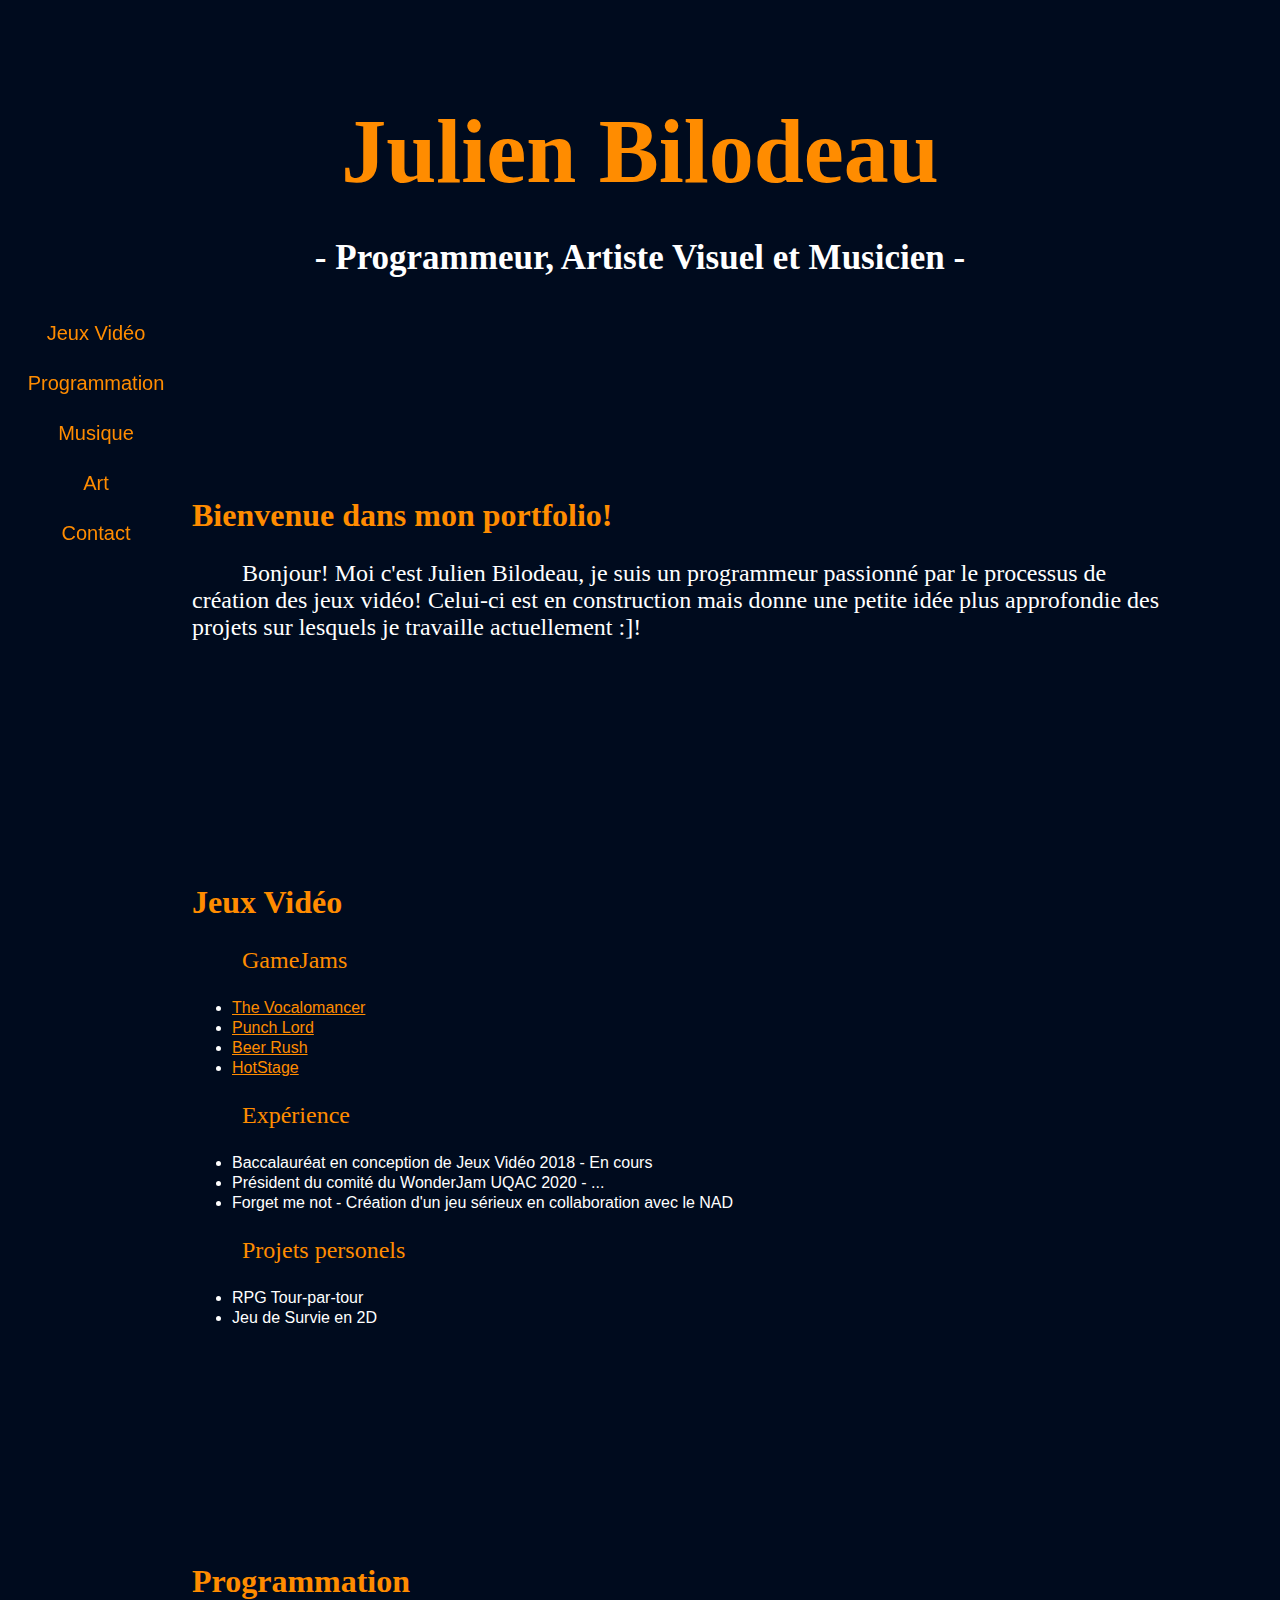
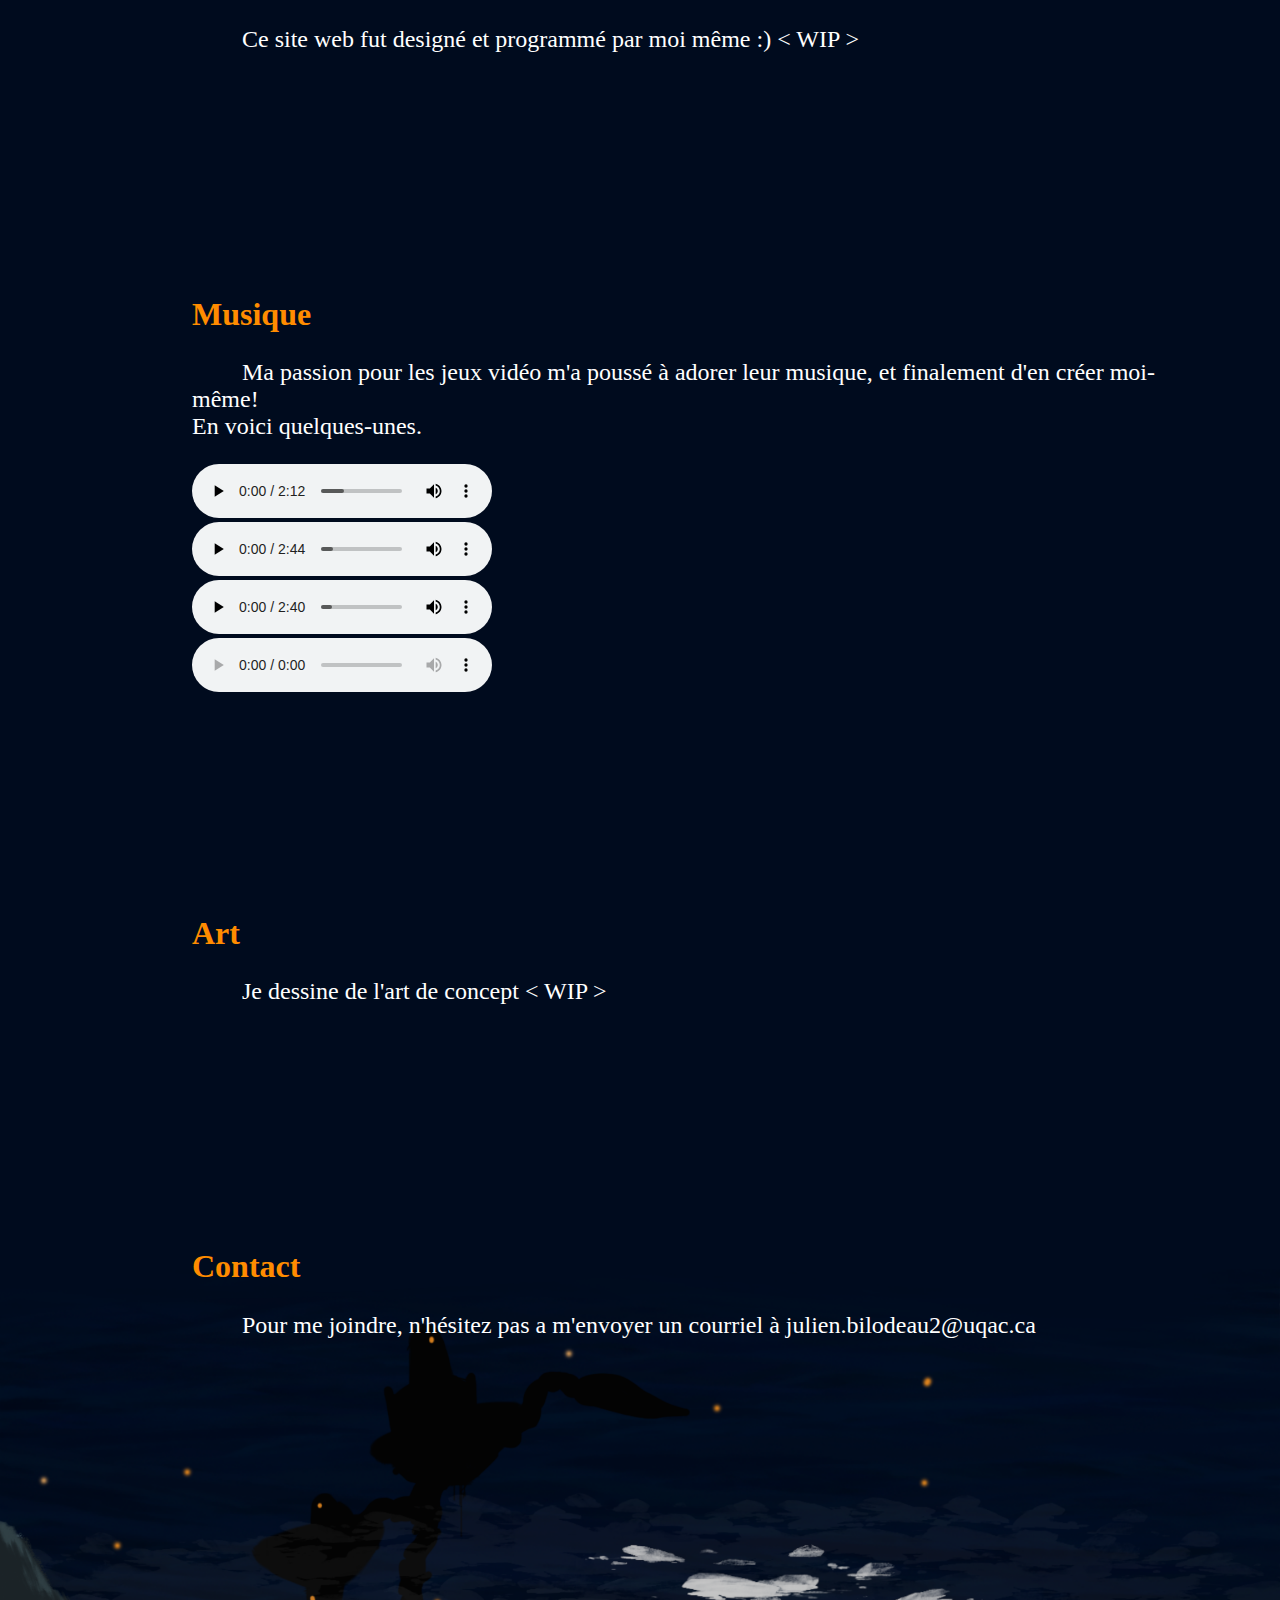
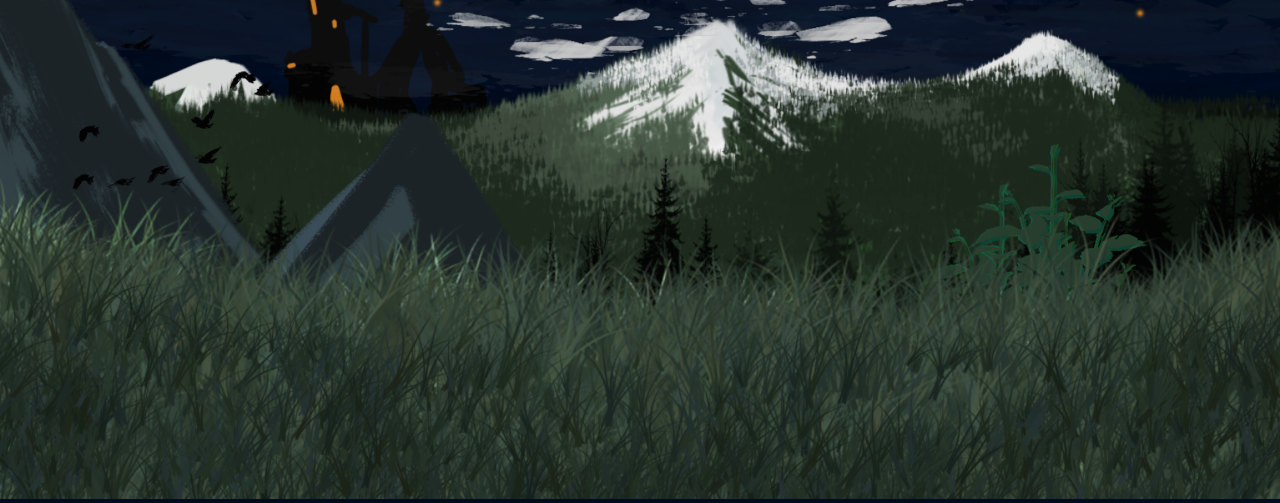
==== docs/index.html @ 16c172b8 "moved to docs folder" ====
<!DOCTYPE html>
<html lang="fr">
<head>
<meta charset="UTF-8">
<title>Julien Bilodeau</title>
<link rel="stylesheet" type="text/css" href="style/portfolio.css" />
</head>
<body id="body">
<h1 id="titre">Julien Bilodeau</h1>
<h4 id="soustitre">- Programmeur, Artiste Visuel et Musicien -</h1>

<div class="contenu">

	<div class="sidebar">
		<button href="#jeuxvideo" onClick="document.getElementById('jeuxvideo').scrollIntoView();">Jeux Vidéo</button>
		<button href="#programmation" onClick="document.getElementById('programmation').scrollIntoView();">Programmation</button>
		<button href="#musique" onClick="document.getElementById('musique').scrollIntoView();">Musique</button>
		<button href="#art" onClick="document.getElementById('art').scrollIntoView();">Art</button>
		<button href="#contact" onClick="document.getElementById('contact').scrollIntoView();">Contact</button>
	</div>

	<div id="text">

		<div id="acceuil">

		<h2>Bienvenue dans mon portfolio!</h2>
			<p>Bonjour! Moi c'est Julien Bilodeau, je suis un programmeur passionné par le processus de création des jeux vidéo! Celui-ci est en construction mais donne une petite idée plus approfondie des projets sur lesquels je travaille actuellement :]! </p>

		</div>

		<div id="jeuxvideo">
		<h2>Jeux Vidéo</h2>
			<p class="sub">GameJams</p>
			<ul>
			  <li><a href="https://julienbil.itch.io/the-vocalomancer">The Vocalomancer</a></li>
			  <li><a href="https://maxime26s.itch.io/punch-lord">Punch Lord</a></li>
			  <li><a href="https://maxime26s.itch.io/beer-rush">Beer Rush</a></li>
			  <li><a href="https://gamejolt.com/games/hot-stage/400322">HotStage</a></li>
			</ul>

			<p class="sub">Expérience</p>

			<ul>
				<li>Baccalauréat en conception de Jeux Vidéo 2018 - En cours</li>
				<li>Président du comité du WonderJam UQAC 2020 - ...</li>
				<li>Forget me not - Création d'un jeu sérieux en collaboration avec le NAD</li>
			</ul>
				

			<p class="sub">Projets personels</p>

			<ul>
				<li>RPG Tour-par-tour</li>
				<li>Jeu de Survie en 2D</li>
			</ul>

		</div>

		<div id="programmation">
		<h2>Programmation</h2>
			<p>Ce site web fut designé et programmé par moi même :) < WIP ></p>
		</div>

		<div id="musique">
		<h2>Musique</h2>
			<p> Ma passion pour les jeux vidéo m'a poussé à adorer leur musique, et finalement d'en créer moi-même!<br> En voici quelques-unes.</p>
			<audio controls>
				<source src="music/a.mp3" type="audio/mpeg">
				Your browser does not support the audio element.
			</audio>
			<br>
			<audio controls>
				<source src="music/b.mp3" type="audio/mpeg">
				Your browser does not support the audio element.
			</audio>
			<br>
			<audio controls>
				<source src="music/c.mp3" type="audio/mpeg">
				Your browser does not support the audio element.
			</audio>
			<br>
			<audio controls>
				<source src="music/d.mp3" type="audio/mpeg">
				Your browser does not support the audio element.
			</audio>
		</div>

		<div id="art">
		<h2>Art</h2>
			<p> Je dessine de l'art de concept < WIP >
			</p>
		</div>

		<div id="contact">
		<h2>Contact</h2>
			<p> Pour me joindre, n'hésitez pas a m'envoyer un courriel à julien.bilodeau2@uqac.ca
		</p>

		</div>
	</div> 

</div>

<div id="backgrounddiv">
	<img id="background" src="background.png">
</div>


</body>
<script type="text/javascript" src="rpc.js"></script>
---- docs/style/portfolio.css ----
#body {
	margin: 0px;
	background-color: #000b1e;
}

html {
  scroll-behavior: smooth;
 }

@font-face {
  font-family: bacon;
  src: url( dwa.otf);
}

@font-face {
  font-family: bacon2;
  src: url( opt.ttf);
}


#titre{
	color: #ff8c00;
	text-align: center;
	margin: 0px;
	font-size: 90px;
	font-family: bacon;
	margin-top: 100px;
}

#soustitre{
	color: #ffffff;
	text-align: center;
	margin: 0px;
	font-size: 35px;
	font-family: bacon;
	margin-top: 35px;
}

.contenu{
	width: 100%;
	position: relative;
}

.sidebar{
	float: left;
	width: 15%;
	position: fixed;
	margin-top: 30px;
}

#text div{
	color: white;
	margin-top: 15%;
	width: 85%;
	float: right;
}

.sub{
	font-size: 150%;
	color: #ff8c00;
}

#text li{
	font-size: 100%;
	line-height: 125%;
	font-family: sans-serif;
}

#text li a{
	font-size: 100%;
	color: #ff8c00;
	font-family: sans-serif;
}

#text h2{
	font-size: 200%;
	color: #ff8c00;
	font-family: bacon;
}

#text p{
	text-indent: 50px;
	font-size: 150%;
	margin-right: 100px;
}

.sidebar button{
	transition-duration: 0.1s;
	border: 1px solid transparent;
	color: #ff8c00;
	cursor: pointer;
	display: block;
	width: 100%;
	height: 50px;
	font-size: 20px;
	background: none;
	border-radius: 20px;
}

.sidebar button:hover{
	background-color: #000b1e;
	border: 1px solid #ff8c00;
	color: #ffc000;
	cursor: pointer;
	display: block;
	font-size: 20px;
	border-radius: 25px;
}


#background{
	width: 100%;
	position: relative;
	transform-origin: bottom;
	z-index: -1;
	margin-top: -800px;
}

.button{


}
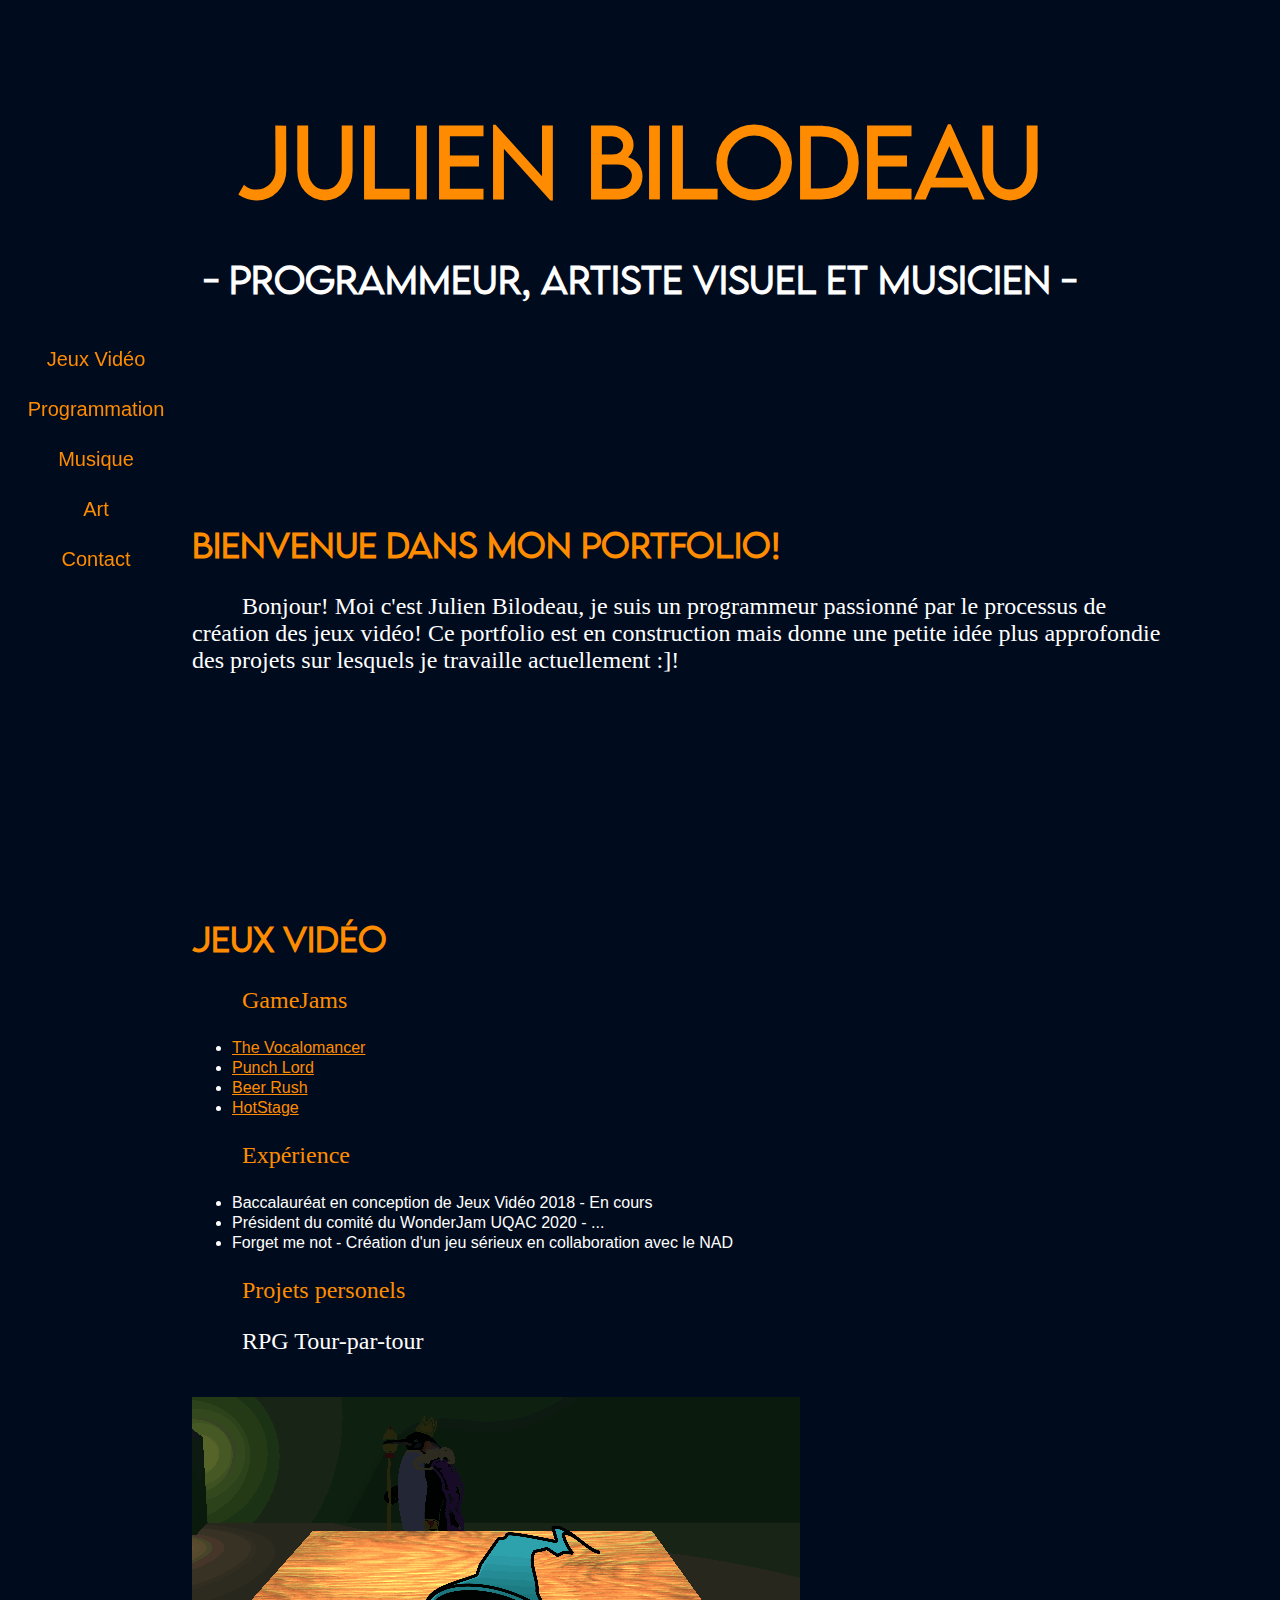
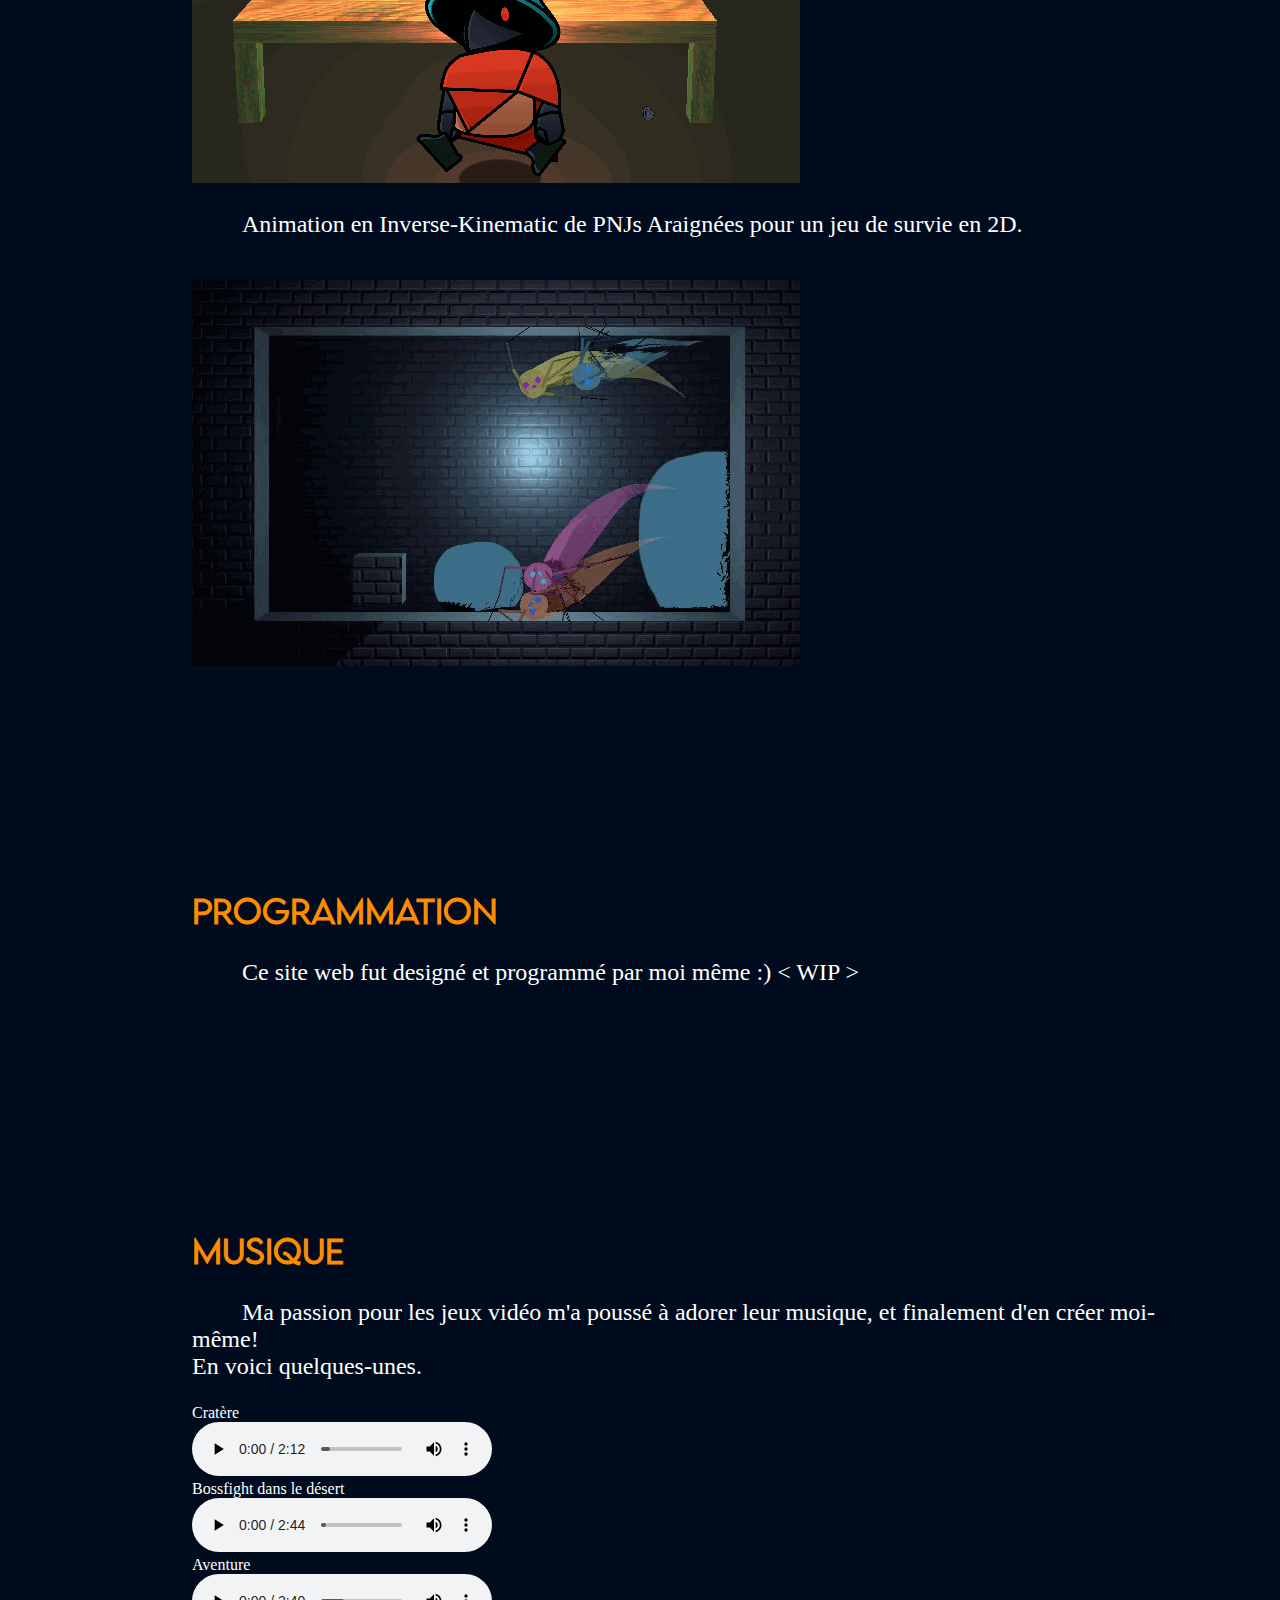
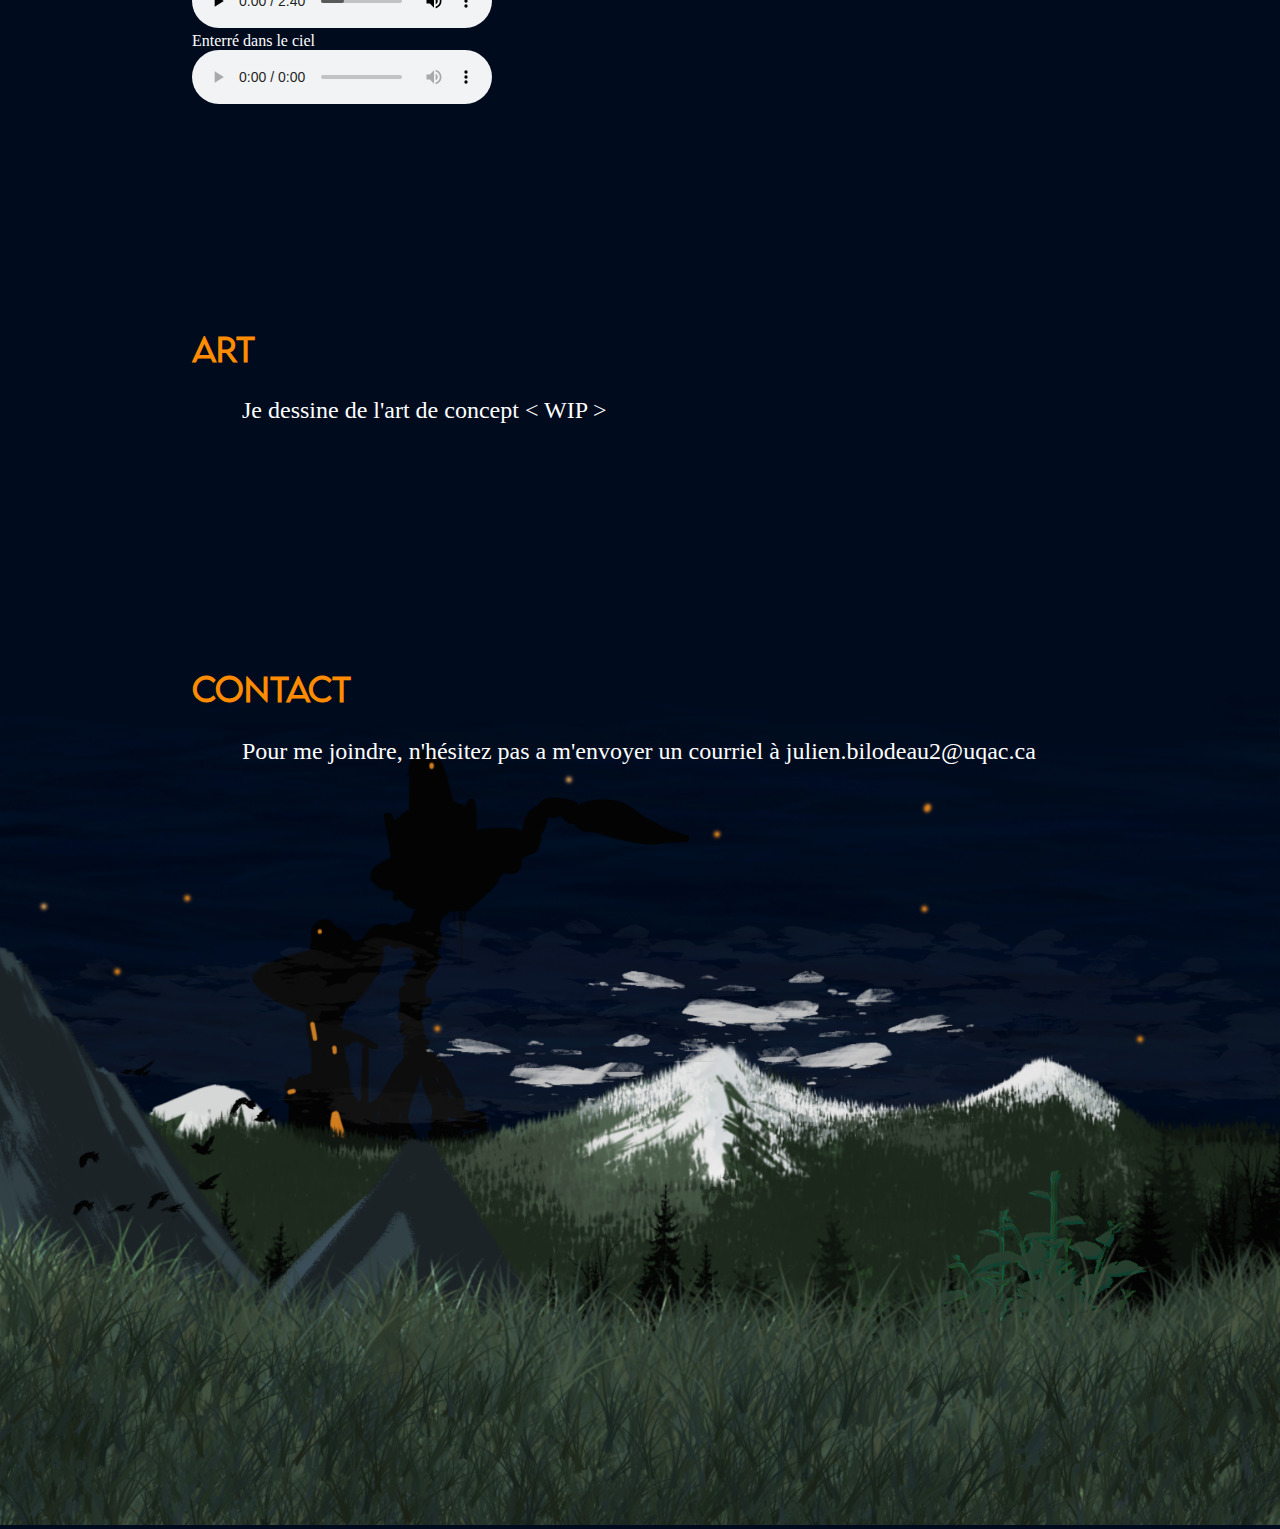
==== commit 232c16cb: "Updated GIFS" ====
--- a/docs/index.html
+++ b/docs/index.html
@@ -24,7 +24,7 @@
 		<div id="acceuil">
 
 		<h2>Bienvenue dans mon portfolio!</h2>
-			<p>Bonjour! Moi c'est Julien Bilodeau, je suis un programmeur passionné par le processus de création des jeux vidéo! Celui-ci est en construction mais donne une petite idée plus approfondie des projets sur lesquels je travaille actuellement :]! </p>
+			<p>Bonjour! Moi c'est Julien Bilodeau, je suis un programmeur passionné par le processus de création des jeux vidéo! Ce portfolio est en construction mais donne une petite idée plus approfondie des projets sur lesquels je travaille actuellement :]! </p>
 
 		</div>
 
@@ -49,10 +49,13 @@
 
 			<p class="sub">Projets personels</p>
 
-			<ul>
-				<li>RPG Tour-par-tour</li>
-				<li>Jeu de Survie en 2D</li>
-			</ul>
+				<p>RPG Tour-par-tour</p>
+				<br>
+				<img class="preview" src="./images/personnage.gif">
+				<br>
+				<p>Animation en Inverse-Kinematic de PNJs Araignées pour un jeu de survie en 2D.</p>
+				<br>
+				<img class="preview" src="./images/spiders.gif">
 
 		</div>
 
@@ -64,20 +67,28 @@
 		<div id="musique">
 		<h2>Musique</h2>
 			<p> Ma passion pour les jeux vidéo m'a poussé à adorer leur musique, et finalement d'en créer moi-même!<br> En voici quelques-unes.</p>
+			<a>Cratère</a>
+			<br>
 			<audio controls>
 				<source src="music/a.mp3" type="audio/mpeg">
 				Your browser does not support the audio element.
 			</audio>
+			<br>
+			<a>Bossfight dans le désert</a>
 			<br>
 			<audio controls>
 				<source src="music/b.mp3" type="audio/mpeg">
 				Your browser does not support the audio element.
 			</audio>
 			<br>
+			<a>Aventure</a>
+			<br>
 			<audio controls>
 				<source src="music/c.mp3" type="audio/mpeg">
 				Your browser does not support the audio element.
 			</audio>
+			<br>
+			<a>Enterré dans le ciel</a>
 			<br>
 			<audio controls>
 				<source src="music/d.mp3" type="audio/mpeg">
@@ -107,4 +118,4 @@
 
 
 </body>
-<script type="text/javascript" src="rpc.js"></script>+<script type="text/javascript" src="portfolio.js"></script>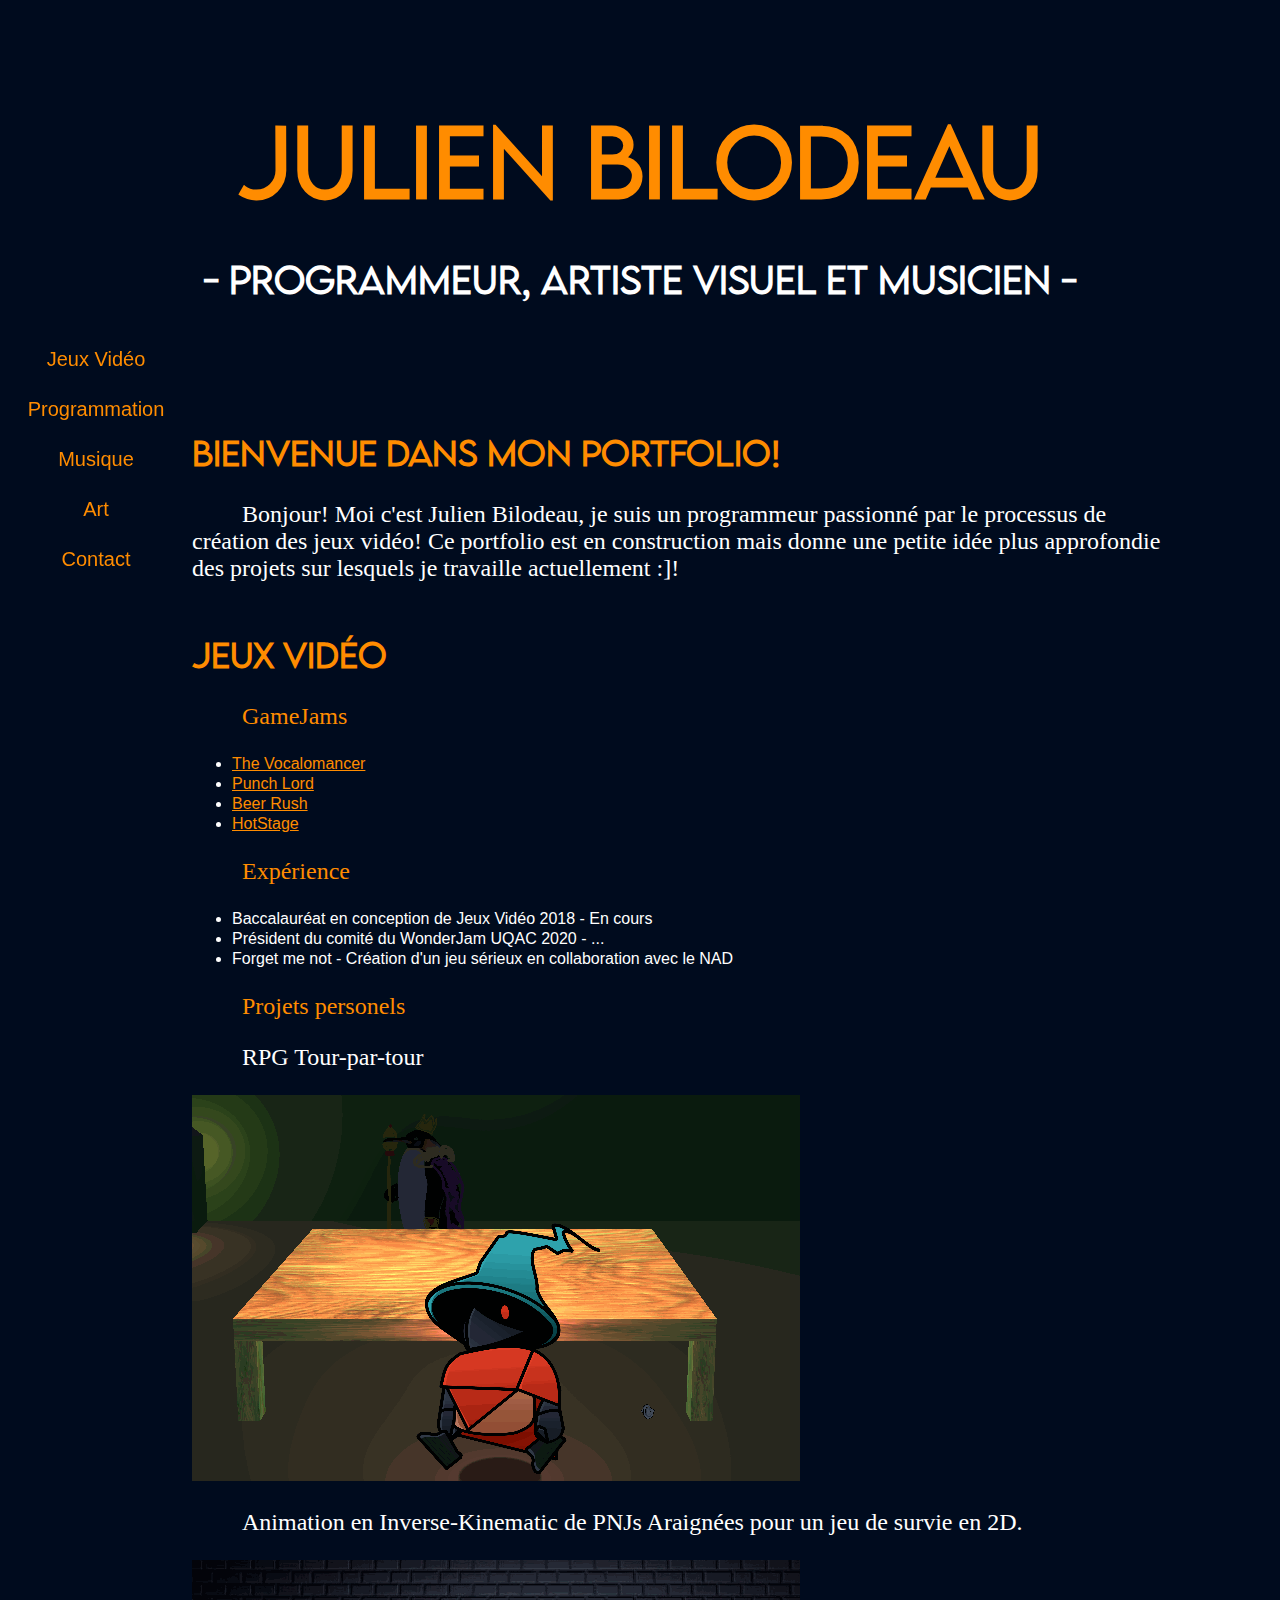
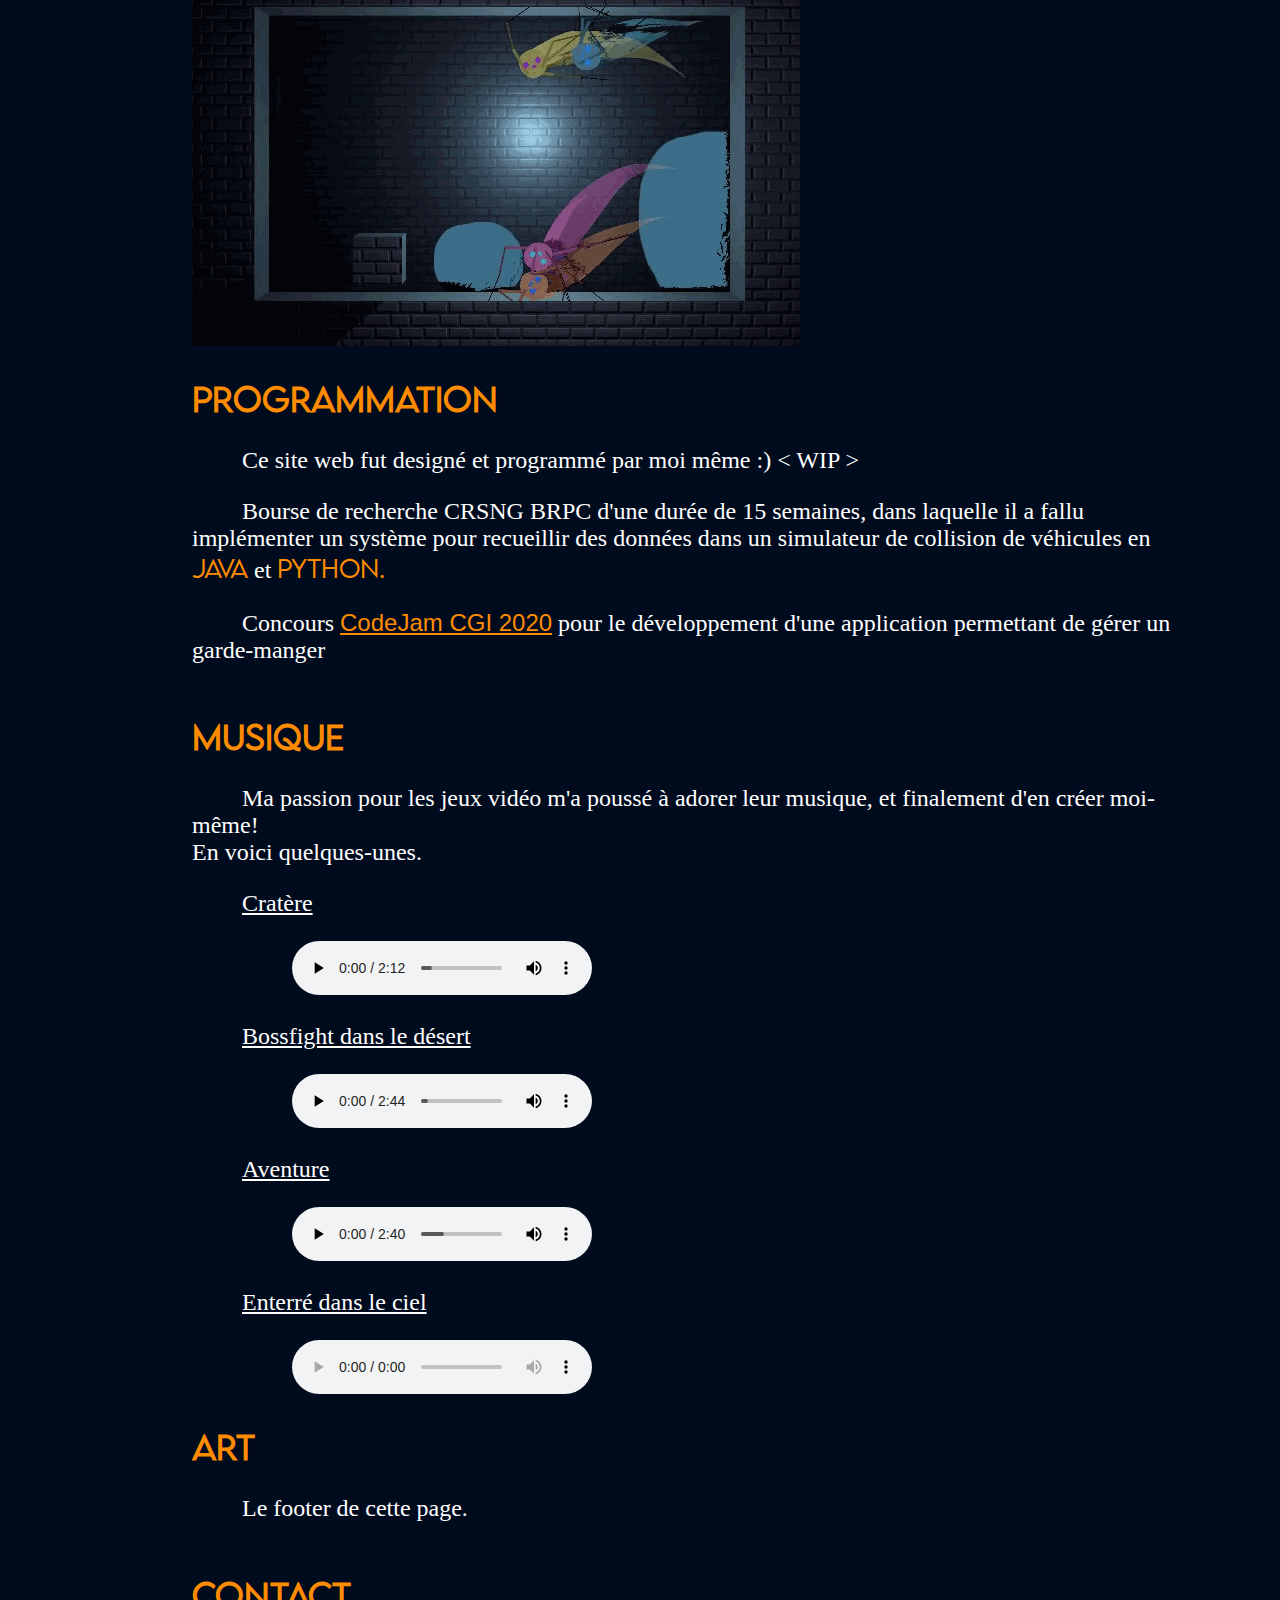
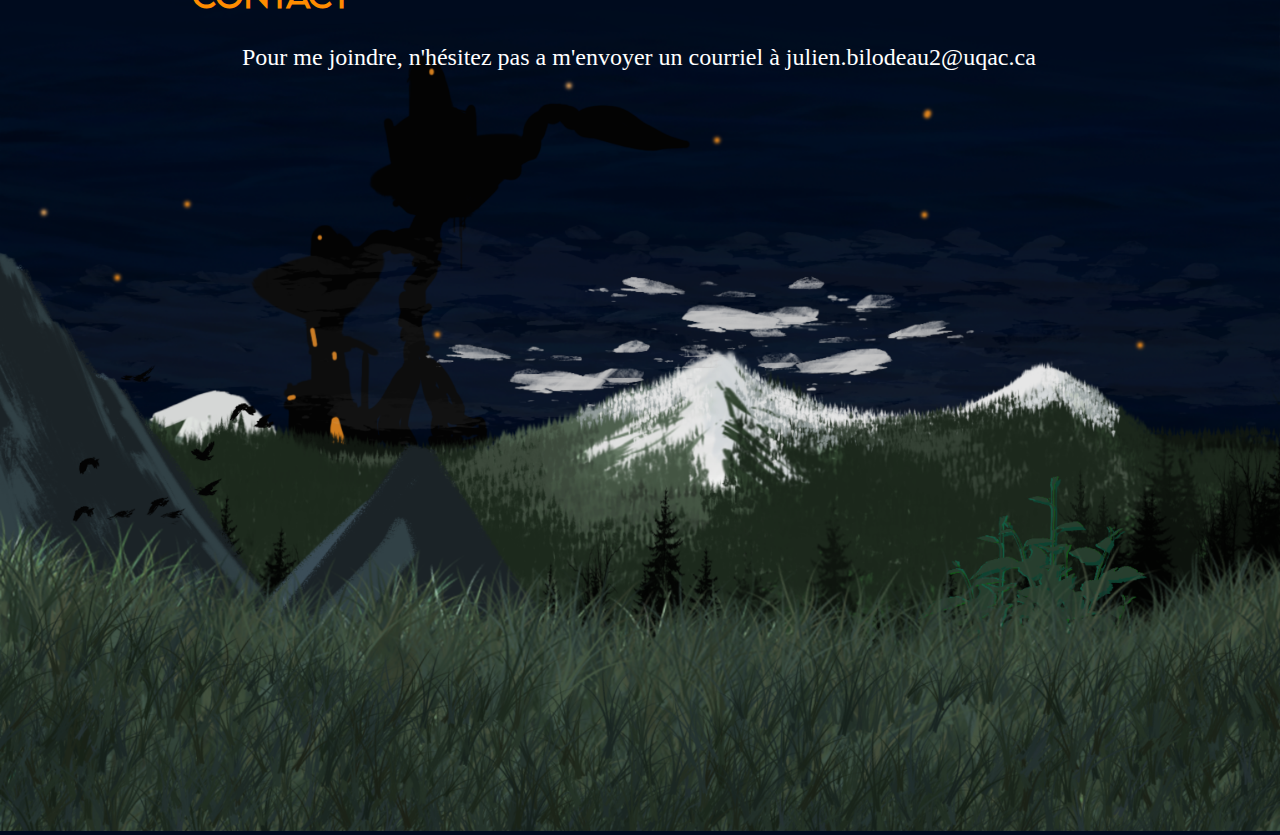
==== commit 72df7a54: "amélioration d'info" ====
--- a/docs/index.html
+++ b/docs/index.html
@@ -50,11 +50,8 @@
 			<p class="sub">Projets personels</p>
 
 				<p>RPG Tour-par-tour</p>
-				<br>
 				<img class="preview" src="./images/personnage.gif">
-				<br>
 				<p>Animation en Inverse-Kinematic de PNJs Araignées pour un jeu de survie en 2D.</p>
-				<br>
 				<img class="preview" src="./images/spiders.gif">
 
 		</div>
@@ -62,34 +59,32 @@
 		<div id="programmation">
 		<h2>Programmation</h2>
 			<p>Ce site web fut designé et programmé par moi même :) < WIP ></p>
+			<p>Bourse de recherche CRSNG BRPC d'une durée de 15 semaines, dans laquelle il a fallu implémenter un système pour recueillir des données dans un simulateur de collision de véhicules en <a class="bold">Java</a> et <a class="bold">Python.</a></p>
+			<p>Concours <a class="lien" href="https://github.com/Maxime26s/CodeJam-CGI-2020">CodeJam CGI 2020</a> pour le développement d'une application permettant de gérer un garde-manger</p>
 		</div>
 
 		<div id="musique">
 		<h2>Musique</h2>
 			<p> Ma passion pour les jeux vidéo m'a poussé à adorer leur musique, et finalement d'en créer moi-même!<br> En voici quelques-unes.</p>
-			<a>Cratère</a>
-			<br>
+			<p class="music-title">Cratère</p>
 			<audio controls>
 				<source src="music/a.mp3" type="audio/mpeg">
 				Your browser does not support the audio element.
 			</audio>
 			<br>
-			<a>Bossfight dans le désert</a>
-			<br>
+			<p class="music-title">Bossfight dans le désert</p>
 			<audio controls>
 				<source src="music/b.mp3" type="audio/mpeg">
 				Your browser does not support the audio element.
 			</audio>
 			<br>
-			<a>Aventure</a>
-			<br>
+			<p class="music-title">Aventure</p>
 			<audio controls>
 				<source src="music/c.mp3" type="audio/mpeg">
 				Your browser does not support the audio element.
 			</audio>
 			<br>
-			<a>Enterré dans le ciel</a>
-			<br>
+			<p class="music-title">Enterré dans le ciel</p>
 			<audio controls>
 				<source src="music/d.mp3" type="audio/mpeg">
 				Your browser does not support the audio element.
@@ -98,8 +93,7 @@
 
 		<div id="art">
 		<h2>Art</h2>
-			<p> Je dessine de l'art de concept < WIP >
-			</p>
+			<p> Le footer de cette page.</p>
 		</div>
 
 		<div id="contact">
--- a/docs/style/portfolio.css
+++ b/docs/style/portfolio.css
@@ -50,14 +50,22 @@
 
 #text div{
 	color: white;
-	margin-top: 15%;
 	width: 85%;
 	float: right;
+}
+
+#acceuil{
+	margin-top: 100px;
 }
 
 .sub{
 	font-size: 150%;
 	color: #ff8c00;
+}
+
+.bold{
+	color: #ff8c00;
+	font-family: bacon;
 }
 
 #text li{
@@ -116,7 +124,20 @@
 	margin-top: -800px;
 }
 
-.button{
+.music-title{
+	text-decoration: underline;
+}
 
+audio{
+	margin-left: 100px;
+}
 
+.preview{
+	border-style: solid 2px #ff8c00
+}
+
+.lien{
+	font-size: 100%;
+	color: #ff8c00;
+	font-family: sans-serif;
 }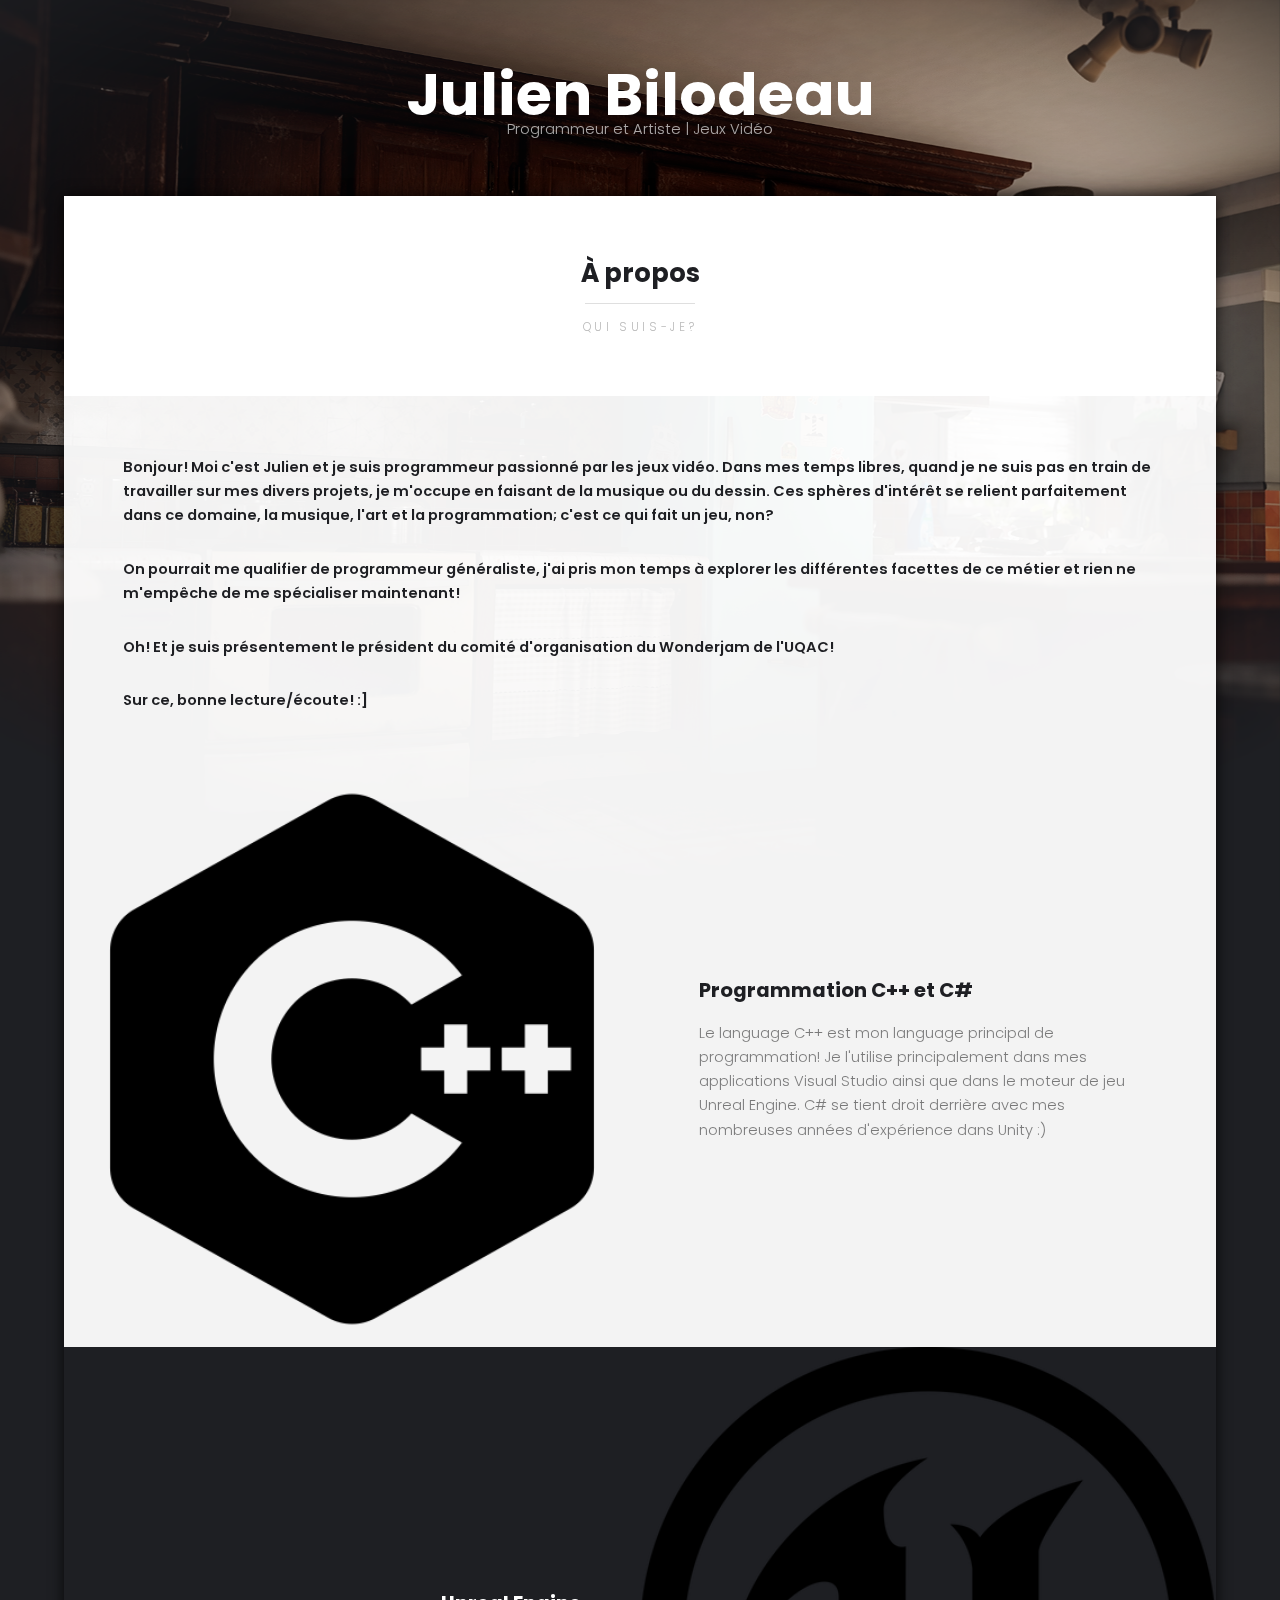
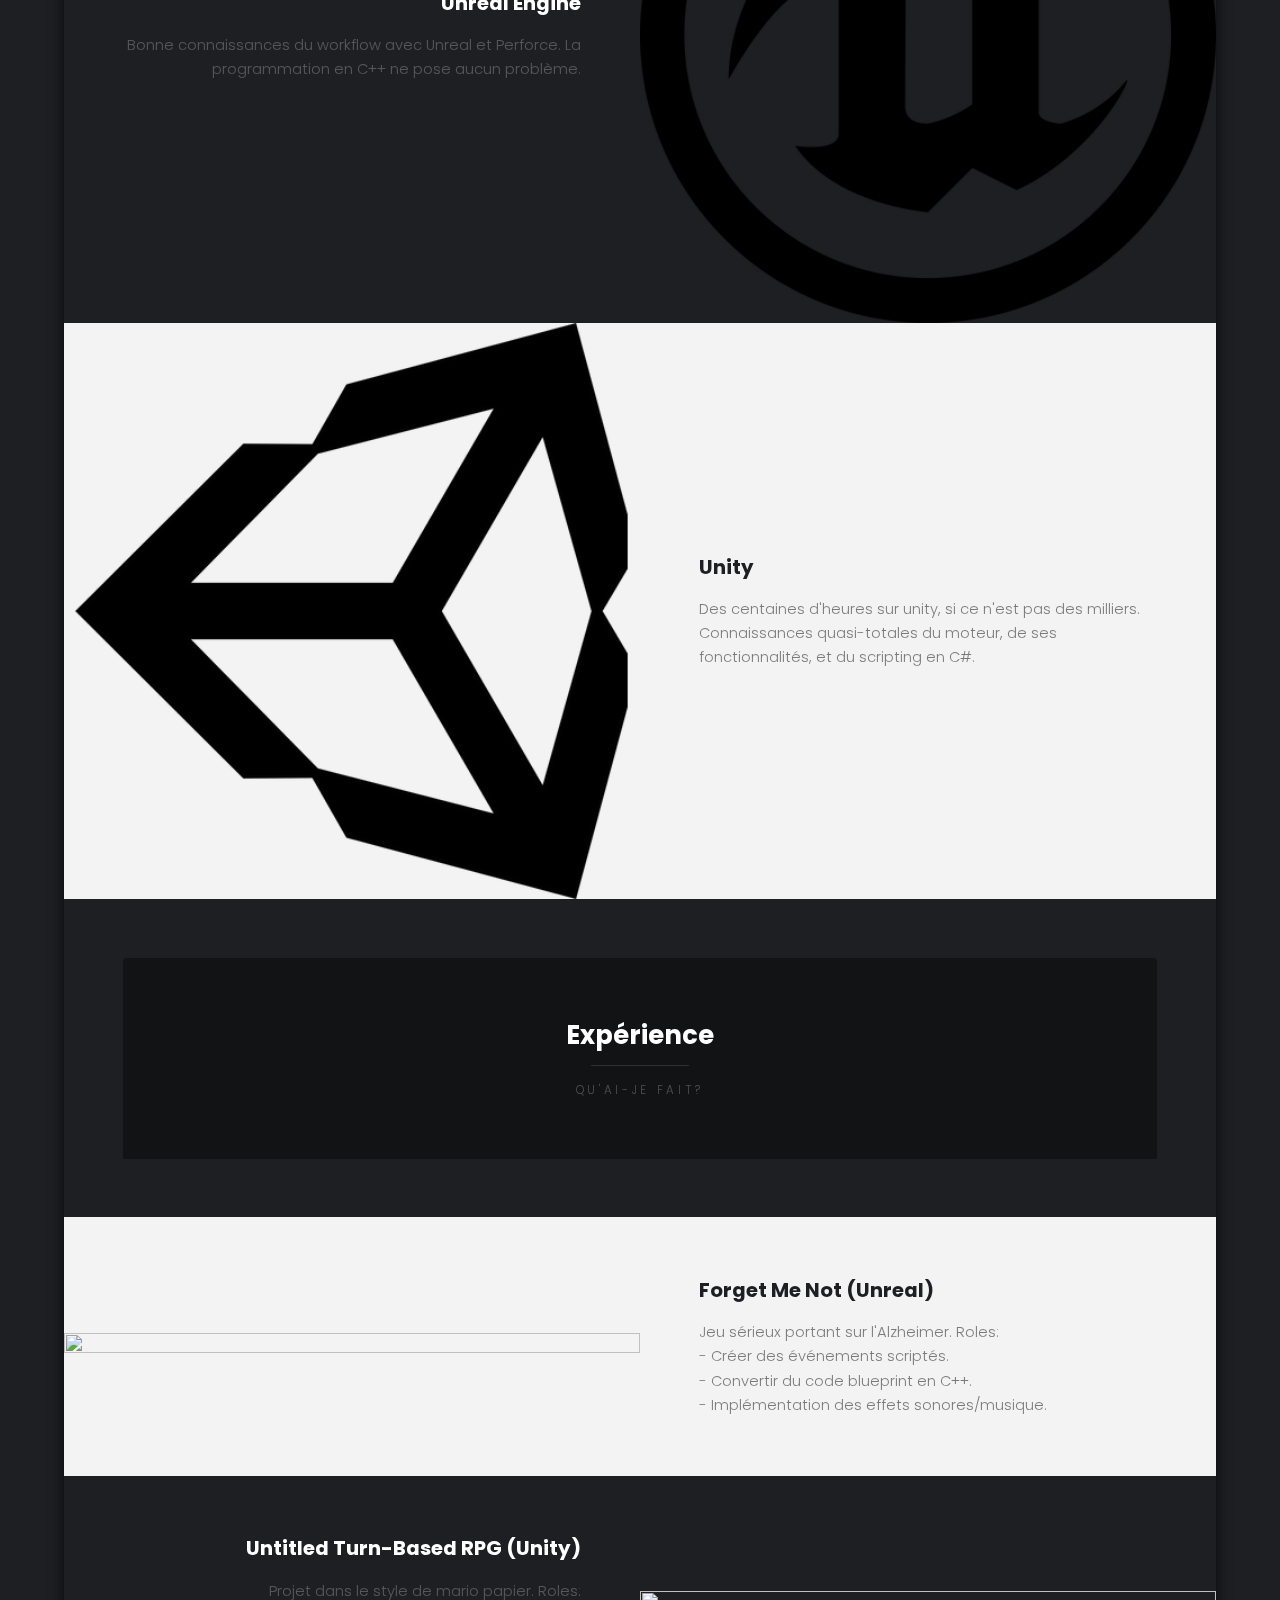
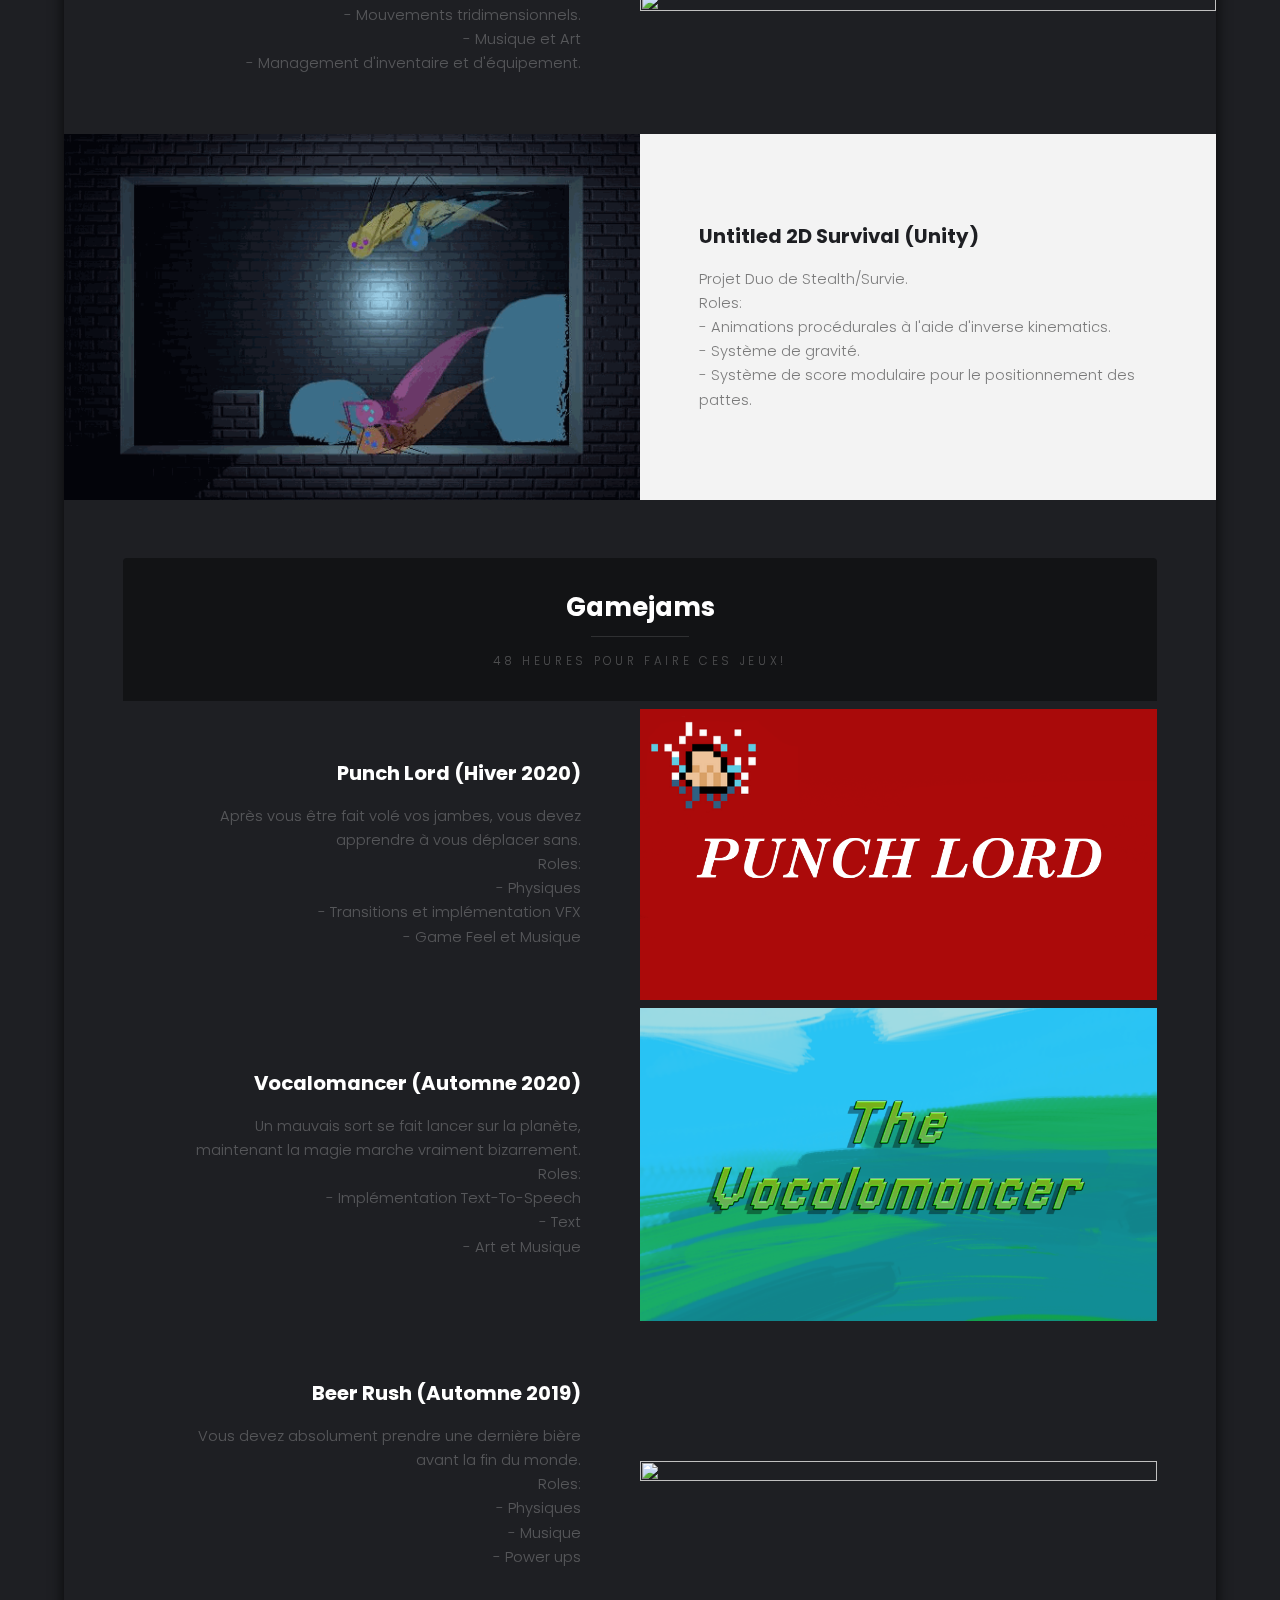
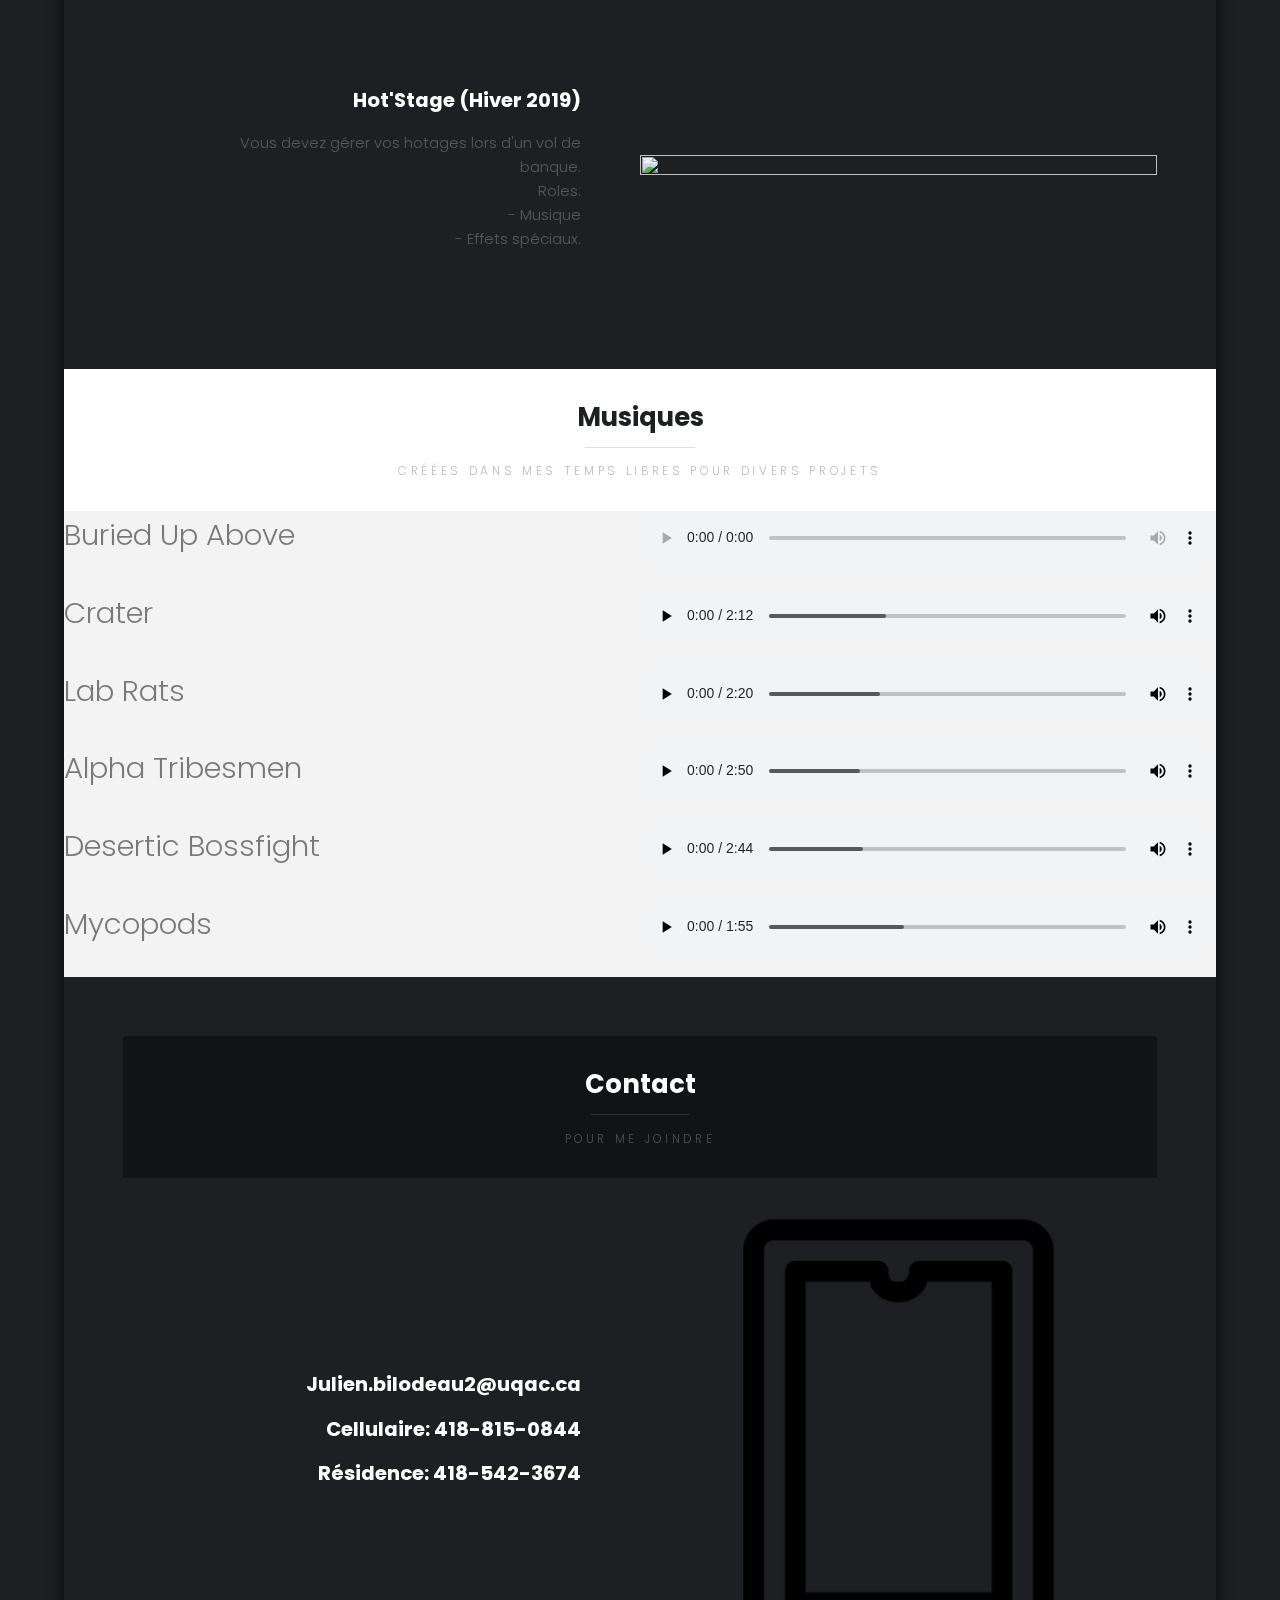
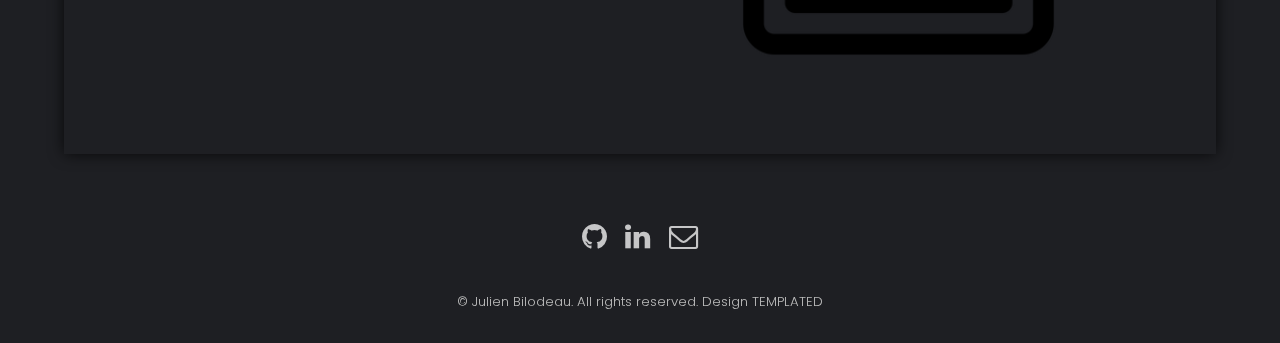
==== commit 371fb3d8: "Site web V2" ====
--- a/docs/index.html
+++ b/docs/index.html
@@ -1,115 +1,261 @@
-<!DOCTYPE html>
-<html lang="fr">
-<head>
-<meta charset="UTF-8">
-<title>Julien Bilodeau</title>
-<link rel="stylesheet" type="text/css" href="style/portfolio.css" />
-</head>
-<body id="body">
-<h1 id="titre">Julien Bilodeau</h1>
-<h4 id="soustitre">- Programmeur, Artiste Visuel et Musicien -</h1>
-
-<div class="contenu">
-
-	<div class="sidebar">
-		<button href="#jeuxvideo" onClick="document.getElementById('jeuxvideo').scrollIntoView();">Jeux Vidéo</button>
-		<button href="#programmation" onClick="document.getElementById('programmation').scrollIntoView();">Programmation</button>
-		<button href="#musique" onClick="document.getElementById('musique').scrollIntoView();">Musique</button>
-		<button href="#art" onClick="document.getElementById('art').scrollIntoView();">Art</button>
-		<button href="#contact" onClick="document.getElementById('contact').scrollIntoView();">Contact</button>
-	</div>
-
-	<div id="text">
-
-		<div id="acceuil">
-
-		<h2>Bienvenue dans mon portfolio!</h2>
-			<p>Bonjour! Moi c'est Julien Bilodeau, je suis un programmeur passionné par le processus de création des jeux vidéo! Ce portfolio est en construction mais donne une petite idée plus approfondie des projets sur lesquels je travaille actuellement :]! </p>
-
-		</div>
-
-		<div id="jeuxvideo">
-		<h2>Jeux Vidéo</h2>
-			<p class="sub">GameJams</p>
-			<ul>
-			  <li><a href="https://julienbil.itch.io/the-vocalomancer">The Vocalomancer</a></li>
-			  <li><a href="https://maxime26s.itch.io/punch-lord">Punch Lord</a></li>
-			  <li><a href="https://maxime26s.itch.io/beer-rush">Beer Rush</a></li>
-			  <li><a href="https://gamejolt.com/games/hot-stage/400322">HotStage</a></li>
-			</ul>
-
-			<p class="sub">Expérience</p>
-
-			<ul>
-				<li>Baccalauréat en conception de Jeux Vidéo 2018 - En cours</li>
-				<li>Président du comité du WonderJam UQAC 2020 - ...</li>
-				<li>Forget me not - Création d'un jeu sérieux en collaboration avec le NAD</li>
-			</ul>
-				
-
-			<p class="sub">Projets personels</p>
-
-				<p>RPG Tour-par-tour</p>
-				<img class="preview" src="./images/personnage.gif">
-				<p>Animation en Inverse-Kinematic de PNJs Araignées pour un jeu de survie en 2D.</p>
-				<img class="preview" src="./images/spiders.gif">
-
-		</div>
-
-		<div id="programmation">
-		<h2>Programmation</h2>
-			<p>Ce site web fut designé et programmé par moi même :) < WIP ></p>
-			<p>Bourse de recherche CRSNG BRPC d'une durée de 15 semaines, dans laquelle il a fallu implémenter un système pour recueillir des données dans un simulateur de collision de véhicules en <a class="bold">Java</a> et <a class="bold">Python.</a></p>
-			<p>Concours <a class="lien" href="https://github.com/Maxime26s/CodeJam-CGI-2020">CodeJam CGI 2020</a> pour le développement d'une application permettant de gérer un garde-manger</p>
-		</div>
-
-		<div id="musique">
-		<h2>Musique</h2>
-			<p> Ma passion pour les jeux vidéo m'a poussé à adorer leur musique, et finalement d'en créer moi-même!<br> En voici quelques-unes.</p>
-			<p class="music-title">Cratère</p>
-			<audio controls>
-				<source src="music/a.mp3" type="audio/mpeg">
-				Your browser does not support the audio element.
-			</audio>
-			<br>
-			<p class="music-title">Bossfight dans le désert</p>
-			<audio controls>
-				<source src="music/b.mp3" type="audio/mpeg">
-				Your browser does not support the audio element.
-			</audio>
-			<br>
-			<p class="music-title">Aventure</p>
-			<audio controls>
-				<source src="music/c.mp3" type="audio/mpeg">
-				Your browser does not support the audio element.
-			</audio>
-			<br>
-			<p class="music-title">Enterré dans le ciel</p>
-			<audio controls>
-				<source src="music/d.mp3" type="audio/mpeg">
-				Your browser does not support the audio element.
-			</audio>
-		</div>
-
-		<div id="art">
-		<h2>Art</h2>
-			<p> Le footer de cette page.</p>
-		</div>
-
-		<div id="contact">
-		<h2>Contact</h2>
-			<p> Pour me joindre, n'hésitez pas a m'envoyer un courriel à julien.bilodeau2@uqac.ca
-		</p>
-
-		</div>
-	</div> 
-
-</div>
-
-<div id="backgrounddiv">
-	<img id="background" src="background.png">
-</div>
-
-
-</body>
-<script type="text/javascript" src="portfolio.js"></script>+<!DOCTYPE HTML>
+<!--
+	Caminar by TEMPLATED
+	templated.co @templatedco
+	Released for free under the Creative Commons Attribution 3.0 license (templated.co/license)
+-->
+<html>
+	<head>
+		<title>Julien Bilodeau</title>
+		<meta charset="utf-8" />
+		<meta name="viewport" content="width=device-width, initial-scale=1" />
+		<link rel="stylesheet" href="assets/css/main.css" />
+	</head>
+	<body>
+
+		<!-- Header -->
+			<header id="header">
+				<div class="logo"><a href="">Julien Bilodeau<span>Programmeur et Artiste | Jeux Vidéo</span></a></div>
+			</header>
+
+		<!-- Main -->
+			<section id="main">
+				<div class="inner">
+
+				<!-- One -->
+					<section id="one" class="wrapper style1">
+
+						<div class="image fit flush">
+							<img src="images/pic09.png" alt="" />
+						</div>
+						<header class="special">
+							<h2>À propos</h2>
+							<p>Qui suis-je?</p>
+						</header>
+						<div class="content bold">
+						    <strong>
+							<p>Bonjour! Moi c'est Julien et je suis programmeur passionné par les jeux vidéo. Dans mes temps libres, quand je ne suis pas en train de travailler sur mes divers projets, je m'occupe en faisant de la musique ou du dessin.
+							   Ces sphères d'intérêt se relient parfaitement dans ce domaine, la musique, l'art et la programmation; c'est ce qui fait un jeu, non?</p>
+
+							<p>On pourrait me qualifier de programmeur généraliste, j'ai pris mon temps à explorer les différentes facettes de ce métier et rien ne m'empêche de me spécialiser maintenant!</p>
+
+							<p>Oh! Et je suis présentement le président du comité d'organisation du Wonderjam de l'UQAC!</p>
+
+							<p>Sur ce, bonne lecture/écoute! :] </p>
+							</strong>
+						</div>
+					</section>
+
+
+				<!-- Three -->
+					<section id="three" class="wrapper">
+						<div class="spotlight">
+							<div class="image flush"><img src="images/c.png" alt="" /></div>
+							<div class="inner">
+								<h3>Programmation C++ et C#</h3>
+								<p>Le language C++ est mon language principal de programmation! Je l'utilise principalement dans mes applications Visual Studio ainsi que dans le moteur de jeu Unreal Engine.
+								C# se tient droit derrière avec mes nombreuses années d'expérience dans Unity :)</p>
+							</div>
+						</div>
+						<div class="spotlight alt">
+							<div class="image flush"><img src="images/unreal-engine.png" alt="" /></div>
+							<div  class="inner">
+								<h3>Unreal Engine</h3>
+								<p>Bonne connaissances du workflow avec Unreal et Perforce. La programmation en C++ ne pose aucun problème.</p>
+							</div>
+						</div>
+						<div class="spotlight">
+							<div class="image flush"><img src="images/unity.png" alt="" /></div>
+							<div class="inner">
+								<h3>Unity</h3>
+								<p>Des centaines d'heures sur unity, si ce n'est pas des milliers. Connaissances quasi-totales du moteur, de ses fonctionnalités, et du scripting en C#.</p>
+							</div>
+						</div>
+					</section>
+
+                    <!-- Four! -->
+
+                    <section id="four" class="wrapper style2">
+					    <header class="special">
+							<h2>Expérience</h2>
+							<p>Qu'ai-je fait?</p>
+						</header>
+					</section>
+
+                    <!-- Four and a half -->
+
+					<section id="five" class="wrapper">
+						<div class="spotlight">
+							<div class="image flush"><img src="images/pic10.png" alt="" /></div>
+							<div class="inner">
+								<h3>Forget Me Not (Unreal)</h3>
+								<p>Jeu sérieux portant sur l'Alzheimer.
+								Roles: <br>
+								          - Créer des événements scriptés. <br>
+                                          - Convertir du code blueprint en C++. <br>
+                                          - Implémentation des effets sonores/musique. <br>
+							    </p>
+							</div>
+						</div>
+						<div class="spotlight alt">
+							<div class="image flush"><img src="images/rpg.png" alt="" /></div>
+							<div  class="inner">
+								<h3>Untitled Turn-Based RPG (Unity) </h3>
+								<p>Projet dans le style de mario papier.
+								Roles: <br>
+								          - Mouvements tridimensionnels. <br>
+                                          - Musique et Art <br>
+                                          - Management d'inventaire et d'équipement. <br>
+                                          
+							</div>
+						</div>
+						<div class="spotlight">
+							<div class="image flush"><img src="images/spiders.gif" alt="" /></div>
+							<div class="inner">
+								<h3>Untitled 2D Survival (Unity)</h3>
+								Projet Duo de Stealth/Survie.
+								<br> Roles: <br>
+								          - Animations procédurales à l'aide d'inverse kinematics. <br>
+                                          - Système de gravité. <br>
+                                          - Système de score modulaire pour le positionnement des pattes. <br></p>
+							</div>
+						</div>
+					</section>
+
+
+					<!-- Sixth -->
+					<section id="two" class="wrapper style2">
+						<header>
+							<h2>Gamejams</h2>
+							<p>48 heures pour faire ces jeux!</p>
+						</header>
+						<div class="content">
+							<div class="spotlight alt">
+									<div class="image flush"><a href="https://maxime26s.itch.io/punch-lord"><img src="images/pl.png" alt="" /></a></div>
+									    <div class="inner">
+											<h3>Punch Lord (Hiver 2020)</h3>
+											<p>Après vous être fait volé vos jambes, vous devez apprendre à vous déplacer sans.
+											<br>Roles: <br>
+													  - Physiques <br>
+													  - Transitions et implémentation VFX<br>
+													  - Game Feel et Musique <br>
+							            </div>
+						            </div>
+					        <div class="spotlight alt">
+									<div class="image flush"><a href="https://maxime26s.itch.io/punch-lord"><img src="images/vocalomancer.png" alt="" /></a></div>
+									    <div class="inner">
+											<h3>Vocalomancer (Automne 2020)</h3>
+											<p>Un mauvais sort se fait lancer sur la planète, maintenant la magie marche vraiment bizarrement.
+											<br>Roles: <br>
+													  - Implémentation Text-To-Speech<br>
+													  - Text<br>
+													  - Art et Musique<br>
+							            </div>
+						            </div>
+						    <div class="spotlight alt">
+									<div class="image flush"><a href="https://maxime26s.itch.io/punch-lord"><img src="images/beer rush.png" alt="" /></a></div>
+									    <div class="inner">
+											<h3>Beer Rush (Automne 2019)</h3>
+											<p>Vous devez absolument prendre une dernière bière avant la fin du monde.
+											<br>Roles: <br>
+													  - Physiques <br>
+													  - Musique<br>
+													  - Power ups <br>
+							            </div>
+						            </div>
+							<div class="spotlight alt">
+									<div class="image flush"><a href="https://maxime26s.itch.io/punch-lord"><img src="images/hotstage.png" alt="" /></a></div>
+										<div class="inner">
+											<h3>Hot'Stage (Hiver 2019)</h3>
+											<p>Vous devez gérer vos hotages lors d'un vol de banque.
+											<br>Roles: <br>
+													  - Musique <br>
+													  - Effets spéciaux. <br>
+										</div>
+									</div>
+				    </section>
+
+				    <!-- Seventh -->
+					<section id="two" class="wrapper">
+						<header>
+							<h2>Musiques</h2>
+							<p>Créées dans mes temps libres pour divers projets</p>
+						</header>
+						<div class="gallery">
+							<p class="music-title">Buried Up Above</p>
+							<audio controls>
+								<source src="music/1.mp3" type="audio/mpeg">
+								Your browser does not support the audio element.
+							</audio>
+							<br>
+							<p class="music-title">Crater</p>
+							<audio controls>
+								<source src="music/2.mp3" type="audio/mpeg">
+								Your browser does not support the audio element.
+							</audio>
+							<br>
+							<p class="music-title">Lab Rats</p>
+							<audio controls>
+								<source src="music/3.mp3" type="audio/mpeg">
+								Your browser does not support the audio element.
+							</audio>
+							<br>
+							<p class="music-title">Alpha Tribesmen</p>
+							<audio controls>
+								<source src="music/4.mp3" type="audio/mpeg">
+								Your browser does not support the audio element.
+							</audio>
+							<p class="music-title">Desertic Bossfight</p>
+							<audio controls>
+								<source src="music/5.mp3" type="audio/mpeg">
+								Your browser does not support the audio element.
+							</audio>
+							<br>
+							<p class="music-title">Mycopods</p>
+							<audio controls>
+								<source src="music/6.mp3" type="audio/mpeg">
+								Your browser does not support the audio element.
+							</audio>
+						</div>
+				    </section>
+				    <!-- Eighth -->
+					<section id="two" class="wrapper style2">
+						<header>
+							<h2>Contact</h2>
+							<p>Pour me joindre</p>
+						</header>
+								<div class="content">
+							<div class="spotlight alt">
+									<div class="image flush"><img src="images/phone.png" alt="" /></div>
+									    <div class="inner">
+											<h3>Julien.bilodeau2@uqac.ca</h3>
+											<h3>Cellulaire: 418-815-0844</h3>
+											<h3>Résidence: 418-542-3674</h3>
+							            </div>
+						            </div>
+				    </section>
+			</section>
+
+		<!-- Footer -->
+			<footer id="footer">
+				<div class="container">
+					<ul class="icons">
+					    <li><a href="https://www.github.com/julienbil" class="icon fa-github"><span class="label">Instagram</span></a></li>
+						<li><a href="https://www.linkedin.com/in/julien-bilodeau-6431a218a/" class="icon fa-linkedin"><span class="label">Instagram</span></a></li>
+						<li><a href="mailto:julien.bilodeau2@uqac.ca" class="icon fa-envelope-o"><span class="label">Email</span></a></li>
+					</ul>
+				</div>
+				<div class="copyright">
+					&copy; Julien Bilodeau. All rights reserved. </a> Design TEMPLATED</a>
+				</div>
+			</footer>
+
+		<!-- Scripts -->
+			<script src="assets/js/jquery.min.js"></script>
+			<script src="assets/js/jquery.poptrox.min.js"></script>
+			<script src="assets/js/skel.min.js"></script>
+			<script src="assets/js/util.js"></script>
+			<script src="assets/js/main.js"></script>
+
+	</body>
+</html>--- a/docs/assets/css/main.css
+++ b/docs/assets/css/main.css
@@ -0,0 +1,3183 @@
+@import url(font-awesome.min.css);
+@import url("https://fonts.googleapis.com/css?family=Poppins:300,400,500,600,700");
+
+/*
+	Caminar by TEMPLATED
+	templated.co @templatedco
+	Released for free under the Creative Commons Attribution 3.0 license (templated.co/license)
+*/
+
+/* Reset */
+
+    p.music-title
+    {
+    	font-size: 200%
+    }
+
+	html, body, div, span, applet, object, iframe, h1, h2, h3, h4, h5, h6, p, blockquote, pre, a, abbr, acronym, address, big, cite, code, del, dfn, em, img, ins, kbd, q, s, samp, small, strike, strong, sub, sup, tt, var, b, u, i, center, dl, dt, dd, ol, ul, li, fieldset, form, label, legend, table, caption, tbody, tfoot, thead, tr, th, td, article, aside, canvas, details, embed, figure, figcaption, footer, header, hgroup, menu, nav, output, ruby, section, summary, time, mark, audio, video {
+		margin: 0;
+		padding: 0;
+		border: 0;
+		font-size: 130%;
+		font: inherit;
+		vertical-align: baseline;
+	}
+
+	article, aside, details, figcaption, figure, footer, header, hgroup, menu, nav, section {
+		display: block;
+	}
+
+	body {
+		line-height: 1;
+	}
+
+	ol, ul {
+		list-style: none;
+	}
+
+	blockquote, q {
+		quotes: none;
+	}
+
+	blockquote:before, blockquote:after, q:before, q:after {
+		content: '';
+		content: none;
+	}
+
+	table {
+		border-collapse: collapse;
+		border-spacing: 0;
+	}
+
+	body {
+		-webkit-text-size-adjust: none;
+	}
+
+/* Box Model */
+
+	*, *:before, *:after {
+		-moz-box-sizing: border-box;
+		-webkit-box-sizing: border-box;
+		box-sizing: border-box;
+	}
+
+/* Containers */
+
+	.container {
+		margin-left: auto;
+		margin-right: auto;
+	}
+
+	.container.\31 25\25 {
+		width: 100%;
+		max-width: 100rem;
+		min-width: 80rem;
+	}
+
+	.container.\37 5\25 {
+		width: 60rem;
+	}
+
+	.container.\35 0\25 {
+		width: 40rem;
+	}
+
+	.container.\32 5\25 {
+		width: 20rem;
+	}
+
+	.container {
+		width: 80rem;
+	}
+
+	@media screen and (max-width: 1680px) {
+
+		.container.\31 25\25 {
+			width: 100%;
+			max-width: 100rem;
+			min-width: 80rem;
+		}
+
+		.container.\37 5\25 {
+			width: 60rem;
+		}
+
+		.container.\35 0\25 {
+			width: 40rem;
+		}
+
+		.container.\32 5\25 {
+			width: 20rem;
+		}
+
+		.container {
+			width: 80rem;
+		}
+
+	}
+
+	@media screen and (max-width: 1280px) {
+
+		.container.\31 25\25 {
+			width: 100%;
+			max-width: 81.25rem;
+			min-width: 65rem;
+		}
+
+		.container.\37 5\25 {
+			width: 48.75rem;
+		}
+
+		.container.\35 0\25 {
+			width: 32.5rem;
+		}
+
+		.container.\32 5\25 {
+			width: 16.25rem;
+		}
+
+		.container {
+			width: 65rem;
+		}
+
+	}
+
+	@media screen and (max-width: 980px) {
+
+		.container.\31 25\25 {
+			width: 100%;
+			max-width: 112.5%;
+			min-width: 90%;
+		}
+
+		.container.\37 5\25 {
+			width: 67.5%;
+		}
+
+		.container.\35 0\25 {
+			width: 45%;
+		}
+
+		.container.\32 5\25 {
+			width: 22.5%;
+		}
+
+		.container {
+			width: 90%;
+		}
+
+	}
+
+	@media screen and (max-width: 736px) {
+
+		.container.\31 25\25 {
+			width: 100%;
+			max-width: 112.5%;
+			min-width: 90%;
+		}
+
+		.container.\37 5\25 {
+			width: 67.5%;
+		}
+
+		.container.\35 0\25 {
+			width: 45%;
+		}
+
+		.container.\32 5\25 {
+			width: 22.5%;
+		}
+
+		.container {
+			width: 90% !important;
+		}
+
+	}
+
+	@media screen and (max-width: 480px) {
+
+		.container.\31 25\25 {
+			width: 100%;
+			max-width: 112.5%;
+			min-width: 90%;
+		}
+
+		.container.\37 5\25 {
+			width: 67.5%;
+		}
+
+		.container.\35 0\25 {
+			width: 45%;
+		}
+
+		.container.\32 5\25 {
+			width: 22.5%;
+		}
+
+		.container {
+			width: 90% !important;
+		}
+
+	}
+
+/* Grid */
+
+	.row {
+		border-bottom: solid 1px transparent;
+		-moz-box-sizing: border-box;
+		-webkit-box-sizing: border-box;
+		box-sizing: border-box;
+	}
+
+	.row > * {
+		float: left;
+		-moz-box-sizing: border-box;
+		-webkit-box-sizing: border-box;
+		box-sizing: border-box;
+	}
+
+	.row:after, .row:before {
+		content: '';
+		display: block;
+		clear: both;
+		height: 0;
+	}
+
+	.row.uniform > * > :first-child {
+		margin-top: 0;
+	}
+
+	.row.uniform > * > :last-child {
+		margin-bottom: 0;
+	}
+
+	.row.\30 \25 > * {
+		padding: 0 0 0 0rem;
+	}
+
+	.row.\30 \25 {
+		margin: 0 0 -1px 0rem;
+	}
+
+	.row.uniform.\30 \25 > * {
+		padding: 0rem 0 0 0rem;
+	}
+
+	.row.uniform.\30 \25 {
+		margin: 0rem 0 -1px 0rem;
+	}
+
+	.row > * {
+		padding: 0 0 0 2rem;
+	}
+
+	.row {
+		margin: 0 0 -1px -2rem;
+	}
+
+	.row.uniform > * {
+		padding: 2rem 0 0 2rem;
+	}
+
+	.row.uniform {
+		margin: -2rem 0 -1px -2rem;
+	}
+
+	.row.\32 00\25 > * {
+		padding: 0 0 0 4rem;
+	}
+
+	.row.\32 00\25 {
+		margin: 0 0 -1px -4rem;
+	}
+
+	.row.uniform.\32 00\25 > * {
+		padding: 4rem 0 0 4rem;
+	}
+
+	.row.uniform.\32 00\25 {
+		margin: -4rem 0 -1px -4rem;
+	}
+
+	.row.\31 50\25 > * {
+		padding: 0 0 0 3rem;
+	}
+
+	.row.\31 50\25 {
+		margin: 0 0 -1px -3rem;
+	}
+
+	.row.uniform.\31 50\25 > * {
+		padding: 3rem 0 0 3rem;
+	}
+
+	.row.uniform.\31 50\25 {
+		margin: -3rem 0 -1px -3rem;
+	}
+
+	.row.\35 0\25 > * {
+		padding: 0 0 0 1rem;
+	}
+
+	.row.\35 0\25 {
+		margin: 0 0 -1px -1rem;
+	}
+
+	.row.uniform.\35 0\25 > * {
+		padding: 1rem 0 0 1rem;
+	}
+
+	.row.uniform.\35 0\25 {
+		margin: -1rem 0 -1px -1rem;
+	}
+
+	.row.\32 5\25 > * {
+		padding: 0 0 0 0.5rem;
+	}
+
+	.row.\32 5\25 {
+		margin: 0 0 -1px -0.5rem;
+	}
+
+	.row.uniform.\32 5\25 > * {
+		padding: 0.5rem 0 0 0.5rem;
+	}
+
+	.row.uniform.\32 5\25 {
+		margin: -0.5rem 0 -1px -0.5rem;
+	}
+
+	.\31 2u, .\31 2u\24 {
+		width: 100%;
+		clear: none;
+		margin-left: 0;
+	}
+
+	.\31 1u, .\31 1u\24 {
+		width: 91.6666666667%;
+		clear: none;
+		margin-left: 0;
+	}
+
+	.\31 0u, .\31 0u\24 {
+		width: 83.3333333333%;
+		clear: none;
+		margin-left: 0;
+	}
+
+	.\39 u, .\39 u\24 {
+		width: 75%;
+		clear: none;
+		margin-left: 0;
+	}
+
+	.\38 u, .\38 u\24 {
+		width: 66.6666666667%;
+		clear: none;
+		margin-left: 0;
+	}
+
+	.\37 u, .\37 u\24 {
+		width: 58.3333333333%;
+		clear: none;
+		margin-left: 0;
+	}
+
+	.\36 u, .\36 u\24 {
+		width: 50%;
+		clear: none;
+		margin-left: 0;
+	}
+
+	.\35 u, .\35 u\24 {
+		width: 41.6666666667%;
+		clear: none;
+		margin-left: 0;
+	}
+
+	.\34 u, .\34 u\24 {
+		width: 33.3333333333%;
+		clear: none;
+		margin-left: 0;
+	}
+
+	.\33 u, .\33 u\24 {
+		width: 25%;
+		clear: none;
+		margin-left: 0;
+	}
+
+	.\32 u, .\32 u\24 {
+		width: 16.6666666667%;
+		clear: none;
+		margin-left: 0;
+	}
+
+	.\31 u, .\31 u\24 {
+		width: 8.3333333333%;
+		clear: none;
+		margin-left: 0;
+	}
+
+	.\31 2u\24 + *,
+	.\31 1u\24 + *,
+	.\31 0u\24 + *,
+	.\39 u\24 + *,
+	.\38 u\24 + *,
+	.\37 u\24 + *,
+	.\36 u\24 + *,
+	.\35 u\24 + *,
+	.\34 u\24 + *,
+	.\33 u\24 + *,
+	.\32 u\24 + *,
+	.\31 u\24 + * {
+		clear: left;
+	}
+
+	.\-11u {
+		margin-left: 91.66667%;
+	}
+
+	.\-10u {
+		margin-left: 83.33333%;
+	}
+
+	.\-9u {
+		margin-left: 75%;
+	}
+
+	.\-8u {
+		margin-left: 66.66667%;
+	}
+
+	.\-7u {
+		margin-left: 58.33333%;
+	}
+
+	.\-6u {
+		margin-left: 50%;
+	}
+
+	.\-5u {
+		margin-left: 41.66667%;
+	}
+
+	.\-4u {
+		margin-left: 33.33333%;
+	}
+
+	.\-3u {
+		margin-left: 25%;
+	}
+
+	.\-2u {
+		margin-left: 16.66667%;
+	}
+
+	.\-1u {
+		margin-left: 8.33333%;
+	}
+
+	@media screen and (max-width: 1680px) {
+
+		.row > * {
+			padding: 0 0 0 2rem;
+		}
+
+		.row {
+			margin: 0 0 -1px -2rem;
+		}
+
+		.row.uniform > * {
+			padding: 2rem 0 0 2rem;
+		}
+
+		.row.uniform {
+			margin: -2rem 0 -1px -2rem;
+		}
+
+		.row.\32 00\25 > * {
+			padding: 0 0 0 4rem;
+		}
+
+		.row.\32 00\25 {
+			margin: 0 0 -1px -4rem;
+		}
+
+		.row.uniform.\32 00\25 > * {
+			padding: 4rem 0 0 4rem;
+		}
+
+		.row.uniform.\32 00\25 {
+			margin: -4rem 0 -1px -4rem;
+		}
+
+		.row.\31 50\25 > * {
+			padding: 0 0 0 3rem;
+		}
+
+		.row.\31 50\25 {
+			margin: 0 0 -1px -3rem;
+		}
+
+		.row.uniform.\31 50\25 > * {
+			padding: 3rem 0 0 3rem;
+		}
+
+		.row.uniform.\31 50\25 {
+			margin: -3rem 0 -1px -3rem;
+		}
+
+		.row.\35 0\25 > * {
+			padding: 0 0 0 1rem;
+		}
+
+		.row.\35 0\25 {
+			margin: 0 0 -1px -1rem;
+		}
+
+		.row.uniform.\35 0\25 > * {
+			padding: 1rem 0 0 1rem;
+		}
+
+		.row.uniform.\35 0\25 {
+			margin: -1rem 0 -1px -1rem;
+		}
+
+		.row.\32 5\25 > * {
+			padding: 0 0 0 0.5rem;
+		}
+
+		.row.\32 5\25 {
+			margin: 0 0 -1px -0.5rem;
+		}
+
+		.row.uniform.\32 5\25 > * {
+			padding: 0.5rem 0 0 0.5rem;
+		}
+
+		.row.uniform.\32 5\25 {
+			margin: -0.5rem 0 -1px -0.5rem;
+		}
+
+		.\31 2u\28xlarge\29, .\31 2u\24\28xlarge\29 {
+			width: 100%;
+			clear: none;
+			margin-left: 0;
+		}
+
+		.\31 1u\28xlarge\29, .\31 1u\24\28xlarge\29 {
+			width: 91.6666666667%;
+			clear: none;
+			margin-left: 0;
+		}
+
+		.\31 0u\28xlarge\29, .\31 0u\24\28xlarge\29 {
+			width: 83.3333333333%;
+			clear: none;
+			margin-left: 0;
+		}
+
+		.\39 u\28xlarge\29, .\39 u\24\28xlarge\29 {
+			width: 75%;
+			clear: none;
+			margin-left: 0;
+		}
+
+		.\38 u\28xlarge\29, .\38 u\24\28xlarge\29 {
+			width: 66.6666666667%;
+			clear: none;
+			margin-left: 0;
+		}
+
+		.\37 u\28xlarge\29, .\37 u\24\28xlarge\29 {
+			width: 58.3333333333%;
+			clear: none;
+			margin-left: 0;
+		}
+
+		.\36 u\28xlarge\29, .\36 u\24\28xlarge\29 {
+			width: 50%;
+			clear: none;
+			margin-left: 0;
+		}
+
+		.\35 u\28xlarge\29, .\35 u\24\28xlarge\29 {
+			width: 41.6666666667%;
+			clear: none;
+			margin-left: 0;
+		}
+
+		.\34 u\28xlarge\29, .\34 u\24\28xlarge\29 {
+			width: 33.3333333333%;
+			clear: none;
+			margin-left: 0;
+		}
+
+		.\33 u\28xlarge\29, .\33 u\24\28xlarge\29 {
+			width: 25%;
+			clear: none;
+			margin-left: 0;
+		}
+
+		.\32 u\28xlarge\29, .\32 u\24\28xlarge\29 {
+			width: 16.6666666667%;
+			clear: none;
+			margin-left: 0;
+		}
+
+		.\31 u\28xlarge\29, .\31 u\24\28xlarge\29 {
+			width: 8.3333333333%;
+			clear: none;
+			margin-left: 0;
+		}
+
+		.\31 2u\24\28xlarge\29 + *,
+		.\31 1u\24\28xlarge\29 + *,
+		.\31 0u\24\28xlarge\29 + *,
+		.\39 u\24\28xlarge\29 + *,
+		.\38 u\24\28xlarge\29 + *,
+		.\37 u\24\28xlarge\29 + *,
+		.\36 u\24\28xlarge\29 + *,
+		.\35 u\24\28xlarge\29 + *,
+		.\34 u\24\28xlarge\29 + *,
+		.\33 u\24\28xlarge\29 + *,
+		.\32 u\24\28xlarge\29 + *,
+		.\31 u\24\28xlarge\29 + * {
+			clear: left;
+		}
+
+		.\-11u\28xlarge\29 {
+			margin-left: 91.66667%;
+		}
+
+		.\-10u\28xlarge\29 {
+			margin-left: 83.33333%;
+		}
+
+		.\-9u\28xlarge\29 {
+			margin-left: 75%;
+		}
+
+		.\-8u\28xlarge\29 {
+			margin-left: 66.66667%;
+		}
+
+		.\-7u\28xlarge\29 {
+			margin-left: 58.33333%;
+		}
+
+		.\-6u\28xlarge\29 {
+			margin-left: 50%;
+		}
+
+		.\-5u\28xlarge\29 {
+			margin-left: 41.66667%;
+		}
+
+		.\-4u\28xlarge\29 {
+			margin-left: 33.33333%;
+		}
+
+		.\-3u\28xlarge\29 {
+			margin-left: 25%;
+		}
+
+		.\-2u\28xlarge\29 {
+			margin-left: 16.66667%;
+		}
+
+		.\-1u\28xlarge\29 {
+			margin-left: 8.33333%;
+		}
+
+	}
+
+	@media screen and (max-width: 1280px) {
+
+		.row > * {
+			padding: 0 0 0 1.5rem;
+		}
+
+		.row {
+			margin: 0 0 -1px -1.5rem;
+		}
+
+		.row.uniform > * {
+			padding: 1.5rem 0 0 1.5rem;
+		}
+
+		.row.uniform {
+			margin: -1.5rem 0 -1px -1.5rem;
+		}
+
+		.row.\32 00\25 > * {
+			padding: 0 0 0 3rem;
+		}
+
+		.row.\32 00\25 {
+			margin: 0 0 -1px -3rem;
+		}
+
+		.row.uniform.\32 00\25 > * {
+			padding: 3rem 0 0 3rem;
+		}
+
+		.row.uniform.\32 00\25 {
+			margin: -3rem 0 -1px -3rem;
+		}
+
+		.row.\31 50\25 > * {
+			padding: 0 0 0 2.25rem;
+		}
+
+		.row.\31 50\25 {
+			margin: 0 0 -1px -2.25rem;
+		}
+
+		.row.uniform.\31 50\25 > * {
+			padding: 2.25rem 0 0 2.25rem;
+		}
+
+		.row.uniform.\31 50\25 {
+			margin: -2.25rem 0 -1px -2.25rem;
+		}
+
+		.row.\35 0\25 > * {
+			padding: 0 0 0 0.75rem;
+		}
+
+		.row.\35 0\25 {
+			margin: 0 0 -1px -0.75rem;
+		}
+
+		.row.uniform.\35 0\25 > * {
+			padding: 0.75rem 0 0 0.75rem;
+		}
+
+		.row.uniform.\35 0\25 {
+			margin: -0.75rem 0 -1px -0.75rem;
+		}
+
+		.row.\32 5\25 > * {
+			padding: 0 0 0 0.375rem;
+		}
+
+		.row.\32 5\25 {
+			margin: 0 0 -1px -0.375rem;
+		}
+
+		.row.uniform.\32 5\25 > * {
+			padding: 0.375rem 0 0 0.375rem;
+		}
+
+		.row.uniform.\32 5\25 {
+			margin: -0.375rem 0 -1px -0.375rem;
+		}
+
+		.\31 2u\28large\29, .\31 2u\24\28large\29 {
+			width: 100%;
+			clear: none;
+			margin-left: 0;
+		}
+
+		.\31 1u\28large\29, .\31 1u\24\28large\29 {
+			width: 91.6666666667%;
+			clear: none;
+			margin-left: 0;
+		}
+
+		.\31 0u\28large\29, .\31 0u\24\28large\29 {
+			width: 83.3333333333%;
+			clear: none;
+			margin-left: 0;
+		}
+
+		.\39 u\28large\29, .\39 u\24\28large\29 {
+			width: 75%;
+			clear: none;
+			margin-left: 0;
+		}
+
+		.\38 u\28large\29, .\38 u\24\28large\29 {
+			width: 66.6666666667%;
+			clear: none;
+			margin-left: 0;
+		}
+
+		.\37 u\28large\29, .\37 u\24\28large\29 {
+			width: 58.3333333333%;
+			clear: none;
+			margin-left: 0;
+		}
+
+		.\36 u\28large\29, .\36 u\24\28large\29 {
+			width: 50%;
+			clear: none;
+			margin-left: 0;
+		}
+
+		.\35 u\28large\29, .\35 u\24\28large\29 {
+			width: 41.6666666667%;
+			clear: none;
+			margin-left: 0;
+		}
+
+		.\34 u\28large\29, .\34 u\24\28large\29 {
+			width: 33.3333333333%;
+			clear: none;
+			margin-left: 0;
+		}
+
+		.\33 u\28large\29, .\33 u\24\28large\29 {
+			width: 25%;
+			clear: none;
+			margin-left: 0;
+		}
+
+		.\32 u\28large\29, .\32 u\24\28large\29 {
+			width: 16.6666666667%;
+			clear: none;
+			margin-left: 0;
+		}
+
+		.\31 u\28large\29, .\31 u\24\28large\29 {
+			width: 8.3333333333%;
+			clear: none;
+			margin-left: 0;
+		}
+
+		.\31 2u\24\28large\29 + *,
+		.\31 1u\24\28large\29 + *,
+		.\31 0u\24\28large\29 + *,
+		.\39 u\24\28large\29 + *,
+		.\38 u\24\28large\29 + *,
+		.\37 u\24\28large\29 + *,
+		.\36 u\24\28large\29 + *,
+		.\35 u\24\28large\29 + *,
+		.\34 u\24\28large\29 + *,
+		.\33 u\24\28large\29 + *,
+		.\32 u\24\28large\29 + *,
+		.\31 u\24\28large\29 + * {
+			clear: left;
+		}
+
+		.\-11u\28large\29 {
+			margin-left: 91.66667%;
+		}
+
+		.\-10u\28large\29 {
+			margin-left: 83.33333%;
+		}
+
+		.\-9u\28large\29 {
+			margin-left: 75%;
+		}
+
+		.\-8u\28large\29 {
+			margin-left: 66.66667%;
+		}
+
+		.\-7u\28large\29 {
+			margin-left: 58.33333%;
+		}
+
+		.\-6u\28large\29 {
+			margin-left: 50%;
+		}
+
+		.\-5u\28large\29 {
+			margin-left: 41.66667%;
+		}
+
+		.\-4u\28large\29 {
+			margin-left: 33.33333%;
+		}
+
+		.\-3u\28large\29 {
+			margin-left: 25%;
+		}
+
+		.\-2u\28large\29 {
+			margin-left: 16.66667%;
+		}
+
+		.\-1u\28large\29 {
+			margin-left: 8.33333%;
+		}
+
+	}
+
+	@media screen and (max-width: 980px) {
+
+		.row > * {
+			padding: 0 0 0 1.5rem;
+		}
+
+		.row {
+			margin: 0 0 -1px -1.5rem;
+		}
+
+		.row.uniform > * {
+			padding: 1.5rem 0 0 1.5rem;
+		}
+
+		.row.uniform {
+			margin: -1.5rem 0 -1px -1.5rem;
+		}
+
+		.row.\32 00\25 > * {
+			padding: 0 0 0 3rem;
+		}
+
+		.row.\32 00\25 {
+			margin: 0 0 -1px -3rem;
+		}
+
+		.row.uniform.\32 00\25 > * {
+			padding: 3rem 0 0 3rem;
+		}
+
+		.row.uniform.\32 00\25 {
+			margin: -3rem 0 -1px -3rem;
+		}
+
+		.row.\31 50\25 > * {
+			padding: 0 0 0 2.25rem;
+		}
+
+		.row.\31 50\25 {
+			margin: 0 0 -1px -2.25rem;
+		}
+
+		.row.uniform.\31 50\25 > * {
+			padding: 2.25rem 0 0 2.25rem;
+		}
+
+		.row.uniform.\31 50\25 {
+			margin: -2.25rem 0 -1px -2.25rem;
+		}
+
+		.row.\35 0\25 > * {
+			padding: 0 0 0 0.75rem;
+		}
+
+		.row.\35 0\25 {
+			margin: 0 0 -1px -0.75rem;
+		}
+
+		.row.uniform.\35 0\25 > * {
+			padding: 0.75rem 0 0 0.75rem;
+		}
+
+		.row.uniform.\35 0\25 {
+			margin: -0.75rem 0 -1px -0.75rem;
+		}
+
+		.row.\32 5\25 > * {
+			padding: 0 0 0 0.375rem;
+		}
+
+		.row.\32 5\25 {
+			margin: 0 0 -1px -0.375rem;
+		}
+
+		.row.uniform.\32 5\25 > * {
+			padding: 0.375rem 0 0 0.375rem;
+		}
+
+		.row.uniform.\32 5\25 {
+			margin: -0.375rem 0 -1px -0.375rem;
+		}
+
+		.\31 2u\28medium\29, .\31 2u\24\28medium\29 {
+			width: 100%;
+			clear: none;
+			margin-left: 0;
+		}
+
+		.\31 1u\28medium\29, .\31 1u\24\28medium\29 {
+			width: 91.6666666667%;
+			clear: none;
+			margin-left: 0;
+		}
+
+		.\31 0u\28medium\29, .\31 0u\24\28medium\29 {
+			width: 83.3333333333%;
+			clear: none;
+			margin-left: 0;
+		}
+
+		.\39 u\28medium\29, .\39 u\24\28medium\29 {
+			width: 75%;
+			clear: none;
+			margin-left: 0;
+		}
+
+		.\38 u\28medium\29, .\38 u\24\28medium\29 {
+			width: 66.6666666667%;
+			clear: none;
+			margin-left: 0;
+		}
+
+		.\37 u\28medium\29, .\37 u\24\28medium\29 {
+			width: 58.3333333333%;
+			clear: none;
+			margin-left: 0;
+		}
+
+		.\36 u\28medium\29, .\36 u\24\28medium\29 {
+			width: 50%;
+			clear: none;
+			margin-left: 0;
+		}
+
+		.\35 u\28medium\29, .\35 u\24\28medium\29 {
+			width: 41.6666666667%;
+			clear: none;
+			margin-left: 0;
+		}
+
+		.\34 u\28medium\29, .\34 u\24\28medium\29 {
+			width: 33.3333333333%;
+			clear: none;
+			margin-left: 0;
+		}
+
+		.\33 u\28medium\29, .\33 u\24\28medium\29 {
+			width: 25%;
+			clear: none;
+			margin-left: 0;
+		}
+
+		.\32 u\28medium\29, .\32 u\24\28medium\29 {
+			width: 16.6666666667%;
+			clear: none;
+			margin-left: 0;
+		}
+
+		.\31 u\28medium\29, .\31 u\24\28medium\29 {
+			width: 8.3333333333%;
+			clear: none;
+			margin-left: 0;
+		}
+
+		.\31 2u\24\28medium\29 + *,
+		.\31 1u\24\28medium\29 + *,
+		.\31 0u\24\28medium\29 + *,
+		.\39 u\24\28medium\29 + *,
+		.\38 u\24\28medium\29 + *,
+		.\37 u\24\28medium\29 + *,
+		.\36 u\24\28medium\29 + *,
+		.\35 u\24\28medium\29 + *,
+		.\34 u\24\28medium\29 + *,
+		.\33 u\24\28medium\29 + *,
+		.\32 u\24\28medium\29 + *,
+		.\31 u\24\28medium\29 + * {
+			clear: left;
+		}
+
+		.\-11u\28medium\29 {
+			margin-left: 91.66667%;
+		}
+
+		.\-10u\28medium\29 {
+			margin-left: 83.33333%;
+		}
+
+		.\-9u\28medium\29 {
+			margin-left: 75%;
+		}
+
+		.\-8u\28medium\29 {
+			margin-left: 66.66667%;
+		}
+
+		.\-7u\28medium\29 {
+			margin-left: 58.33333%;
+		}
+
+		.\-6u\28medium\29 {
+			margin-left: 50%;
+		}
+
+		.\-5u\28medium\29 {
+			margin-left: 41.66667%;
+		}
+
+		.\-4u\28medium\29 {
+			margin-left: 33.33333%;
+		}
+
+		.\-3u\28medium\29 {
+			margin-left: 25%;
+		}
+
+		.\-2u\28medium\29 {
+			margin-left: 16.66667%;
+		}
+
+		.\-1u\28medium\29 {
+			margin-left: 8.33333%;
+		}
+
+	}
+
+	@media screen and (max-width: 736px) {
+
+		.row > * {
+			padding: 0 0 0 1.25rem;
+		}
+
+		.row {
+			margin: 0 0 -1px -1.25rem;
+		}
+
+		.row.uniform > * {
+			padding: 1.25rem 0 0 1.25rem;
+		}
+
+		.row.uniform {
+			margin: -1.25rem 0 -1px -1.25rem;
+		}
+
+		.row.\32 00\25 > * {
+			padding: 0 0 0 2.5rem;
+		}
+
+		.row.\32 00\25 {
+			margin: 0 0 -1px -2.5rem;
+		}
+
+		.row.uniform.\32 00\25 > * {
+			padding: 2.5rem 0 0 2.5rem;
+		}
+
+		.row.uniform.\32 00\25 {
+			margin: -2.5rem 0 -1px -2.5rem;
+		}
+
+		.row.\31 50\25 > * {
+			padding: 0 0 0 1.875rem;
+		}
+
+		.row.\31 50\25 {
+			margin: 0 0 -1px -1.875rem;
+		}
+
+		.row.uniform.\31 50\25 > * {
+			padding: 1.875rem 0 0 1.875rem;
+		}
+
+		.row.uniform.\31 50\25 {
+			margin: -1.875rem 0 -1px -1.875rem;
+		}
+
+		.row.\35 0\25 > * {
+			padding: 0 0 0 0.625rem;
+		}
+
+		.row.\35 0\25 {
+			margin: 0 0 -1px -0.625rem;
+		}
+
+		.row.uniform.\35 0\25 > * {
+			padding: 0.625rem 0 0 0.625rem;
+		}
+
+		.row.uniform.\35 0\25 {
+			margin: -0.625rem 0 -1px -0.625rem;
+		}
+
+		.row.\32 5\25 > * {
+			padding: 0 0 0 0.3125rem;
+		}
+
+		.row.\32 5\25 {
+			margin: 0 0 -1px -0.3125rem;
+		}
+
+		.row.uniform.\32 5\25 > * {
+			padding: 0.3125rem 0 0 0.3125rem;
+		}
+
+		.row.uniform.\32 5\25 {
+			margin: -0.3125rem 0 -1px -0.3125rem;
+		}
+
+		.\31 2u\28small\29, .\31 2u\24\28small\29 {
+			width: 100%;
+			clear: none;
+			margin-left: 0;
+		}
+
+		.\31 1u\28small\29, .\31 1u\24\28small\29 {
+			width: 91.6666666667%;
+			clear: none;
+			margin-left: 0;
+		}
+
+		.\31 0u\28small\29, .\31 0u\24\28small\29 {
+			width: 83.3333333333%;
+			clear: none;
+			margin-left: 0;
+		}
+
+		.\39 u\28small\29, .\39 u\24\28small\29 {
+			width: 75%;
+			clear: none;
+			margin-left: 0;
+		}
+
+		.\38 u\28small\29, .\38 u\24\28small\29 {
+			width: 66.6666666667%;
+			clear: none;
+			margin-left: 0;
+		}
+
+		.\37 u\28small\29, .\37 u\24\28small\29 {
+			width: 58.3333333333%;
+			clear: none;
+			margin-left: 0;
+		}
+
+		.\36 u\28small\29, .\36 u\24\28small\29 {
+			width: 50%;
+			clear: none;
+			margin-left: 0;
+		}
+
+		.\35 u\28small\29, .\35 u\24\28small\29 {
+			width: 41.6666666667%;
+			clear: none;
+			margin-left: 0;
+		}
+
+		.\34 u\28small\29, .\34 u\24\28small\29 {
+			width: 33.3333333333%;
+			clear: none;
+			margin-left: 0;
+		}
+
+		.\33 u\28small\29, .\33 u\24\28small\29 {
+			width: 25%;
+			clear: none;
+			margin-left: 0;
+		}
+
+		.\32 u\28small\29, .\32 u\24\28small\29 {
+			width: 16.6666666667%;
+			clear: none;
+			margin-left: 0;
+		}
+
+		.\31 u\28small\29, .\31 u\24\28small\29 {
+			width: 8.3333333333%;
+			clear: none;
+			margin-left: 0;
+		}
+
+		.\31 2u\24\28small\29 + *,
+		.\31 1u\24\28small\29 + *,
+		.\31 0u\24\28small\29 + *,
+		.\39 u\24\28small\29 + *,
+		.\38 u\24\28small\29 + *,
+		.\37 u\24\28small\29 + *,
+		.\36 u\24\28small\29 + *,
+		.\35 u\24\28small\29 + *,
+		.\34 u\24\28small\29 + *,
+		.\33 u\24\28small\29 + *,
+		.\32 u\24\28small\29 + *,
+		.\31 u\24\28small\29 + * {
+			clear: left;
+		}
+
+		.\-11u\28small\29 {
+			margin-left: 91.66667%;
+		}
+
+		.\-10u\28small\29 {
+			margin-left: 83.33333%;
+		}
+
+		.\-9u\28small\29 {
+			margin-left: 75%;
+		}
+
+		.\-8u\28small\29 {
+			margin-left: 66.66667%;
+		}
+
+		.\-7u\28small\29 {
+			margin-left: 58.33333%;
+		}
+
+		.\-6u\28small\29 {
+			margin-left: 50%;
+		}
+
+		.\-5u\28small\29 {
+			margin-left: 41.66667%;
+		}
+
+		.\-4u\28small\29 {
+			margin-left: 33.33333%;
+		}
+
+		.\-3u\28small\29 {
+			margin-left: 25%;
+		}
+
+		.\-2u\28small\29 {
+			margin-left: 16.66667%;
+		}
+
+		.\-1u\28small\29 {
+			margin-left: 8.33333%;
+		}
+
+	}
+
+	@media screen and (max-width: 480px) {
+
+		.row > * {
+			padding: 0 0 0 1.25rem;
+		}
+
+		.row {
+			margin: 0 0 -1px -1.25rem;
+		}
+
+		.row.uniform > * {
+			padding: 1.25rem 0 0 1.25rem;
+		}
+
+		.row.uniform {
+			margin: -1.25rem 0 -1px -1.25rem;
+		}
+
+		.row.\32 00\25 > * {
+			padding: 0 0 0 2.5rem;
+		}
+
+		.row.\32 00\25 {
+			margin: 0 0 -1px -2.5rem;
+		}
+
+		.row.uniform.\32 00\25 > * {
+			padding: 2.5rem 0 0 2.5rem;
+		}
+
+		.row.uniform.\32 00\25 {
+			margin: -2.5rem 0 -1px -2.5rem;
+		}
+
+		.row.\31 50\25 > * {
+			padding: 0 0 0 1.875rem;
+		}
+
+		.row.\31 50\25 {
+			margin: 0 0 -1px -1.875rem;
+		}
+
+		.row.uniform.\31 50\25 > * {
+			padding: 1.875rem 0 0 1.875rem;
+		}
+
+		.row.uniform.\31 50\25 {
+			margin: -1.875rem 0 -1px -1.875rem;
+		}
+
+		.row.\35 0\25 > * {
+			padding: 0 0 0 0.625rem;
+		}
+
+		.row.\35 0\25 {
+			margin: 0 0 -1px -0.625rem;
+		}
+
+		.row.uniform.\35 0\25 > * {
+			padding: 0.625rem 0 0 0.625rem;
+		}
+
+		.row.uniform.\35 0\25 {
+			margin: -0.625rem 0 -1px -0.625rem;
+		}
+
+		.row.\32 5\25 > * {
+			padding: 0 0 0 0.3125rem;
+		}
+
+		.row.\32 5\25 {
+			margin: 0 0 -1px -0.3125rem;
+		}
+
+		.row.uniform.\32 5\25 > * {
+			padding: 0.3125rem 0 0 0.3125rem;
+		}
+
+		.row.uniform.\32 5\25 {
+			margin: -0.3125rem 0 -1px -0.3125rem;
+		}
+
+		.\31 2u\28xsmall\29, .\31 2u\24\28xsmall\29 {
+			width: 100%;
+			clear: none;
+			margin-left: 0;
+		}
+
+		.\31 1u\28xsmall\29, .\31 1u\24\28xsmall\29 {
+			width: 91.6666666667%;
+			clear: none;
+			margin-left: 0;
+		}
+
+		.\31 0u\28xsmall\29, .\31 0u\24\28xsmall\29 {
+			width: 83.3333333333%;
+			clear: none;
+			margin-left: 0;
+		}
+
+		.\39 u\28xsmall\29, .\39 u\24\28xsmall\29 {
+			width: 75%;
+			clear: none;
+			margin-left: 0;
+		}
+
+		.\38 u\28xsmall\29, .\38 u\24\28xsmall\29 {
+			width: 66.6666666667%;
+			clear: none;
+			margin-left: 0;
+		}
+
+		.\37 u\28xsmall\29, .\37 u\24\28xsmall\29 {
+			width: 58.3333333333%;
+			clear: none;
+			margin-left: 0;
+		}
+
+		.\36 u\28xsmall\29, .\36 u\24\28xsmall\29 {
+			width: 50%;
+			clear: none;
+			margin-left: 0;
+		}
+
+		.\35 u\28xsmall\29, .\35 u\24\28xsmall\29 {
+			width: 41.6666666667%;
+			clear: none;
+			margin-left: 0;
+		}
+
+		.\34 u\28xsmall\29, .\34 u\24\28xsmall\29 {
+			width: 33.3333333333%;
+			clear: none;
+			margin-left: 0;
+		}
+
+		.\33 u\28xsmall\29, .\33 u\24\28xsmall\29 {
+			width: 25%;
+			clear: none;
+			margin-left: 0;
+		}
+
+		.\32 u\28xsmall\29, .\32 u\24\28xsmall\29 {
+			width: 16.6666666667%;
+			clear: none;
+			margin-left: 0;
+		}
+
+		.\31 u\28xsmall\29, .\31 u\24\28xsmall\29 {
+			width: 8.3333333333%;
+			clear: none;
+			margin-left: 0;
+		}
+
+		.\31 2u\24\28xsmall\29 + *,
+		.\31 1u\24\28xsmall\29 + *,
+		.\31 0u\24\28xsmall\29 + *,
+		.\39 u\24\28xsmall\29 + *,
+		.\38 u\24\28xsmall\29 + *,
+		.\37 u\24\28xsmall\29 + *,
+		.\36 u\24\28xsmall\29 + *,
+		.\35 u\24\28xsmall\29 + *,
+		.\34 u\24\28xsmall\29 + *,
+		.\33 u\24\28xsmall\29 + *,
+		.\32 u\24\28xsmall\29 + *,
+		.\31 u\24\28xsmall\29 + * {
+			clear: left;
+		}
+
+		.\-11u\28xsmall\29 {
+			margin-left: 91.66667%;
+		}
+
+		.\-10u\28xsmall\29 {
+			margin-left: 83.33333%;
+		}
+
+		.\-9u\28xsmall\29 {
+			margin-left: 75%;
+		}
+
+		.\-8u\28xsmall\29 {
+			margin-left: 66.66667%;
+		}
+
+		.\-7u\28xsmall\29 {
+			margin-left: 58.33333%;
+		}
+
+		.\-6u\28xsmall\29 {
+			margin-left: 50%;
+		}
+
+		.\-5u\28xsmall\29 {
+			margin-left: 41.66667%;
+		}
+
+		.\-4u\28xsmall\29 {
+			margin-left: 33.33333%;
+		}
+
+		.\-3u\28xsmall\29 {
+			margin-left: 25%;
+		}
+
+		.\-2u\28xsmall\29 {
+			margin-left: 16.66667%;
+		}
+
+		.\-1u\28xsmall\29 {
+			margin-left: 8.33333%;
+		}
+
+	}
+
+/* Basic */
+
+	@-ms-viewport {
+		width: device-width;
+	}
+
+	body {
+		-ms-overflow-style: scrollbar;
+	}
+
+	@media screen and (max-width: 480px) {
+
+		html, body {
+			min-width: 320px;
+		}
+
+	}
+
+	body {
+		background: #fff;
+	}
+
+		body.is-loading *, body.is-loading *:before, body.is-loading *:after {
+			-moz-animation: none !important;
+			-webkit-animation: none !important;
+			-ms-animation: none !important;
+			animation: none !important;
+			-moz-transition: none !important;
+			-webkit-transition: none !important;
+			-ms-transition: none !important;
+			transition: none !important;
+		}
+
+/* Type */
+
+	html {
+		font-size: 13pt;
+	}
+
+		@media screen and (max-width: 1680px) {
+
+			html {
+				font-size: 11pt;
+			}
+
+		}
+
+		@media screen and (max-width: 1280px) {
+
+			html {
+				font-size: 11pt;
+			}
+
+		}
+
+		@media screen and (max-width: 980px) {
+
+			html {
+				font-size: 12pt;
+			}
+
+		}
+
+		@media screen and (max-width: 736px) {
+
+			html {
+				font-size: 12pt;
+			}
+
+		}
+
+		@media screen and (max-width: 480px) {
+
+			html {
+				font-size: 12pt;
+			}
+
+		}
+
+	body {
+		background-color: #fff;
+		color: rgba(0, 0, 0, 0.5);
+	}
+
+	body, input, select, textarea {
+		font-family: "Poppins", sans-serif;
+		font-weight: 300;
+		font-size: 1rem;
+		line-height: 1.65;
+	}
+
+	a {
+		text-decoration: underline;
+	}
+
+		a:hover {
+			text-decoration: none;
+		}
+
+	strong, b {
+		font-weight: 600;
+	}
+
+	em, i {
+		font-style: italic;
+	}
+
+	p {
+		margin: 0 0 2rem 0;
+	}
+
+		p:last-child {
+			margin: 0;
+		}
+
+		p.special {
+			text-transform: uppercase;
+			font-size: .75rem;
+			font-weight: 300;
+			margin: 0 0 .5rem 0;
+			padding: 0 0 1rem 0;
+			letter-spacing: .25rem;
+		}
+
+			p.special:after {
+				content: '';
+				position: absolute;
+				margin: auto;
+				right: 0;
+				bottom: 0;
+				left: 0;
+				width: 50%;
+				height: 1px;
+				background-color: rgba(0, 0, 0, 0.125);
+			}
+
+	h1, h2, h3, h4, h5, h6 {
+		font-weight: 700;
+		line-height: 1.5;
+		margin: 0 0 1rem 0;
+	}
+
+		h1 a, h2 a, h3 a, h4 a, h5 a, h6 a {
+			color: inherit;
+			text-decoration: none;
+		}
+
+	h2 {
+		font-size: 1.75rem;
+	}
+
+	h3 {
+		font-size: 1.35rem;
+	}
+
+	h4 {
+		font-size: 1.1rem;
+	}
+
+	h5 {
+		font-size: 0.9rem;
+	}
+
+	h6 {
+		font-size: 0.7rem;
+	}
+
+	sub {
+		font-size: 0.8rem;
+		position: relative;
+		top: 0.5rem;
+	}
+
+	sup {
+		font-size: 0.8rem;
+		position: relative;
+		top: -0.5rem;
+	}
+
+	blockquote {
+		border-left: solid 4px;
+		font-style: italic;
+		margin: 0 0 2rem 0;
+		padding: 0.5rem 0 0.5rem 2rem;
+	}
+
+	code {
+		border-radius: 4px;
+		border: solid 1px;
+		font-family: "Courier New", monospace;
+		font-size: 0.9rem;
+		margin: 0 0.25rem;
+		padding: 0.25rem 0.65rem;
+	}
+
+	pre {
+		-webkit-overflow-scrolling: touch;
+		font-family: "Courier New", monospace;
+		font-size: 0.9rem;
+		margin: 0 0 2rem 0;
+	}
+
+		pre code {
+			display: block;
+			line-height: 1.75;
+			padding: 1rem 1.5rem;
+			overflow-x: auto;
+		}
+
+	hr {
+		border: 0;
+		border-bottom: solid 1px;
+		margin: 2rem 0;
+	}
+
+		hr.major {
+			margin: 3rem 0;
+		}
+
+	.align-left {
+		text-align: left;
+	}
+
+	.align-center {
+		text-align: center;
+	}
+
+	.align-right {
+		text-align: right;
+	}
+
+	input, select, textarea {
+		color: #1e1f23;
+	}
+
+	a {
+		color: #54a354;
+	}
+
+	strong, b {
+		color: #1e1f23;
+	}
+
+	h1, h2, h3, h4, h5, h6 {
+		color: #1e1f23;
+	}
+
+	blockquote {
+		border-left-color: rgba(144, 144, 144, 0.25);
+	}
+
+	code {
+		background: rgba(144, 144, 144, 0.075);
+		border-color: rgba(144, 144, 144, 0.25);
+	}
+
+	hr {
+		border-bottom-color: rgba(144, 144, 144, 0.25);
+	}
+
+/* Box */
+
+	.box {
+		margin-bottom: 2rem;
+		background: rgba(255, 255, 255, 0.95);
+		border-radius: 4px;
+	}
+
+		.box .image.fit {
+			margin: 0;
+			border-radius: 0;
+		}
+
+			.box .image.fit img {
+				border-radius: 0;
+			}
+
+		.box header {
+			margin: 0 0 2rem 0;
+		}
+
+			.box header h2 {
+				margin-bottom: 1rem;
+				position: relative;
+				padding-bottom: 1rem;
+				font-weight: 700;
+			}
+
+				.box header h2:after {
+					content: '';
+					position: absolute;
+					margin: auto;
+					right: 0;
+					bottom: 0;
+					left: 0;
+					width: 10%;
+					height: 1px;
+					background-color: rgba(0, 0, 0, 0.125);
+				}
+
+			.box header p {
+				text-transform: uppercase;
+				font-size: .75rem;
+				font-weight: 300;
+				margin: 1rem 0;
+				padding: 0;
+				letter-spacing: .25rem;
+			}
+
+		.box .content {
+			padding: 3rem;
+		}
+
+		.box > :last-child,
+		.box > :last-child > :last-child,
+		.box > :last-child > :last-child > :last-child {
+			margin-bottom: 0;
+		}
+
+		.box.alt {
+			border: 0;
+			border-radius: 0;
+			padding: 0;
+		}
+
+		@media screen and (max-width: 736px) {
+
+			.box .content {
+				padding: 2rem;
+			}
+
+		}
+
+	.box {
+		border-color: rgba(144, 144, 144, 0.25);
+	}
+
+/* Button */
+
+	input[type="submit"],
+	input[type="reset"],
+	input[type="button"],
+	button,
+	.button {
+		-moz-appearance: none;
+		-webkit-appearance: none;
+		-ms-appearance: none;
+		appearance: none;
+		-moz-transition: background-color 0.2s ease-in-out, color 0.2s ease-in-out;
+		-webkit-transition: background-color 0.2s ease-in-out, color 0.2s ease-in-out;
+		-ms-transition: background-color 0.2s ease-in-out, color 0.2s ease-in-out;
+		transition: background-color 0.2s ease-in-out, color 0.2s ease-in-out;
+		border-radius: 4px;
+		border: 0;
+		cursor: pointer;
+		display: inline-block;
+		font-weight: 300;
+		height: 2.85rem;
+		line-height: 2.95rem;
+		padding: 0 1.5rem;
+		text-align: center;
+		text-decoration: none;
+		text-transform: uppercase;
+		white-space: nowrap;
+	}
+
+		input[type="submit"].icon,
+		input[type="reset"].icon,
+		input[type="button"].icon,
+		button.icon,
+		.button.icon {
+			padding-left: 1.35rem;
+		}
+
+			input[type="submit"].icon:before,
+			input[type="reset"].icon:before,
+			input[type="button"].icon:before,
+			button.icon:before,
+			.button.icon:before {
+				margin-right: 0.5rem;
+			}
+
+		input[type="submit"].fit,
+		input[type="reset"].fit,
+		input[type="button"].fit,
+		button.fit,
+		.button.fit {
+			display: block;
+			margin: 0 0 1rem 0;
+			width: 100%;
+		}
+
+		input[type="submit"].small,
+		input[type="reset"].small,
+		input[type="button"].small,
+		button.small,
+		.button.small {
+			font-size: 0.8rem;
+		}
+
+		input[type="submit"].big,
+		input[type="reset"].big,
+		input[type="button"].big,
+		button.big,
+		.button.big {
+			font-size: 1.35rem;
+		}
+
+		input[type="submit"].disabled, input[type="submit"]:disabled,
+		input[type="reset"].disabled,
+		input[type="reset"]:disabled,
+		input[type="button"].disabled,
+		input[type="button"]:disabled,
+		button.disabled,
+		button:disabled,
+		.button.disabled,
+		.button:disabled {
+			-moz-pointer-events: none;
+			-webkit-pointer-events: none;
+			-ms-pointer-events: none;
+			pointer-events: none;
+			opacity: 0.25;
+		}
+
+		@media screen and (max-width: 480px) {
+
+			input[type="submit"],
+			input[type="reset"],
+			input[type="button"],
+			button,
+			.button {
+				padding: 0;
+				width: 100%;
+			}
+
+		}
+
+	input[type="submit"],
+	input[type="reset"],
+	input[type="button"],
+	button,
+	.button {
+		background-color: #f2f2f2;
+		color: #000 !important;
+	}
+
+		input[type="submit"]:hover,
+		input[type="reset"]:hover,
+		input[type="button"]:hover,
+		button:hover,
+		.button:hover {
+			background-color: white;
+		}
+
+		input[type="submit"]:active,
+		input[type="reset"]:active,
+		input[type="button"]:active,
+		button:active,
+		.button:active {
+			background-color: #e5e5e5;
+		}
+
+		input[type="submit"].alt,
+		input[type="reset"].alt,
+		input[type="button"].alt,
+		button.alt,
+		.button.alt {
+			background-color: transparent;
+			box-shadow: inset 0 0 0 2px rgba(144, 144, 144, 0.25);
+			color: #1e1f23 !important;
+		}
+
+			input[type="submit"].alt:hover,
+			input[type="reset"].alt:hover,
+			input[type="button"].alt:hover,
+			button.alt:hover,
+			.button.alt:hover {
+				background-color: rgba(144, 144, 144, 0.075);
+			}
+
+			input[type="submit"].alt:active,
+			input[type="reset"].alt:active,
+			input[type="button"].alt:active,
+			button.alt:active,
+			.button.alt:active {
+				background-color: rgba(144, 144, 144, 0.2);
+			}
+
+			input[type="submit"].alt.icon:before,
+			input[type="reset"].alt.icon:before,
+			input[type="button"].alt.icon:before,
+			button.alt.icon:before,
+			.button.alt.icon:before {
+				color: #bbb;
+			}
+
+		input[type="submit"].special,
+		input[type="reset"].special,
+		input[type="button"].special,
+		button.special,
+		.button.special {
+			background-color: #54a354;
+			color: #ffffff !important;
+		}
+
+			input[type="submit"].special:hover,
+			input[type="reset"].special:hover,
+			input[type="button"].special:hover,
+			button.special:hover,
+			.button.special:hover {
+				background-color: #62ae62;
+			}
+
+			input[type="submit"].special:active,
+			input[type="reset"].special:active,
+			input[type="button"].special:active,
+			button.special:active,
+			.button.special:active {
+				background-color: #4b924b;
+			}
+
+/* Form */
+
+	form {
+		margin: 0 0 2rem 0;
+	}
+
+	label {
+		display: block;
+		font-size: 0.9rem;
+		font-weight: 700;
+		margin: 0 0 1rem 0;
+	}
+
+	input[type="text"],
+	input[type="password"],
+	input[type="email"],
+	select,
+	textarea {
+		-moz-appearance: none;
+		-webkit-appearance: none;
+		-ms-appearance: none;
+		appearance: none;
+		border-radius: 4px;
+		border: none;
+		border: solid 1px;
+		color: inherit;
+		display: block;
+		outline: 0;
+		padding: 0 1rem;
+		text-decoration: none;
+		width: 100%;
+	}
+
+		input[type="text"]:invalid,
+		input[type="password"]:invalid,
+		input[type="email"]:invalid,
+		select:invalid,
+		textarea:invalid {
+			box-shadow: none;
+		}
+
+	.select-wrapper {
+		text-decoration: none;
+		display: block;
+		position: relative;
+	}
+
+		.select-wrapper:before {
+			-moz-osx-font-smoothing: grayscale;
+			-webkit-font-smoothing: antialiased;
+			font-family: FontAwesome;
+			font-style: normal;
+			font-weight: normal;
+			text-transform: none !important;
+		}
+
+		.select-wrapper:before {
+			content: '\f078';
+			display: block;
+			height: 2.75rem;
+			line-height: 2.75rem;
+			pointer-events: none;
+			position: absolute;
+			right: 0;
+			text-align: center;
+			top: 0;
+			width: 2.75rem;
+		}
+
+		.select-wrapper select::-ms-expand {
+			display: none;
+		}
+
+	input[type="text"],
+	input[type="password"],
+	input[type="email"],
+	select {
+		height: 2.75rem;
+	}
+
+	textarea {
+		padding: 0.75rem 1rem;
+	}
+
+	input[type="checkbox"],
+	input[type="radio"] {
+		-moz-appearance: none;
+		-webkit-appearance: none;
+		-ms-appearance: none;
+		appearance: none;
+		display: block;
+		float: left;
+		margin-right: -2rem;
+		opacity: 0;
+		width: 1rem;
+		z-index: -1;
+	}
+
+		input[type="checkbox"] + label,
+		input[type="radio"] + label {
+			text-decoration: none;
+			cursor: pointer;
+			display: inline-block;
+			font-size: 1rem;
+			font-weight: 300;
+			padding-left: 2.4rem;
+			padding-right: 0.75rem;
+			position: relative;
+		}
+
+			input[type="checkbox"] + label:before,
+			input[type="radio"] + label:before {
+				-moz-osx-font-smoothing: grayscale;
+				-webkit-font-smoothing: antialiased;
+				font-family: FontAwesome;
+				font-style: normal;
+				font-weight: normal;
+				text-transform: none !important;
+			}
+
+			input[type="checkbox"] + label:before,
+			input[type="radio"] + label:before {
+				border-radius: 4px;
+				border: solid 1px;
+				content: '';
+				display: inline-block;
+				height: 1.65rem;
+				left: 0;
+				line-height: 1.58125rem;
+				position: absolute;
+				text-align: center;
+				top: 0;
+				width: 1.65rem;
+			}
+
+		input[type="checkbox"]:checked + label:before,
+		input[type="radio"]:checked + label:before {
+			content: '\f00c';
+		}
+
+	input[type="checkbox"] + label:before {
+		border-radius: 4px;
+	}
+
+	input[type="radio"] + label:before {
+		border-radius: 100%;
+	}
+
+	::-webkit-input-placeholder {
+		opacity: 1.0;
+	}
+
+	:-moz-placeholder {
+		opacity: 1.0;
+	}
+
+	::-moz-placeholder {
+		opacity: 1.0;
+	}
+
+	:-ms-input-placeholder {
+		opacity: 1.0;
+	}
+
+	.formerize-placeholder {
+		opacity: 1.0;
+	}
+
+	label {
+		color: #1e1f23;
+	}
+
+	input[type="text"],
+	input[type="password"],
+	input[type="email"],
+	select,
+	textarea {
+		background: rgba(144, 144, 144, 0.075);
+		border-color: rgba(144, 144, 144, 0.25);
+	}
+
+		input[type="text"]:focus,
+		input[type="password"]:focus,
+		input[type="email"]:focus,
+		select:focus,
+		textarea:focus {
+			border-color: #54a354;
+			box-shadow: 0 0 0 1px #54a354;
+		}
+
+	.select-wrapper:before {
+		color: rgba(144, 144, 144, 0.25);
+	}
+
+	input[type="checkbox"] + label,
+	input[type="radio"] + label {
+		color: rgba(0, 0, 0, 0.5);
+	}
+
+		input[type="checkbox"] + label:before,
+		input[type="radio"] + label:before {
+			background: rgba(144, 144, 144, 0.075);
+			border-color: rgba(144, 144, 144, 0.25);
+		}
+
+	input[type="checkbox"]:checked + label:before,
+	input[type="radio"]:checked + label:before {
+		background-color: #54a354;
+		border-color: #54a354;
+		color: #ffffff;
+	}
+
+	input[type="checkbox"]:focus + label:before,
+	input[type="radio"]:focus + label:before {
+		border-color: #54a354;
+		box-shadow: 0 0 0 1px #54a354;
+	}
+
+	::-webkit-input-placeholder {
+		color: #bbb !important;
+	}
+
+	:-moz-placeholder {
+		color: #bbb !important;
+	}
+
+	::-moz-placeholder {
+		color: #bbb !important;
+	}
+
+	:-ms-input-placeholder {
+		color: #bbb !important;
+	}
+
+	.formerize-placeholder {
+		color: #bbb !important;
+	}
+
+/* Gallery */
+
+	.gallery {
+		width: 100%;
+		margin: 0;
+		display: -moz-flex;
+		display: -webkit-flex;
+		display: -ms-flex;
+		display: flex;
+		-moz-flex-wrap: wrap;
+		-webkit-flex-wrap: wrap;
+		-ms-flex-wrap: wrap;
+		flex-wrap: wrap;
+		-moz-align-items: stretch;
+		-webkit-align-items: stretch;
+		-ms-align-items: stretch;
+		align-items: stretch;
+	}
+
+		.gallery .image.fit {
+			margin: 0;
+		}
+
+		.gallery > * {
+			-moz-flex-shrink: 1;
+			-webkit-flex-shrink: 1;
+			-ms-flex-shrink: 1;
+			flex-shrink: 1;
+			-moz-flex-grow: 0;
+			-webkit-flex-grow: 0;
+			-ms-flex-grow: 0;
+			flex-grow: 0;
+		}
+
+		.gallery > * {
+			width: 50%;
+		}
+
+		@media screen and (max-width: 980px) {
+
+			.gallery > * {
+				width: 100%;
+			}
+
+		}
+
+/* Icon */
+
+	.icon {
+		text-decoration: none;
+		border-bottom: none;
+		position: relative;
+	}
+
+		.icon:before {
+			-moz-osx-font-smoothing: grayscale;
+			-webkit-font-smoothing: antialiased;
+			font-family: FontAwesome;
+			font-style: normal;
+			font-weight: normal;
+			text-transform: none !important;
+		}
+
+		.icon > .label {
+			display: none;
+		}
+
+/* Image */
+
+	.image {
+		display: inline-block;
+		position: relative;
+	}
+
+		.image.flush {
+			margin: 0 !important;
+		}
+
+		.image img {
+			display: block;
+		}
+
+		.image.left, .image.right {
+			max-width: 50%;
+		}
+
+			.image.left img, .image.right img {
+				width: 100%;
+			}
+
+		.image.left {
+			float: left;
+			margin: 0 1rem 1rem 0;
+			top: 0.25rem;
+		}
+
+		.image.right {
+			float: right;
+			margin: 0 0 1rem 1rem;
+			top: 0.25rem;
+		}
+
+		.image.fit {
+			display: block;
+			margin: 0 0 2rem 0;
+			width: 100%;
+		}
+
+			.image.fit img {
+				width: 100%;
+			}
+
+		.image.main {
+			display: block;
+			margin: 0 0 3rem 0;
+			width: 100%;
+		}
+
+			.image.main img {
+				width: 100%;
+			}
+
+/* List */
+
+	ol {
+		list-style: decimal;
+		margin: 0 0 2rem 0;
+		padding-left: 1.25rem;
+	}
+
+		ol li {
+			padding-left: 0.25rem;
+		}
+
+	ul {
+		list-style: disc;
+		margin: 0 0 2rem 0;
+		padding-left: 1rem;
+	}
+
+		ul li {
+			padding-left: 0.5rem;
+		}
+
+		ul.alt {
+			list-style: none;
+			padding-left: 0;
+		}
+
+			ul.alt li {
+				border-top: solid 1px;
+				padding: 0.5rem 0;
+			}
+
+				ul.alt li:first-child {
+					border-top: 0;
+					padding-top: 0;
+				}
+
+		ul.icons {
+			cursor: default;
+			list-style: none;
+			padding-left: 0;
+		}
+
+			ul.icons li {
+				display: inline-block;
+				padding: 0 1rem 0 0;
+			}
+
+				ul.icons li:last-child {
+					padding-right: 0;
+				}
+
+				ul.icons li .icon:before {
+					font-size: 2rem;
+				}
+
+		ul.actions {
+			cursor: default;
+			list-style: none;
+			padding-left: 0;
+		}
+
+			ul.actions li {
+				display: inline-block;
+				padding: 0 1rem 0 0;
+				vertical-align: middle;
+			}
+
+				ul.actions li:last-child {
+					padding-right: 0;
+				}
+
+			ul.actions.small li {
+				padding: 0 0.5rem 0 0;
+			}
+
+			ul.actions.vertical li {
+				display: block;
+				padding: 1rem 0 0 0;
+			}
+
+				ul.actions.vertical li:first-child {
+					padding-top: 0;
+				}
+
+				ul.actions.vertical li > * {
+					margin-bottom: 0;
+				}
+
+			ul.actions.vertical.small li {
+				padding: 0.5rem 0 0 0;
+			}
+
+				ul.actions.vertical.small li:first-child {
+					padding-top: 0;
+				}
+
+			ul.actions.fit {
+				display: table;
+				margin-left: -1rem;
+				padding: 0;
+				table-layout: fixed;
+				width: calc(100% + 1rem);
+			}
+
+				ul.actions.fit li {
+					display: table-cell;
+					padding: 0 0 0 1rem;
+				}
+
+					ul.actions.fit li > * {
+						margin-bottom: 0;
+					}
+
+				ul.actions.fit.small {
+					margin-left: -0.5rem;
+					width: calc(100% + 0.5rem);
+				}
+
+					ul.actions.fit.small li {
+						padding: 0 0 0 0.5rem;
+					}
+
+			@media screen and (max-width: 480px) {
+
+				ul.actions {
+					margin: 0 0 2rem 0;
+				}
+
+					ul.actions li {
+						padding: 1rem 0 0 0;
+						display: block;
+						text-align: center;
+						width: 100%;
+					}
+
+						ul.actions li:first-child {
+							padding-top: 0;
+						}
+
+						ul.actions li > * {
+							width: 100%;
+							margin: 0 !important;
+						}
+
+							ul.actions li > *.icon:before {
+								margin-left: -2rem;
+							}
+
+					ul.actions.small li {
+						padding: 0.5rem 0 0 0;
+					}
+
+						ul.actions.small li:first-child {
+							padding-top: 0;
+						}
+
+			}
+
+	dl {
+		margin: 0 0 2rem 0;
+	}
+
+		dl dt {
+			display: block;
+			font-weight: 700;
+			margin: 0 0 1rem 0;
+		}
+
+		dl dd {
+			margin-left: 2rem;
+		}
+
+	ul.alt li {
+		border-top-color: rgba(144, 144, 144, 0.25);
+	}
+
+/* Section/Article */
+
+	section.special, article.special {
+		text-align: center;
+	}
+
+	header p {
+		position: relative;
+		margin: 0 0 1.5rem 0;
+	}
+
+	header h2 + p {
+		font-size: 1.25rem;
+		margin-top: -1rem;
+	}
+
+	header h3 + p {
+		font-size: 1.1rem;
+		margin-top: -0.8rem;
+	}
+
+	header h4 + p,
+	header h5 + p,
+	header h6 + p {
+		font-size: 0.9rem;
+		margin-top: -0.6rem;
+	}
+
+	header p {
+		color: #bbb;
+	}
+
+/*Spotlight */
+
+	.spotlight {
+		display: -moz-flex;
+		display: -webkit-flex;
+		display: -ms-flex;
+		display: flex;
+		-moz-flex-wrap: wrap;
+		-webkit-flex-wrap: wrap;
+		-ms-flex-wrap: wrap;
+		flex-wrap: wrap;
+		-moz-align-items: center;
+		-webkit-align-items: center;
+		-ms-align-items: center;
+		align-items: center;
+	}
+
+		.spotlight > * {
+			-moz-flex-shrink: 1;
+			-webkit-flex-shrink: 1;
+			-ms-flex-shrink: 1;
+			flex-shrink: 1;
+			-moz-flex-grow: 0;
+			-webkit-flex-grow: 0;
+			-ms-flex-grow: 0;
+			flex-grow: 0;
+		}
+
+		.spotlight > * {
+			width: 50%;
+			height: 50%;
+		}
+
+		.spotlight p:last-child {
+			margin: 0;
+		}
+
+		.spotlight .inner {
+			padding: 6rem;
+		}
+
+		.spotlight .image {
+			margin: 0;
+		}
+
+			.spotlight .image img {
+				width: 100%;
+				height: 50%;
+			}
+
+		.spotlight.alt {
+			background: #1e1f23;
+			color: rgba(255, 255, 255, 0.25);
+			display: -moz-flex;
+			display: -webkit-flex;
+			display: -ms-flex;
+			display: flex;
+			-moz-flex-wrap: wrap;
+			-webkit-flex-wrap: wrap;
+			-ms-flex-wrap: wrap;
+			flex-wrap: wrap;
+			-moz-align-items: center;
+			-webkit-align-items: center;
+			-ms-align-items: center;
+			align-items: center;
+			text-align: right;
+		}
+
+			.spotlight.alt > * {
+				-moz-flex-shrink: 1;
+				-webkit-flex-shrink: 1;
+				-ms-flex-shrink: 1;
+				flex-shrink: 1;
+				-moz-flex-grow: 0;
+				-webkit-flex-grow: 0;
+				-ms-flex-grow: 0;
+				flex-grow: 0;
+			}
+
+			.spotlight.alt h3 {
+				color: #FFF;
+			}
+
+			.spotlight.alt .image {
+				-moz-order: 2;
+				-webkit-order: 2;
+				-ms-order: 2;
+				order: 2;
+			}
+
+		@media screen and (max-width: 1280px) {
+
+			.spotlight .inner {
+				padding: 4rem;
+			}
+
+		}
+
+		@media screen and (max-width: 980px) {
+
+			.spotlight {
+				display: -moz-flex;
+				display: -webkit-flex;
+				display: -ms-flex;
+				display: flex;
+				-moz-flex-wrap: wrap;
+				-webkit-flex-wrap: wrap;
+				-ms-flex-wrap: wrap;
+				flex-wrap: wrap;
+				-moz-align-items: center;
+				-webkit-align-items: center;
+				-ms-align-items: center;
+				align-items: center;
+				text-align: center;
+			}
+
+				.spotlight > * {
+					-moz-flex-shrink: 1;
+					-webkit-flex-shrink: 1;
+					-ms-flex-shrink: 1;
+					flex-shrink: 1;
+					-moz-flex-grow: 0;
+					-webkit-flex-grow: 0;
+					-ms-flex-grow: 0;
+					flex-grow: 0;
+				}
+
+				.spotlight > * {
+					width: 100%;
+				}
+
+				.spotlight.alt {
+					display: -moz-flex;
+					display: -webkit-flex;
+					display: -ms-flex;
+					display: flex;
+					-moz-flex-wrap: wrap;
+					-webkit-flex-wrap: wrap;
+					-ms-flex-wrap: wrap;
+					flex-wrap: wrap;
+					-moz-align-items: center;
+					-webkit-align-items: center;
+					-ms-align-items: center;
+					align-items: center;
+					text-align: center;
+				}
+
+					.spotlight.alt > * {
+						-moz-flex-shrink: 1;
+						-webkit-flex-shrink: 1;
+						-ms-flex-shrink: 1;
+						flex-shrink: 1;
+						-moz-flex-grow: 0;
+						-webkit-flex-grow: 0;
+						-ms-flex-grow: 0;
+						flex-grow: 0;
+					}
+
+					.spotlight.alt .image {
+						-moz-order: 0;
+						-webkit-order: 0;
+						-ms-order: 0;
+						order: 0;
+					}
+
+		}
+
+		@media screen and (max-width: 736px) {
+
+			.spotlight .inner {
+				padding: 2rem;
+			}
+
+		}
+
+/* Table */
+
+	.table-wrapper {
+		-webkit-overflow-scrolling: touch;
+		overflow-x: auto;
+	}
+
+	table {
+		margin: 0 0 2rem 0;
+		width: 100%;
+	}
+
+		table tbody tr {
+			border: solid 1px;
+			border-left: 0;
+			border-right: 0;
+		}
+
+		table td {
+			padding: 0.75rem 0.75rem;
+		}
+
+		table th {
+			font-size: 0.9rem;
+			font-weight: 700;
+			padding: 0 0.75rem 0.75rem 0.75rem;
+			text-align: left;
+		}
+
+		table thead {
+			border-bottom: solid 2px;
+		}
+
+		table tfoot {
+			border-top: solid 2px;
+		}
+
+		table.alt {
+			border-collapse: separate;
+		}
+
+			table.alt tbody tr td {
+				border: solid 1px;
+				border-left-width: 0;
+				border-top-width: 0;
+			}
+
+				table.alt tbody tr td:first-child {
+					border-left-width: 1px;
+				}
+
+			table.alt tbody tr:first-child td {
+				border-top-width: 1px;
+			}
+
+			table.alt thead {
+				border-bottom: 0;
+			}
+
+			table.alt tfoot {
+				border-top: 0;
+			}
+
+	table tbody tr {
+		border-color: rgba(144, 144, 144, 0.25);
+	}
+
+		table tbody tr:nth-child(2n + 1) {
+			background-color: rgba(144, 144, 144, 0.075);
+		}
+
+	table th {
+		color: #1e1f23;
+	}
+
+	table thead {
+		border-bottom-color: rgba(144, 144, 144, 0.25);
+	}
+
+	table tfoot {
+		border-top-color: rgba(144, 144, 144, 0.25);
+	}
+
+	table.alt tbody tr td {
+		border-color: rgba(144, 144, 144, 0.25);
+	}
+
+/* Header */
+
+	body {
+		background-color: #1e1f23;
+		padding-top: 8rem;
+	}
+
+		body.is-loading:after {
+			visibility: hidden;
+			opacity: 0;
+		}
+
+		body:after {
+			-moz-pointer-events: none;
+			-webkit-pointer-events: none;
+			-ms-pointer-events: none;
+			pointer-events: none;
+			-moz-transition: opacity 1.5s ease-in-out, visibility 1.5s;
+			-webkit-transition: opacity 1.5s ease-in-out, visibility 1.5s;
+			-ms-transition: opacity 1.5s ease-in-out, visibility 1.5s;
+			transition: opacity 1.5s ease-in-out, visibility 1.5s;
+			content: '';
+			background-image: url(../../images/bg.png);
+			background-attachment: fixed;
+			background-position: center;
+			background-repeat: no-repeat;
+			background-size: cover;
+			position: fixed;
+			display: block;
+			top: 0;
+			left: 0;
+			height: 100%;
+			width: 100%;
+			z-index: -1;
+			visibility: visible;
+			opacity: 1;
+		}
+
+			@media screen and (max-width: 980px) {
+
+				body:after {
+					background-attachment: scroll;
+					background-position: top;
+					background-size: 100%;
+				}
+
+			}
+
+	#header {
+		color: #a6a6a6;
+		cursor: default;
+		position: relative;
+		text-align: center;
+		z-index: 10001;
+	}
+
+		#header > .logo {
+			margin: 0 0 4rem 0;
+			padding: 0;
+		}
+
+			#header > .logo a {
+				font-size: 4rem;
+				font-weight: 700;
+				color: #FFF;
+				text-decoration: none;
+				line-height: 1rem;
+			}
+
+			#header > .logo span {
+				font-weight: 300;
+				font-size: 1rem;
+				display: block;
+				color: rgba(255, 255, 255, 0.65);
+			}
+
+	@media screen and (max-width: 1280px) {
+
+		body {
+			padding-top: 6rem;
+			background-attachment: scroll;
+			background-size: auto;
+			background-position: top;
+		}
+
+	}
+
+	@media screen and (max-width: 736px) {
+
+		#header > .logo {
+			margin: 0 0 2rem 0;
+		}
+
+			#header > .logo a {
+				font-size: 3rem;
+			}
+
+	}
+
+/* Main */
+
+	#main > .inner {
+		margin: 0 auto;
+		width: 80rem;
+		max-width: 90%;
+		margin-bottom: 2rem;
+		background: rgba(255, 255, 255, 0.95);
+		-webkit-box-shadow: 0px 0px 15px 0px rgba(0, 0, 0, 0.75);
+		-moz-box-shadow: 0px 0px 15px 0px rgba(0, 0, 0, 0.75);
+		box-shadow: 0px 0px 15px 0px rgba(0, 0, 0, 0.75);
+		border-radius: 4px;
+	}
+
+	@media screen and (max-width: 980px) {
+
+		#main .image {
+			width: 100%;
+			min-width: 100%;
+			float: none;
+			margin: 0 0 2rem 0;
+		}
+
+			#main .image img {
+				width: 100%;
+			}
+
+	}
+
+	.wrapper > header {
+		text-align: center;
+		background: #FFF;
+		padding: 2rem;
+		margin: 0;
+	}
+
+		.wrapper > header h2 {
+			position: relative;
+			padding-bottom: .75rem;
+		}
+
+			.wrapper > header h2:after {
+				content: '';
+				position: absolute;
+				margin: auto;
+				right: 0;
+				bottom: 0;
+				left: 0;
+				width: 10%;
+				height: 1px;
+				background-color: rgba(0, 0, 0, 0.125);
+			}
+
+		.wrapper > header p {
+			text-transform: uppercase;
+			font-weight: 300;
+			font-size: .8rem;
+			letter-spacing: .25rem;
+			margin: 0;
+		}
+
+		.wrapper > header.special {
+			padding: 4rem 2rem;
+		}
+
+			@media screen and (max-width: 980px) {
+
+				.wrapper > header.special {
+					padding: 3rem 2rem;
+				}
+
+			}
+
+		@media screen and (max-width: 736px) {
+
+			.wrapper > header {
+				padding: 1.5rem;
+			}
+
+				.wrapper > header h2 {
+					font-size: 1.5rem;
+				}
+
+					.wrapper > header h2:after {
+						width: 50%;
+					}
+
+		}
+
+	.wrapper.style1 .content {
+		padding: 6rem;
+	}
+
+		@media screen and (max-width: 1280px) {
+
+			.wrapper.style1 .content {
+				padding: 4rem;
+			}
+
+		}
+
+		@media screen and (max-width: 736px) {
+
+			.wrapper.style1 .content {
+				padding: 2rem;
+			}
+
+		}
+
+	.wrapper.style2 {
+		background: #1e1f23;
+		padding: 6rem;
+	}
+
+		.wrapper.style2 header {
+			background: #121315;
+			border-radius: 4px 4px 0 0;
+		}
+
+			.wrapper.style2 header h2 {
+				color: #FFF;
+			}
+
+				.wrapper.style2 header h2:after {
+					background-color: rgba(255, 255, 255, 0.125);
+				}
+
+			.wrapper.style2 header p {
+				color: rgba(255, 255, 255, 0.25);
+			}
+
+		@media screen and (max-width: 1280px) {
+
+			.wrapper.style2 {
+				padding: 4rem;
+			}
+
+		}
+
+		@media screen and (max-width: 736px) {
+
+			.wrapper.style2 {
+				padding: 2rem;
+			}
+
+		}
+
+/* Footer */
+
+	#footer {
+		padding: 2rem 0 0.1rem 0 ;
+		text-align: center;
+	}
+
+		#footer a {
+			color: rgba(255, 255, 255, 0.75);
+		}
+
+			#footer a:hover {
+				color: #FFF;
+			}
+
+		#footer .copyright {
+			color: #bbb;
+			font-size: 0.9rem;
+			margin: 0 0 2rem 0;
+			padding: 0 1rem;
+			text-align: center;
+		}
+
+		@media screen and (max-width: 736px) {
+
+			#footer {
+				padding: 1rem 0 0.1rem 0 ;
+			}
+
+		}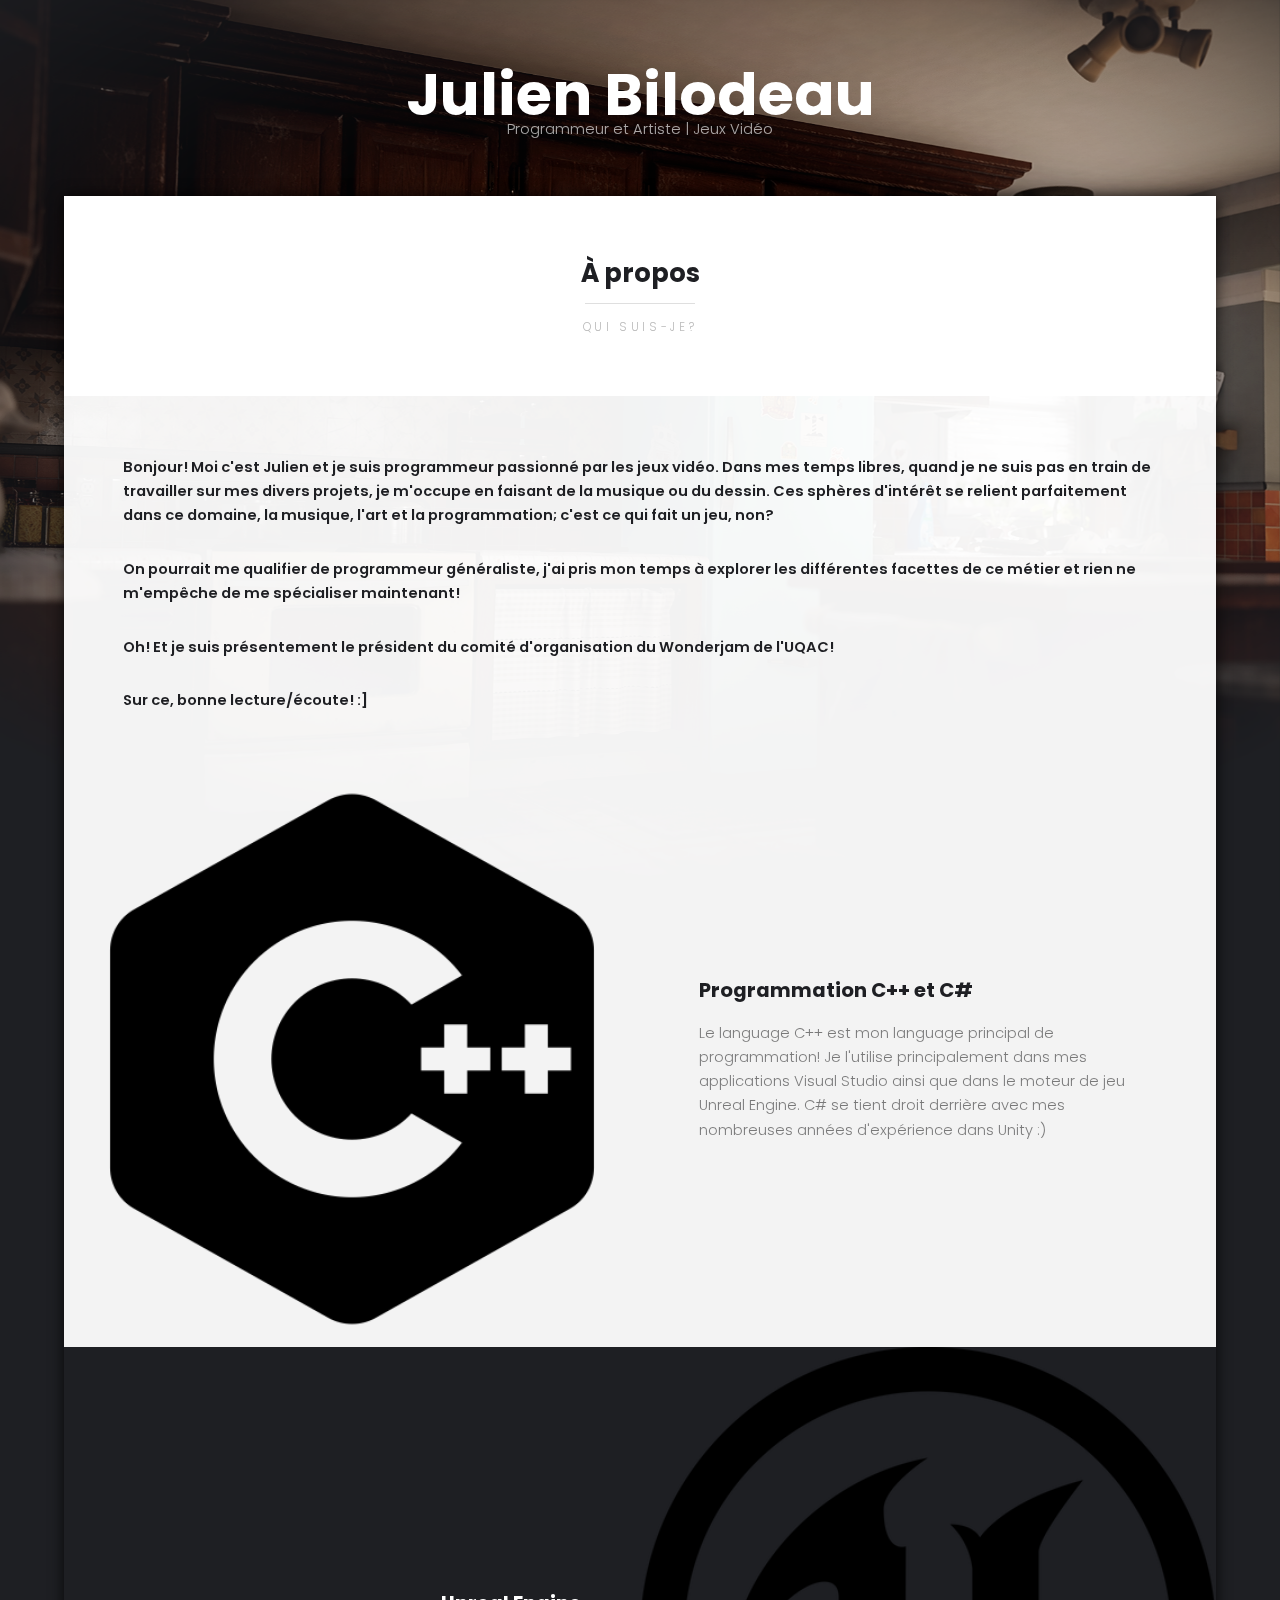
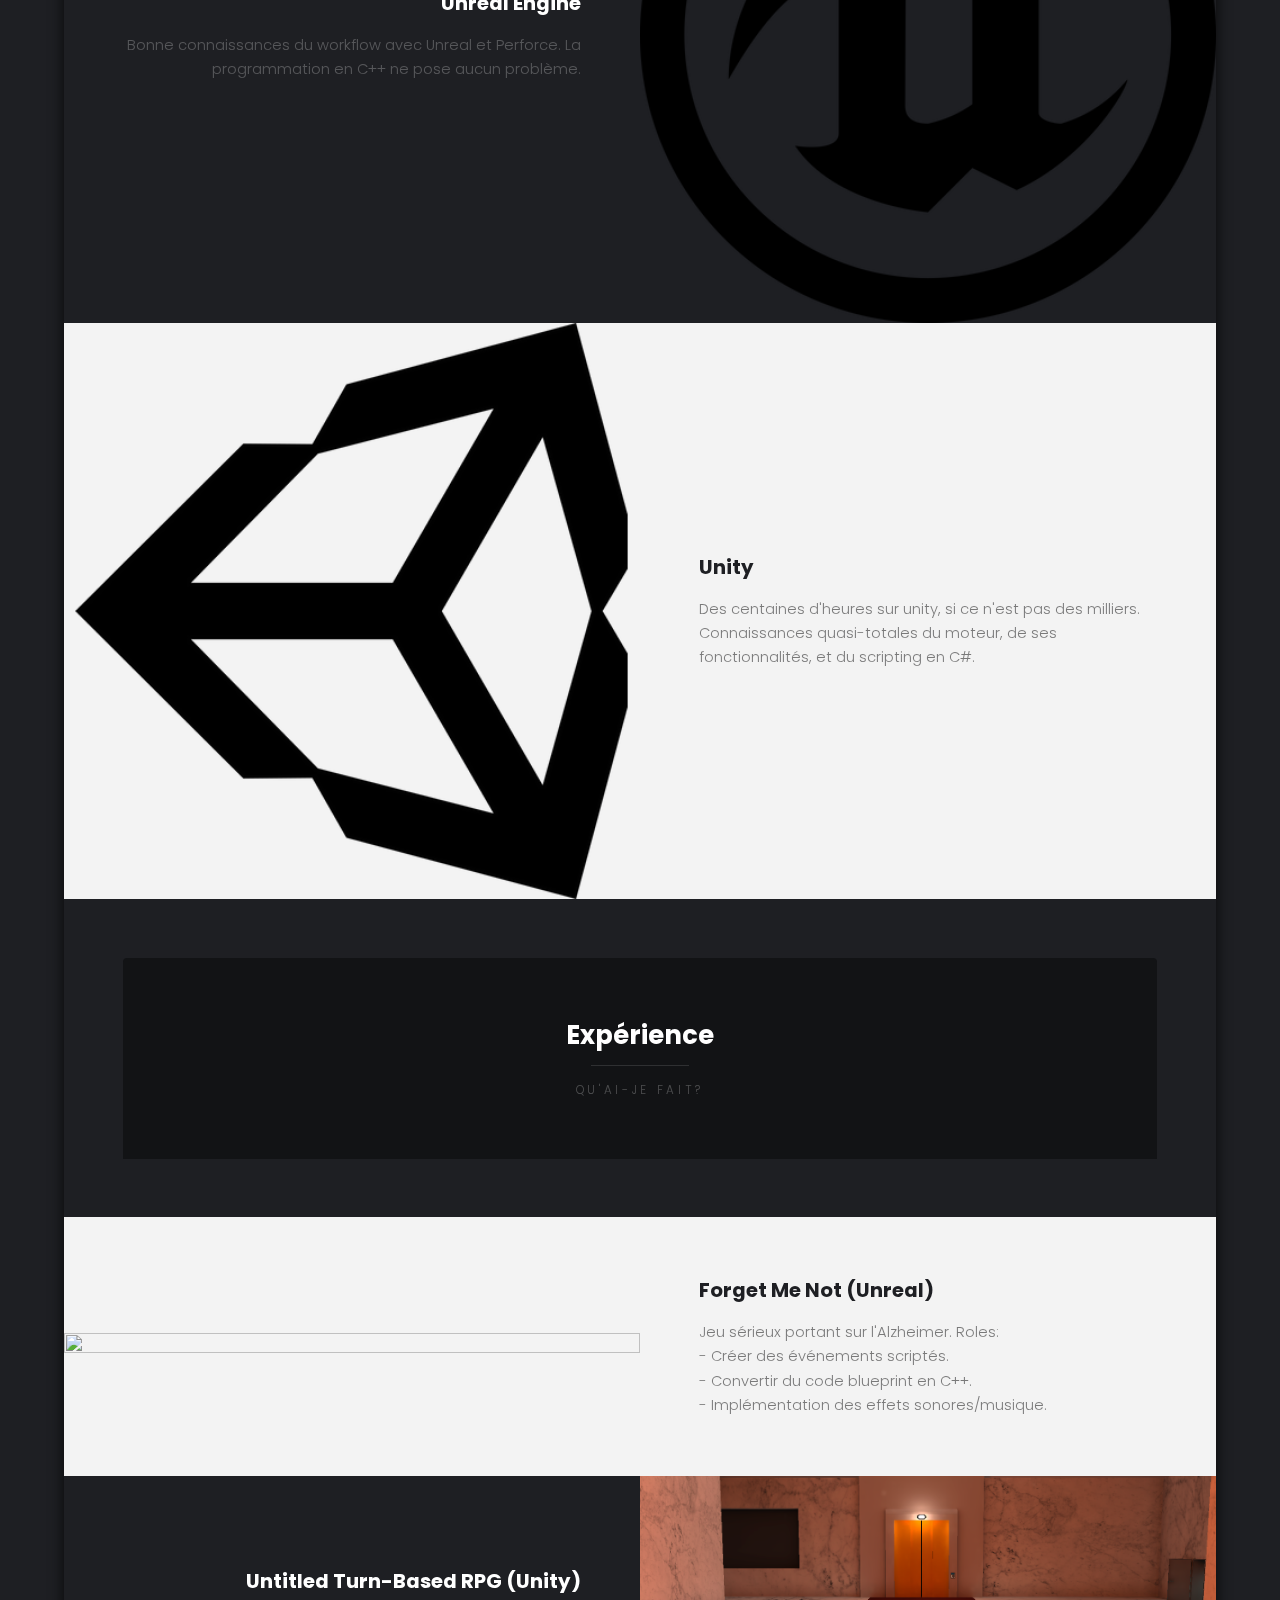
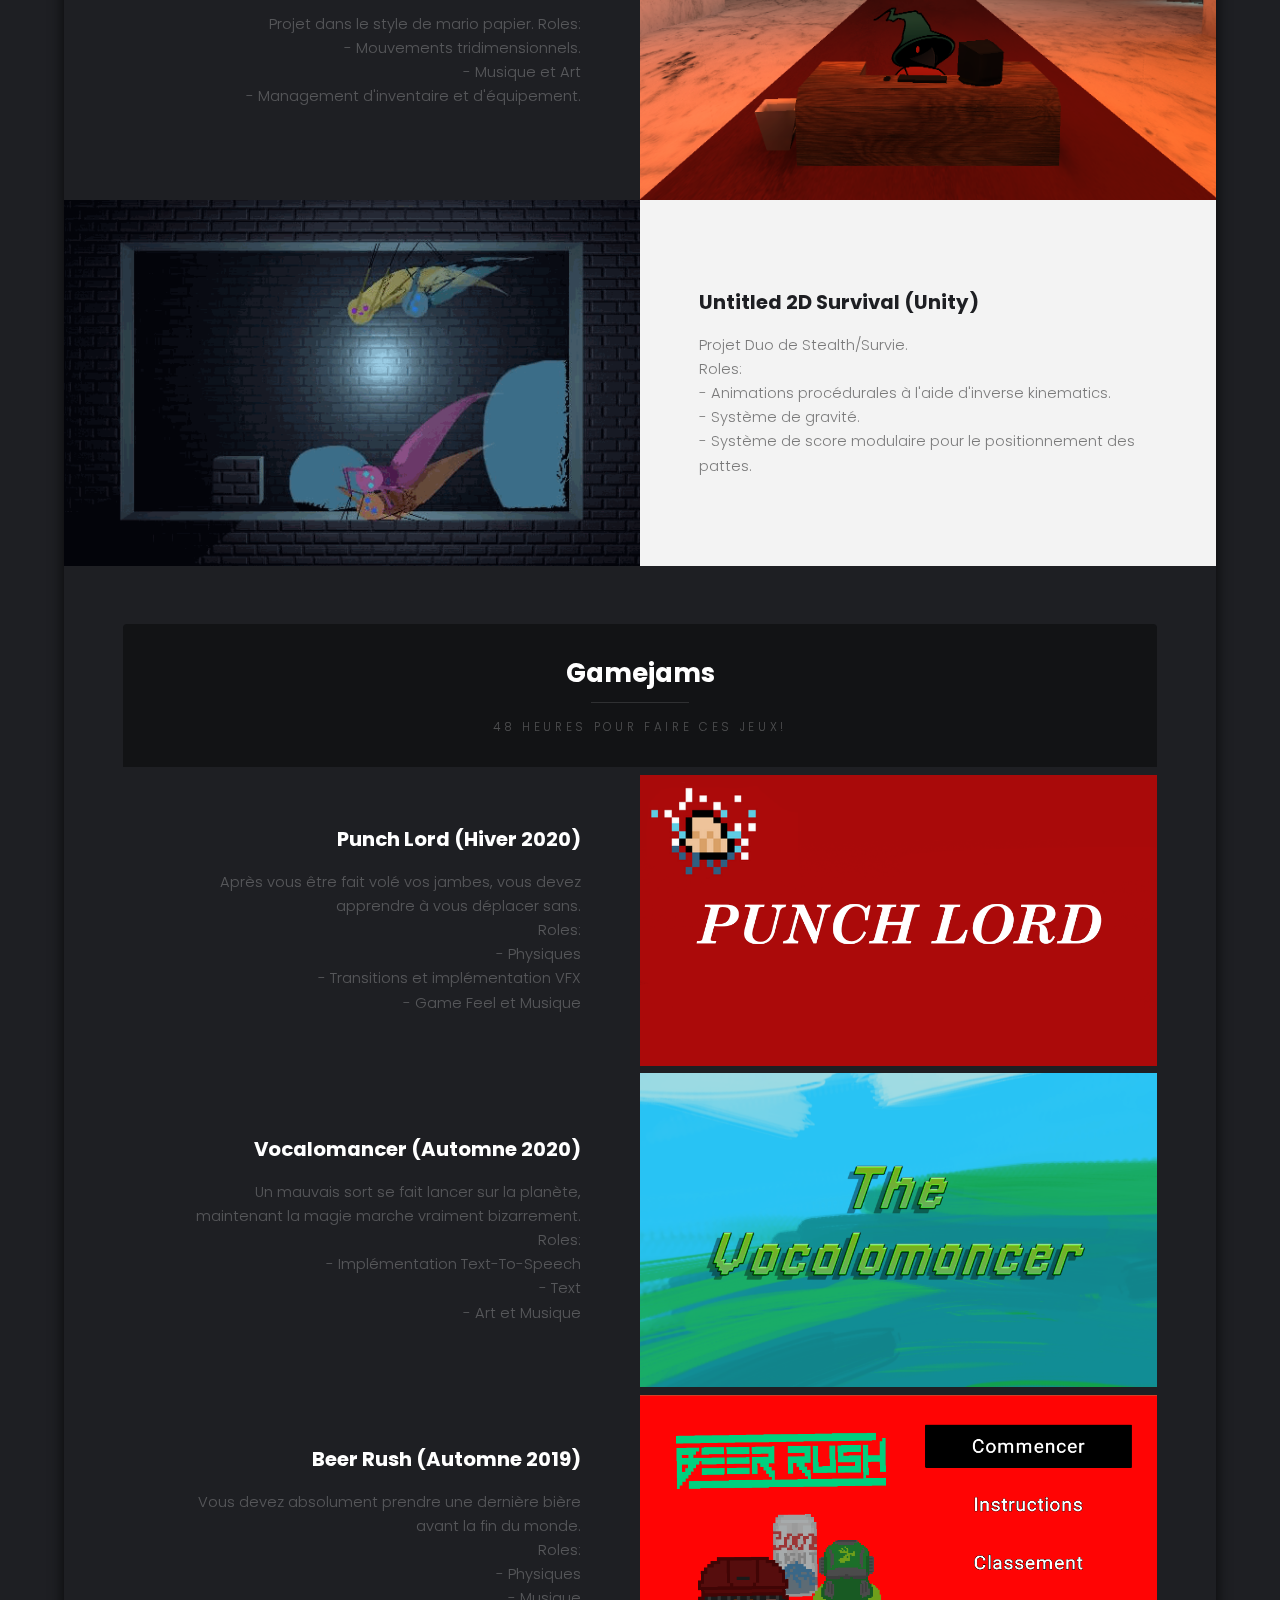
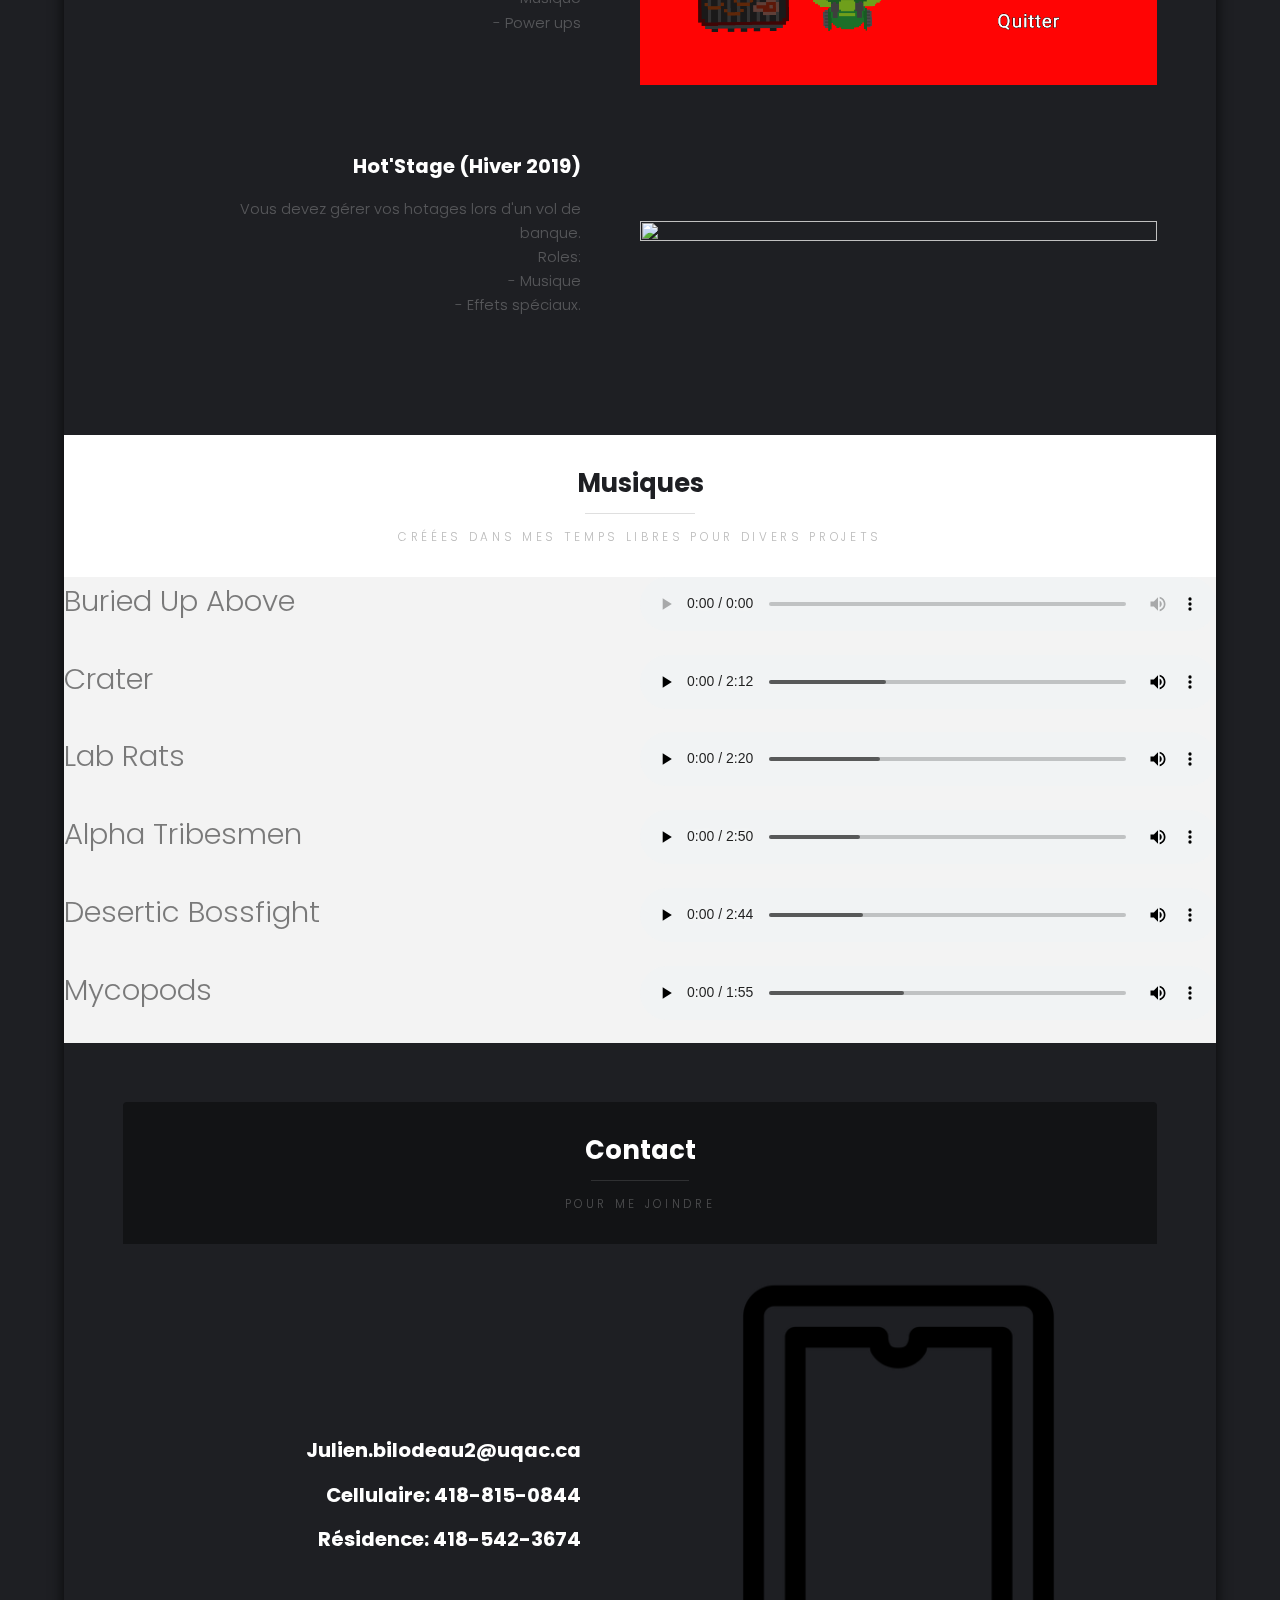
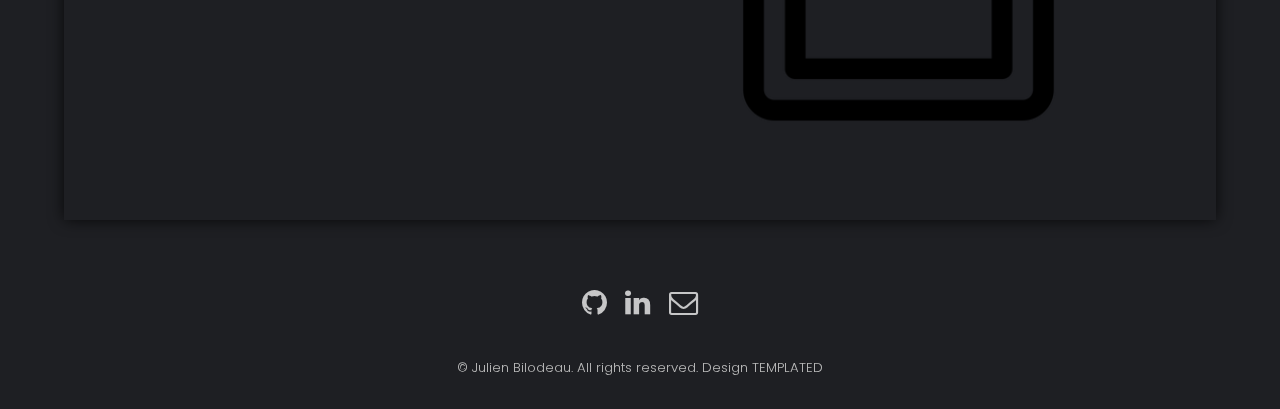
==== commit b299252f: "Changed some links + fix images" ====
--- a/docs/index.html
+++ b/docs/index.html
@@ -98,7 +98,7 @@
 							</div>
 						</div>
 						<div class="spotlight alt">
-							<div class="image flush"><img src="images/rpg.png" alt="" /></div>
+							<div class="image flush"><img src="images/tbrpg.png" alt="" /></div>
 							<div  class="inner">
 								<h3>Untitled Turn-Based RPG (Unity) </h3>
 								<p>Projet dans le style de mario papier.
@@ -142,7 +142,7 @@
 							            </div>
 						            </div>
 					        <div class="spotlight alt">
-									<div class="image flush"><a href="https://maxime26s.itch.io/punch-lord"><img src="images/vocalomancer.png" alt="" /></a></div>
+									<div class="image flush"><a href="https://julienbil.itch.io/the-vocalomancer"><img src="images/vocalomancer.png" alt="" /></a></div>
 									    <div class="inner">
 											<h3>Vocalomancer (Automne 2020)</h3>
 											<p>Un mauvais sort se fait lancer sur la planète, maintenant la magie marche vraiment bizarrement.
@@ -153,7 +153,7 @@
 							            </div>
 						            </div>
 						    <div class="spotlight alt">
-									<div class="image flush"><a href="https://maxime26s.itch.io/punch-lord"><img src="images/beer rush.png" alt="" /></a></div>
+									<div class="image flush"><a href="https://maxime26s.itch.io/beer-rush"><img src="images/beerrush.png" alt="" /></a></div>
 									    <div class="inner">
 											<h3>Beer Rush (Automne 2019)</h3>
 											<p>Vous devez absolument prendre une dernière bière avant la fin du monde.
@@ -164,7 +164,7 @@
 							            </div>
 						            </div>
 							<div class="spotlight alt">
-									<div class="image flush"><a href="https://maxime26s.itch.io/punch-lord"><img src="images/hotstage.png" alt="" /></a></div>
+									<div class="image flush"><a href="https://gamejolt.com/games/hot-stage/400322"><img src="images/hotstage.png" alt="" /></a></div>
 										<div class="inner">
 											<h3>Hot'Stage (Hiver 2019)</h3>
 											<p>Vous devez gérer vos hotages lors d'un vol de banque.
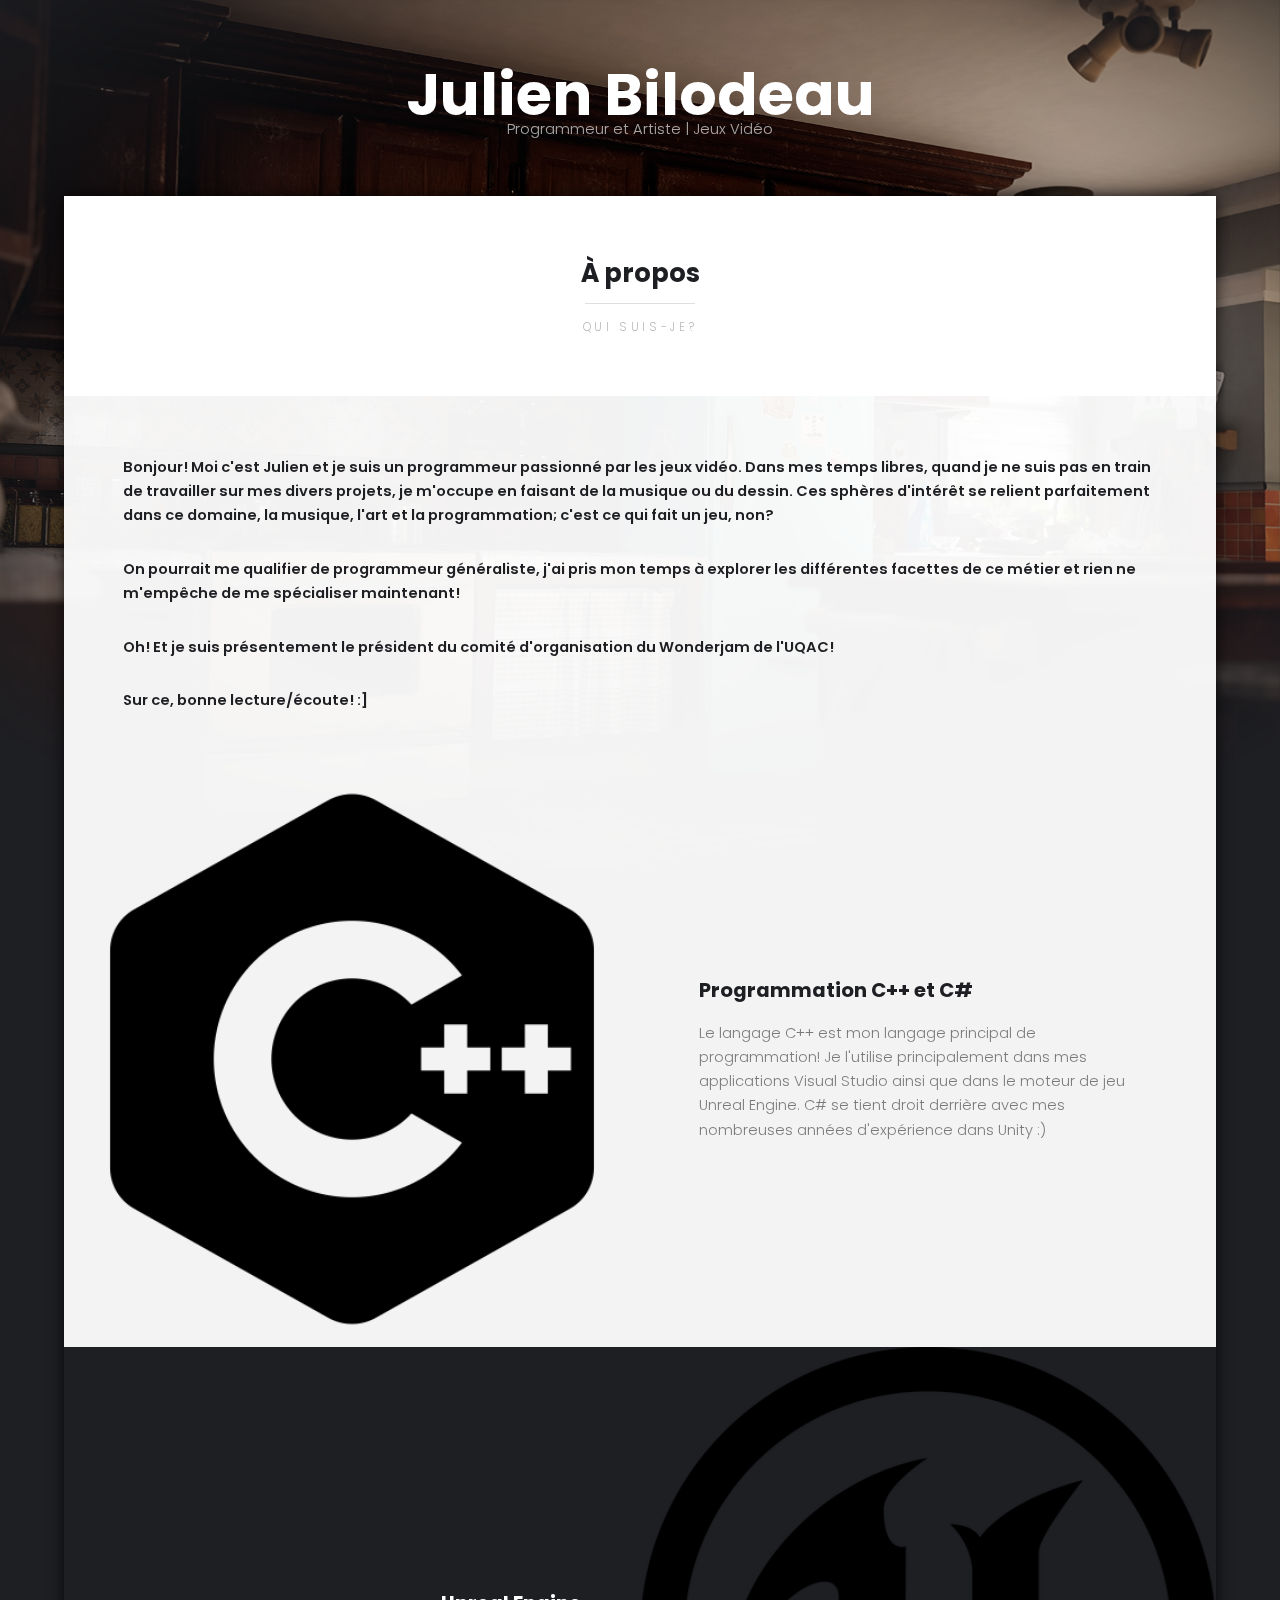
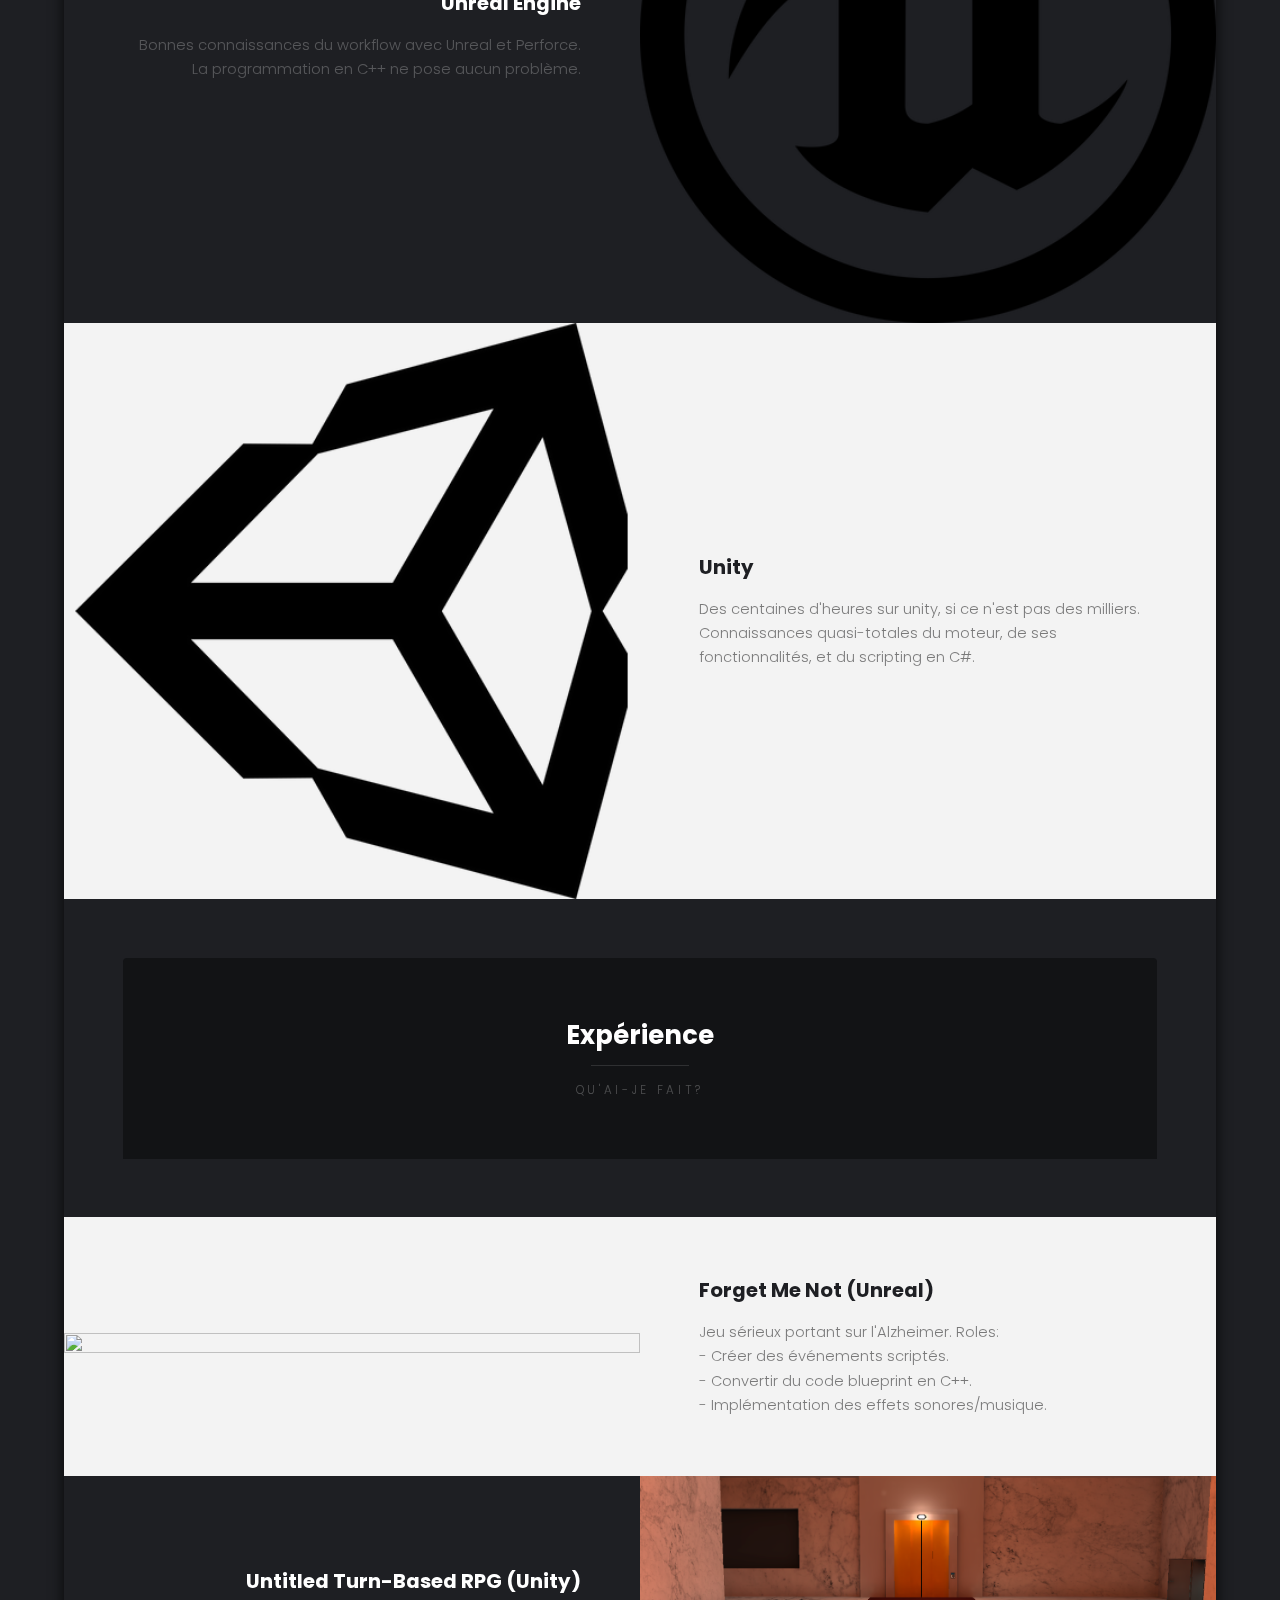
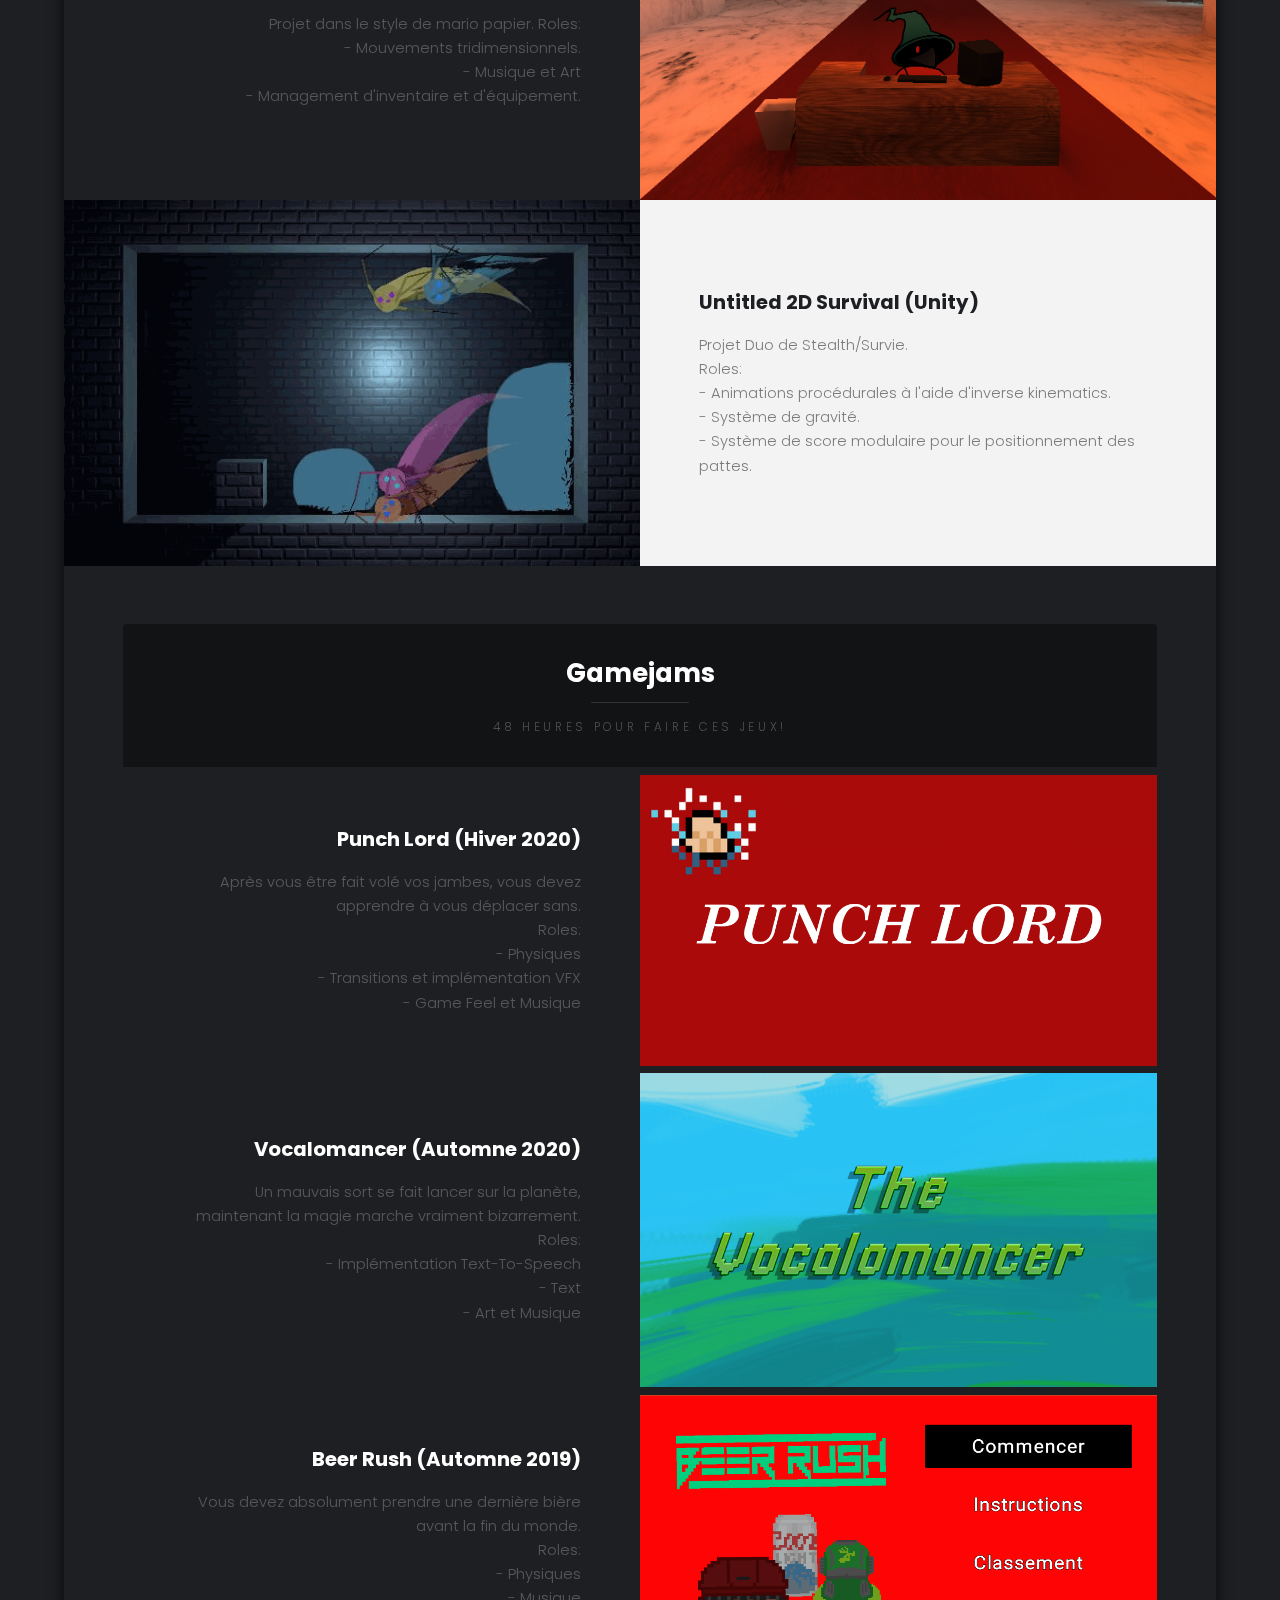
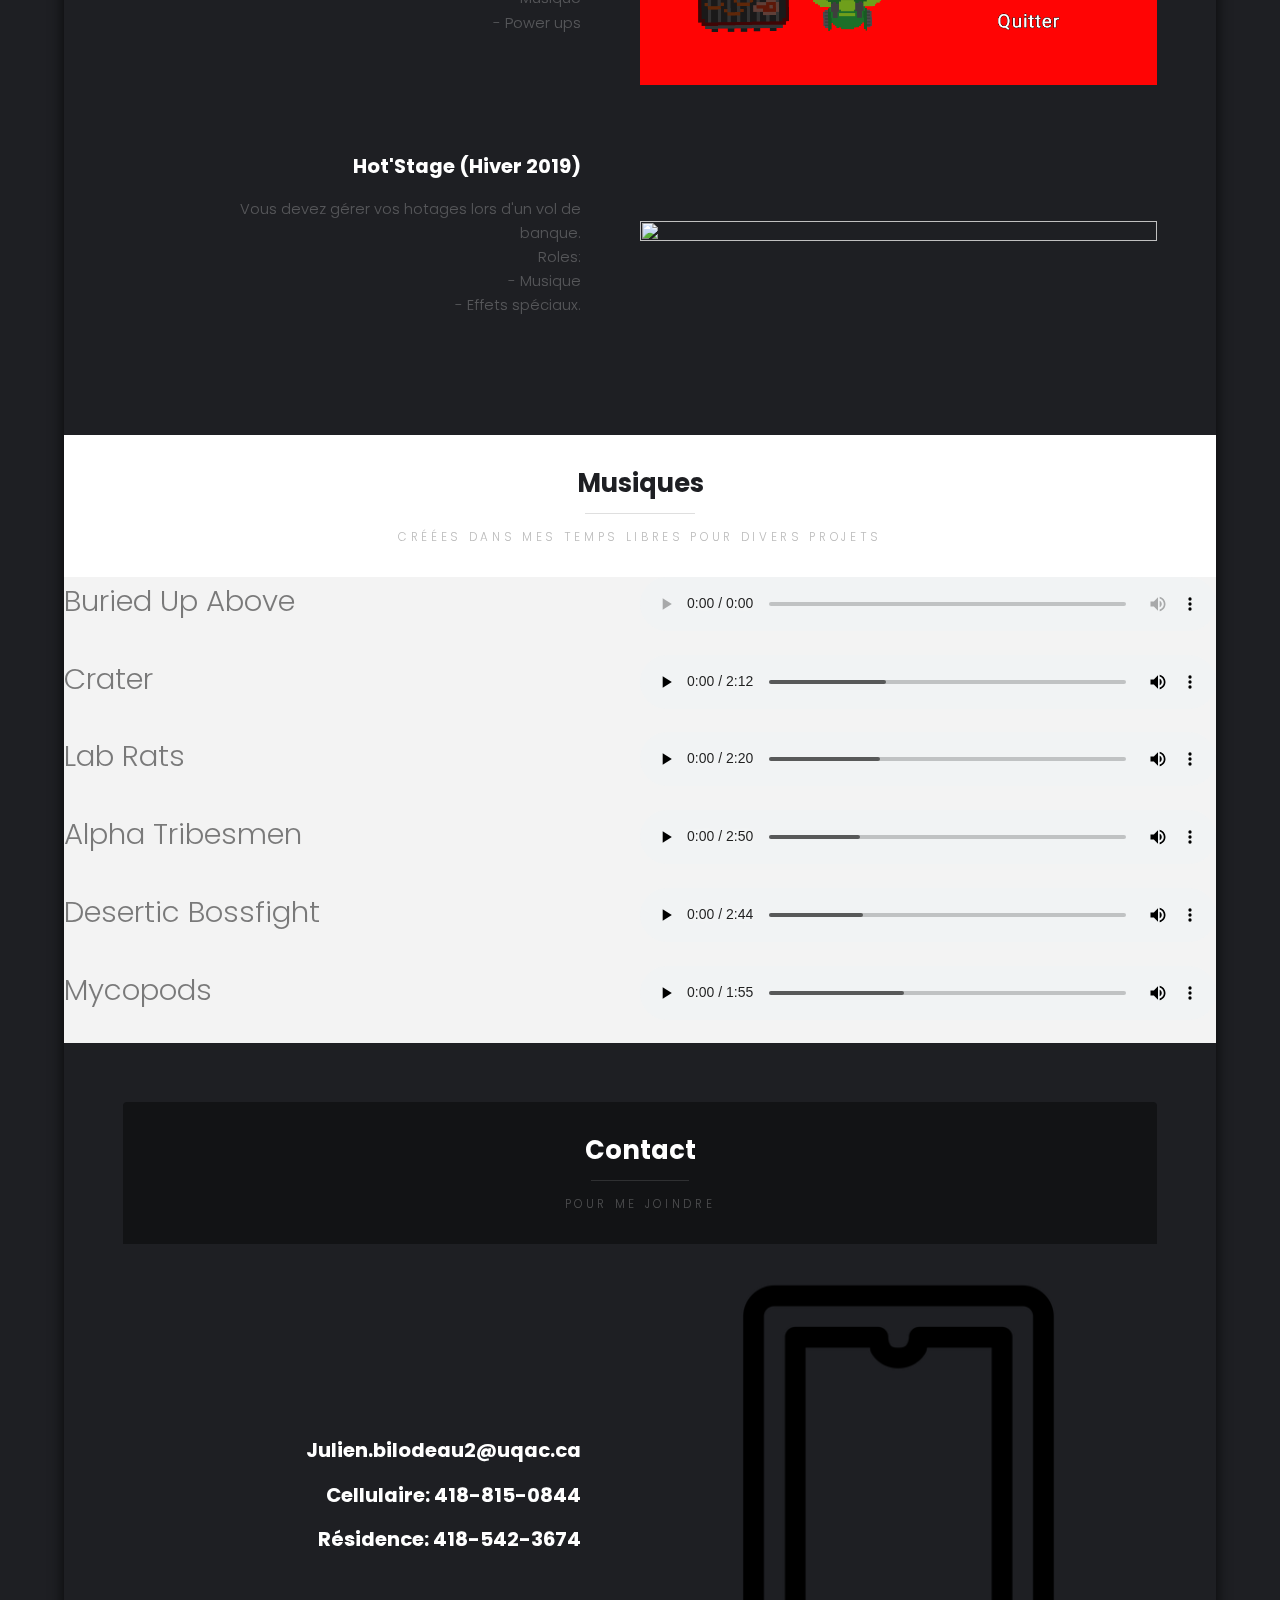
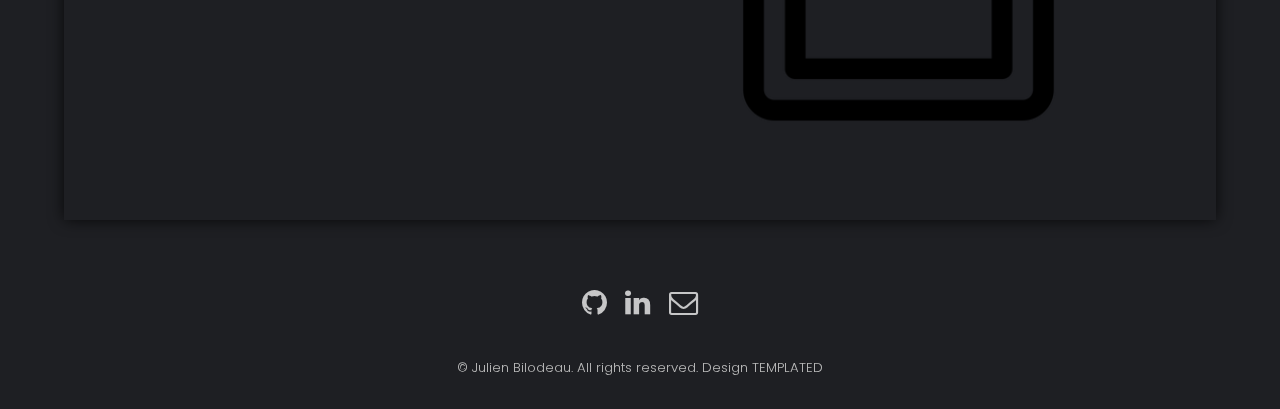
==== commit d94fad81: "Fixed some Typos" ====
--- a/docs/index.html
+++ b/docs/index.html
@@ -34,7 +34,7 @@
 						</header>
 						<div class="content bold">
 						    <strong>
-							<p>Bonjour! Moi c'est Julien et je suis programmeur passionné par les jeux vidéo. Dans mes temps libres, quand je ne suis pas en train de travailler sur mes divers projets, je m'occupe en faisant de la musique ou du dessin.
+							<p>Bonjour! Moi c'est Julien et je suis un programmeur passionné par les jeux vidéo. Dans mes temps libres, quand je ne suis pas en train de travailler sur mes divers projets, je m'occupe en faisant de la musique ou du dessin.
 							   Ces sphères d'intérêt se relient parfaitement dans ce domaine, la musique, l'art et la programmation; c'est ce qui fait un jeu, non?</p>
 
 							<p>On pourrait me qualifier de programmeur généraliste, j'ai pris mon temps à explorer les différentes facettes de ce métier et rien ne m'empêche de me spécialiser maintenant!</p>
@@ -53,7 +53,7 @@
 							<div class="image flush"><img src="images/c.png" alt="" /></div>
 							<div class="inner">
 								<h3>Programmation C++ et C#</h3>
-								<p>Le language C++ est mon language principal de programmation! Je l'utilise principalement dans mes applications Visual Studio ainsi que dans le moteur de jeu Unreal Engine.
+								<p>Le langage C++ est mon langage principal de programmation! Je l'utilise principalement dans mes applications Visual Studio ainsi que dans le moteur de jeu Unreal Engine.
 								C# se tient droit derrière avec mes nombreuses années d'expérience dans Unity :)</p>
 							</div>
 						</div>
@@ -61,7 +61,7 @@
 							<div class="image flush"><img src="images/unreal-engine.png" alt="" /></div>
 							<div  class="inner">
 								<h3>Unreal Engine</h3>
-								<p>Bonne connaissances du workflow avec Unreal et Perforce. La programmation en C++ ne pose aucun problème.</p>
+								<p>Bonnes connaissances du workflow avec Unreal et Perforce. La programmation en C++ ne pose aucun problème.</p>
 							</div>
 						</div>
 						<div class="spotlight">
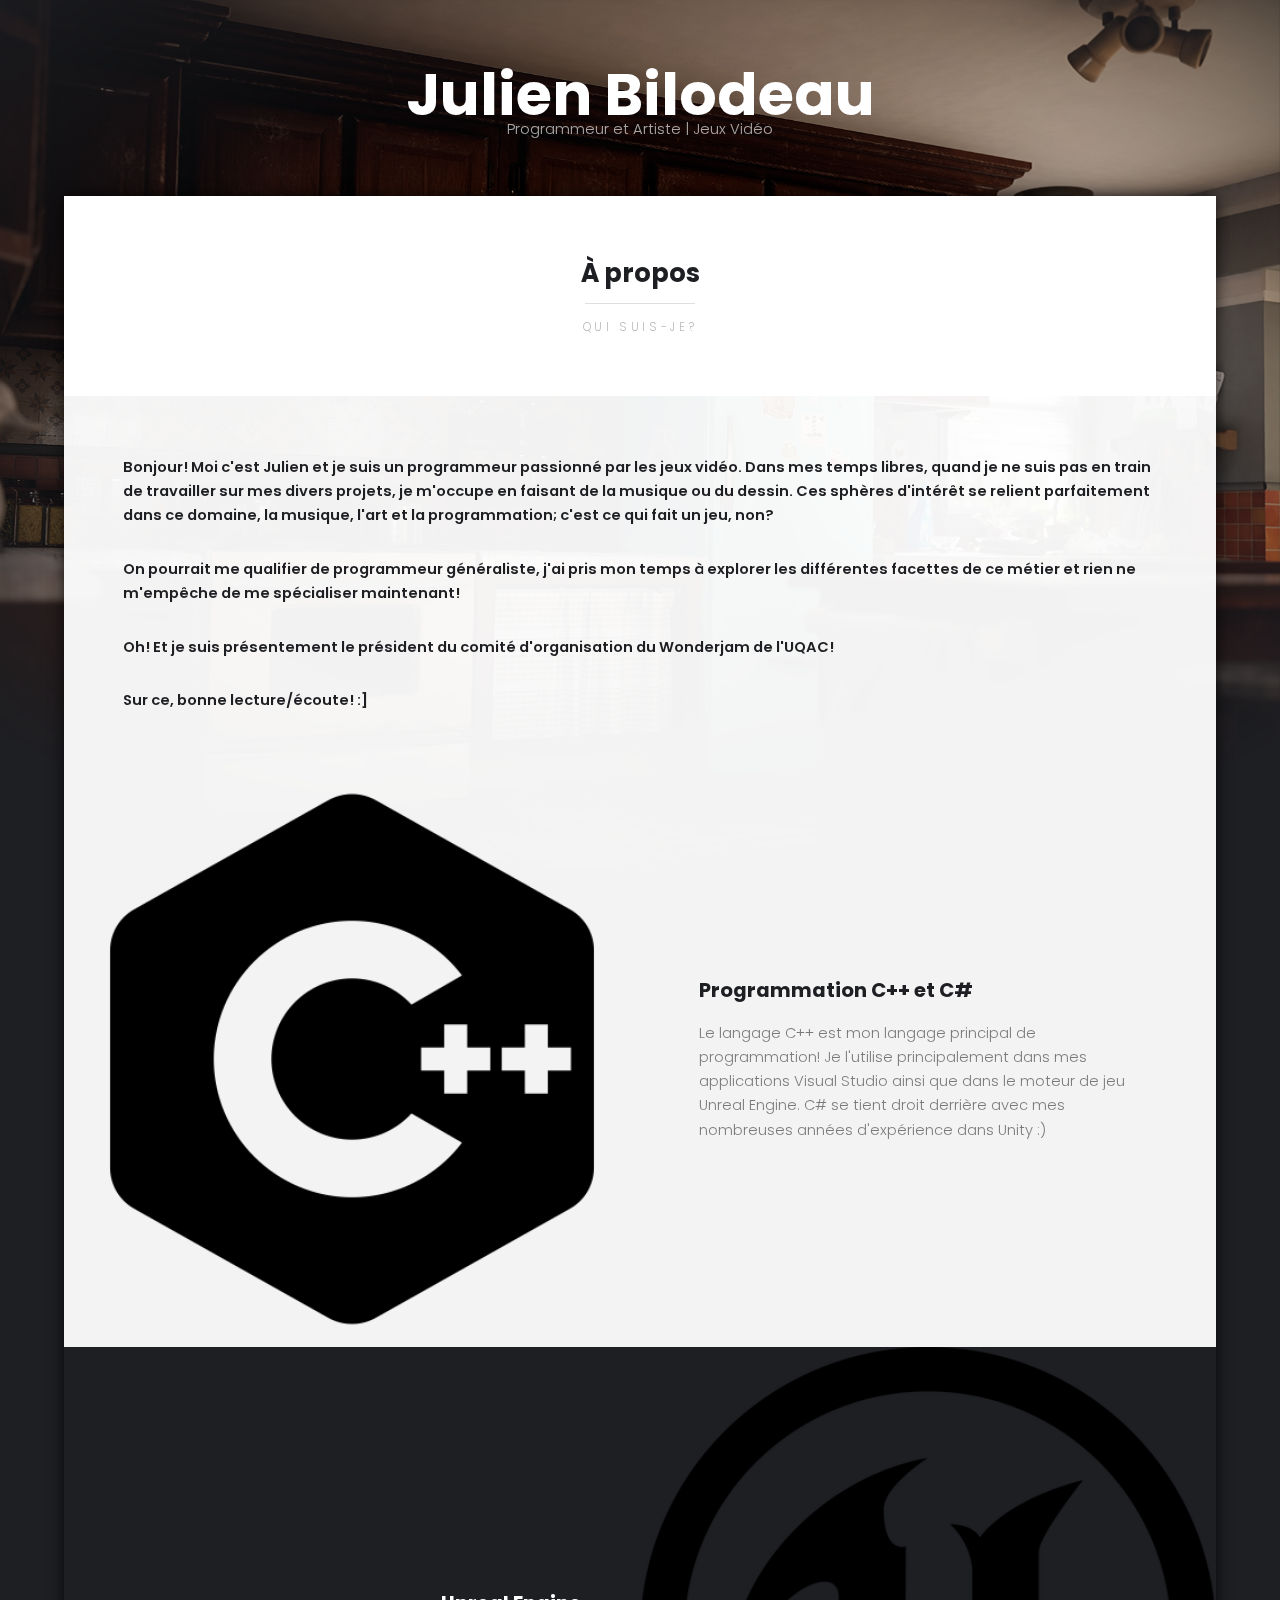
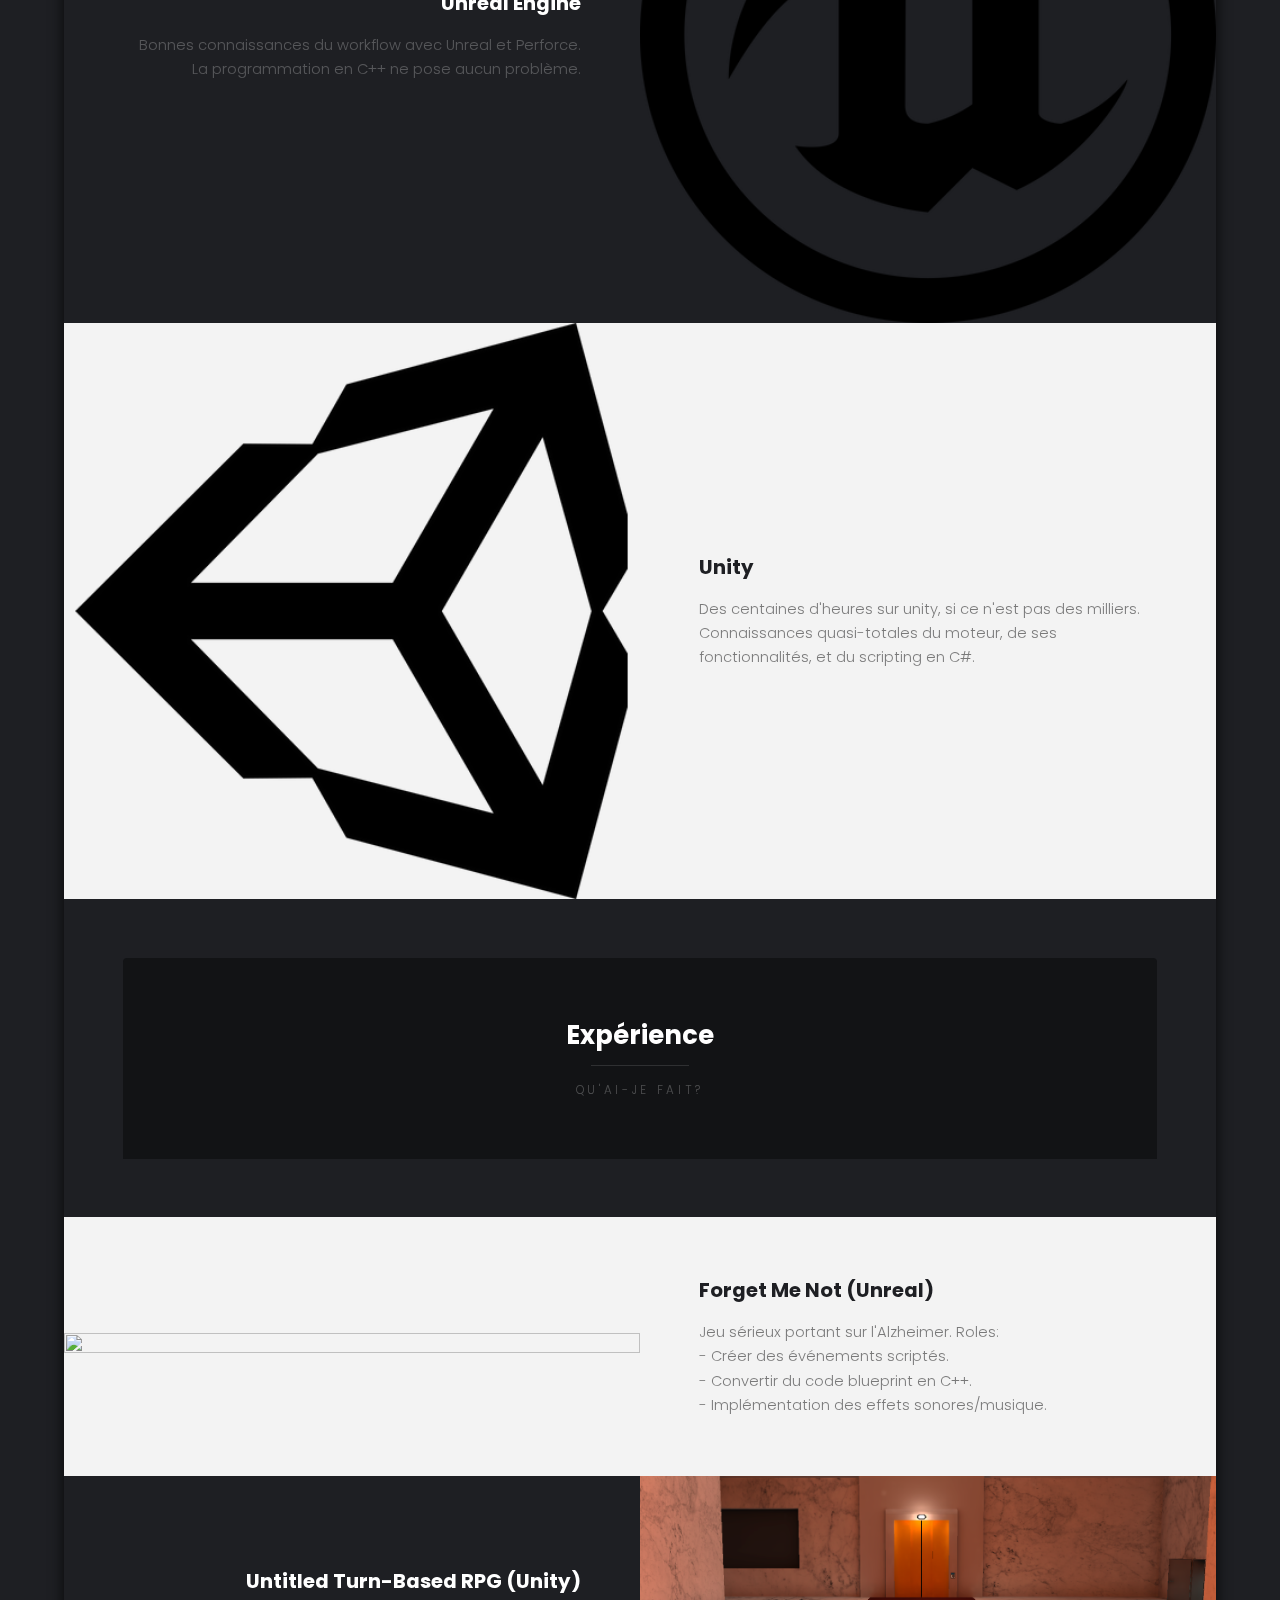
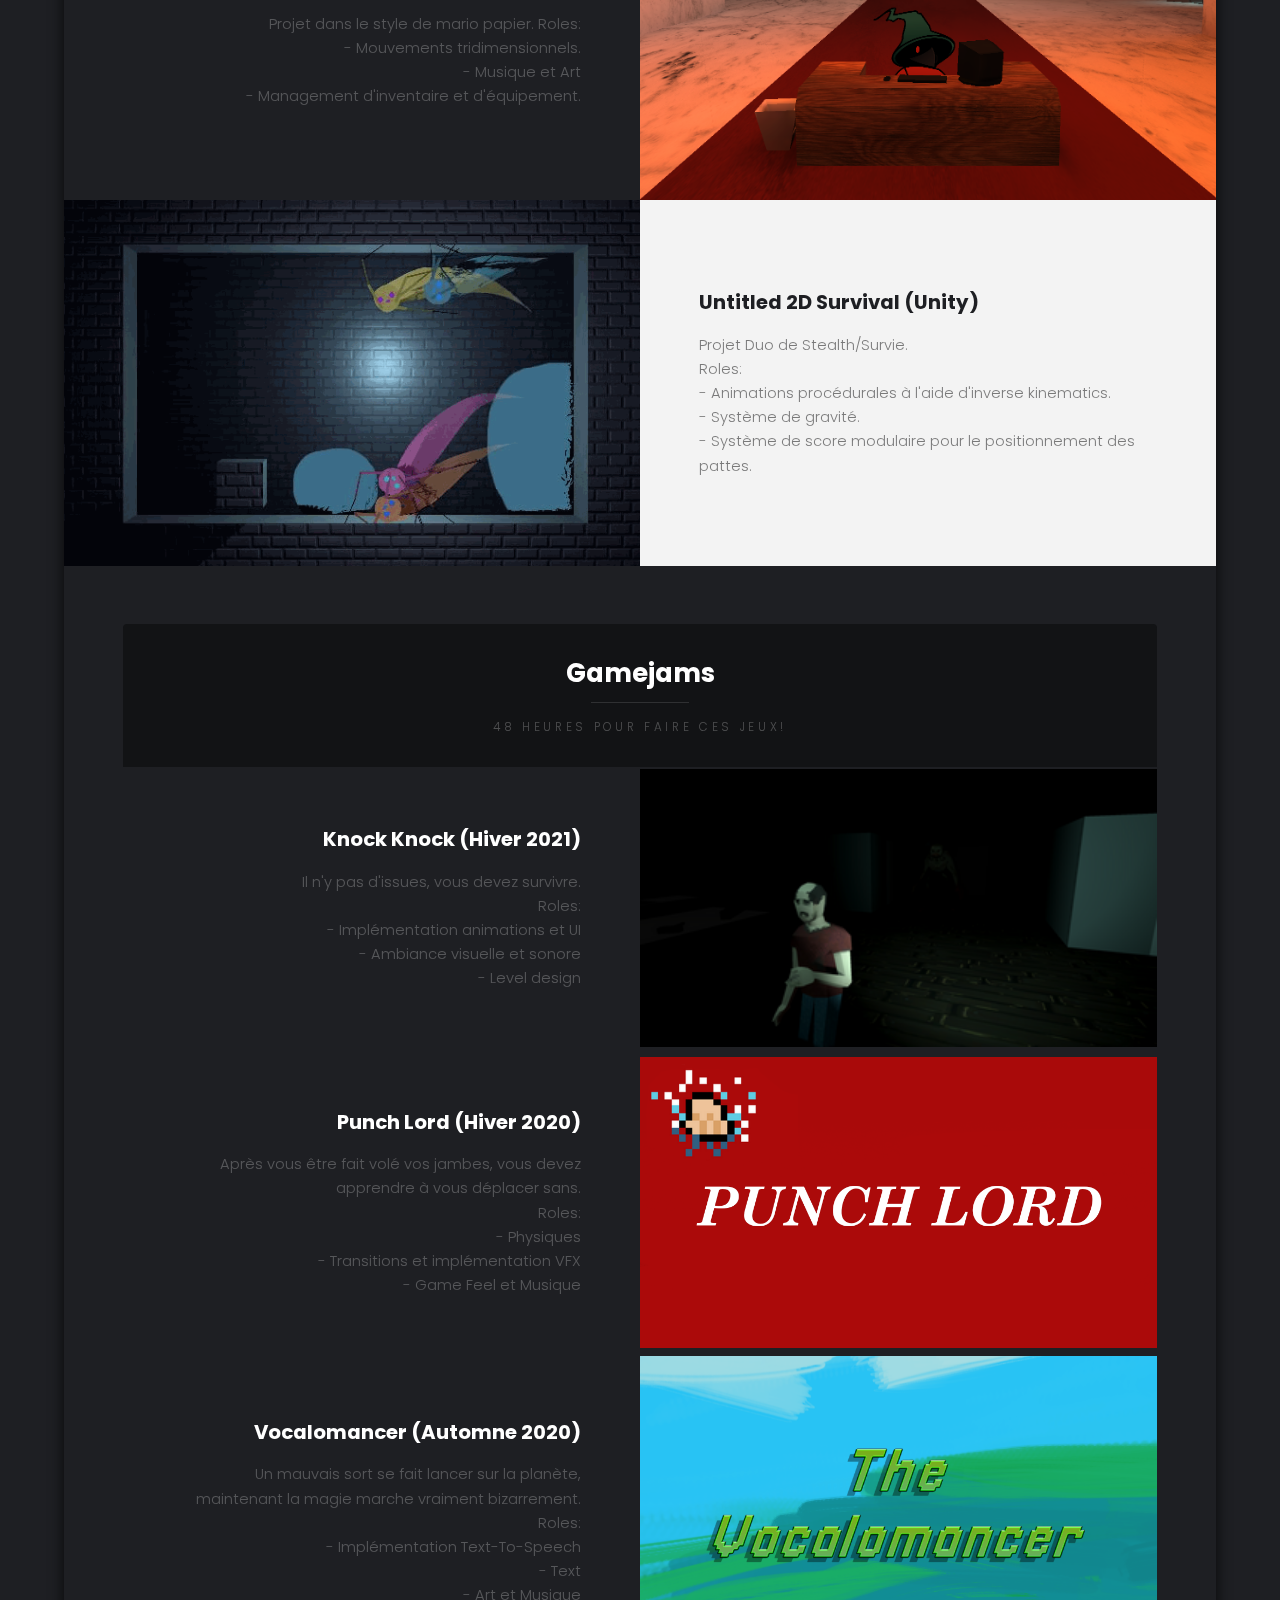
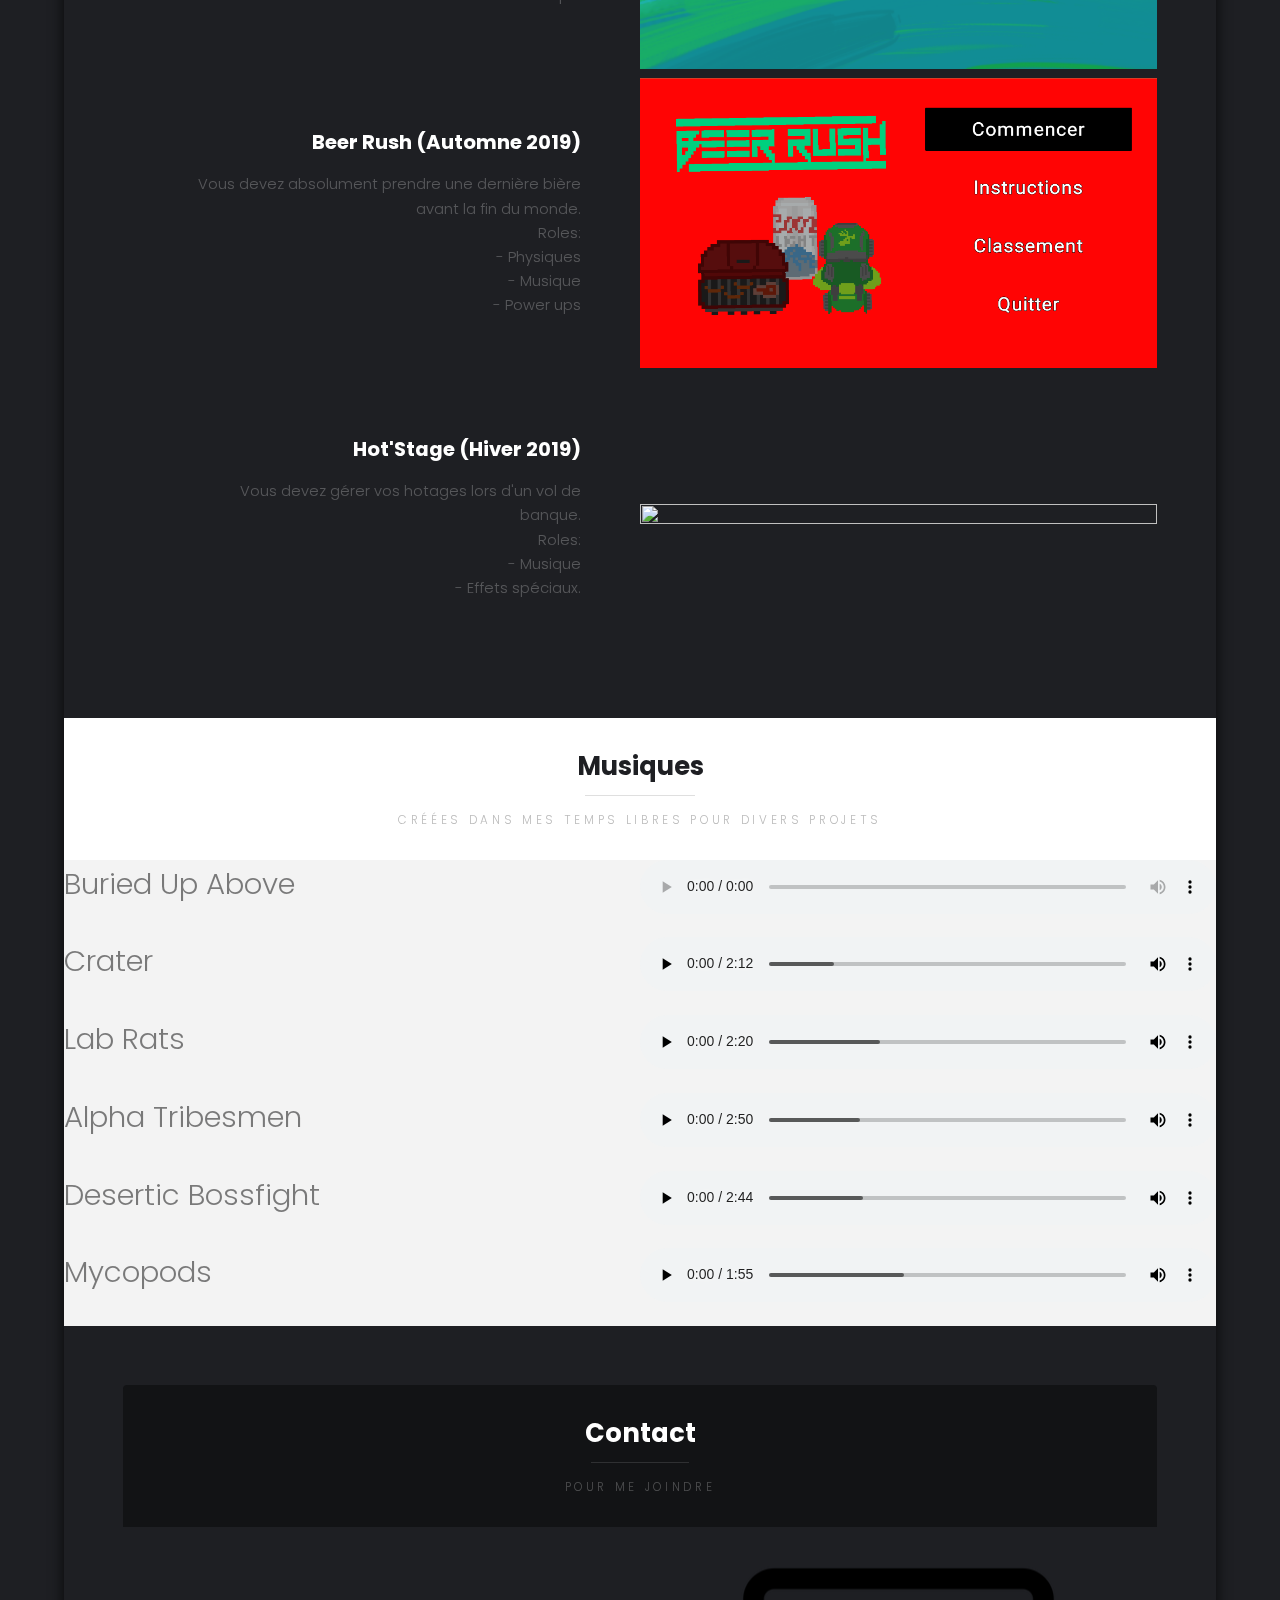
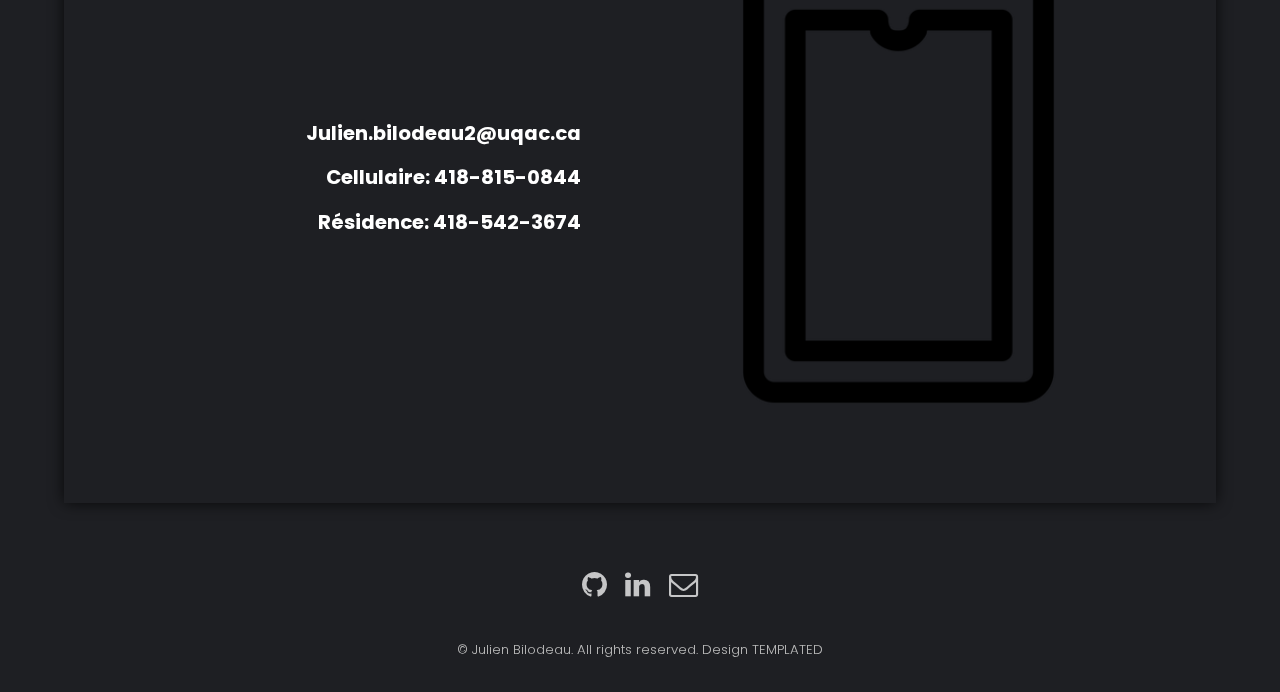
==== commit 32d8868c: "Added a new Gamejam" ====
--- a/docs/index.html
+++ b/docs/index.html
@@ -131,6 +131,17 @@
 						</header>
 						<div class="content">
 							<div class="spotlight alt">
+									<div class="image flush"><a href="https://ballondeplage.itch.io/knock-knock"><img src="images/kk.png" alt="" /></a></div>
+									    <div class="inner">
+											<h3>Knock Knock (Hiver 2021)</h3>
+											<p>Il n'y pas d'issues, vous devez survivre.
+											<br>Roles: <br>
+													  - Implémentation animations et UI <br>
+													  - Ambiance visuelle et sonore<br>
+													  - Level design <br>
+							            </div>
+						            </div>
+							<div class="spotlight alt">
 									<div class="image flush"><a href="https://maxime26s.itch.io/punch-lord"><img src="images/pl.png" alt="" /></a></div>
 									    <div class="inner">
 											<h3>Punch Lord (Hiver 2020)</h3>
